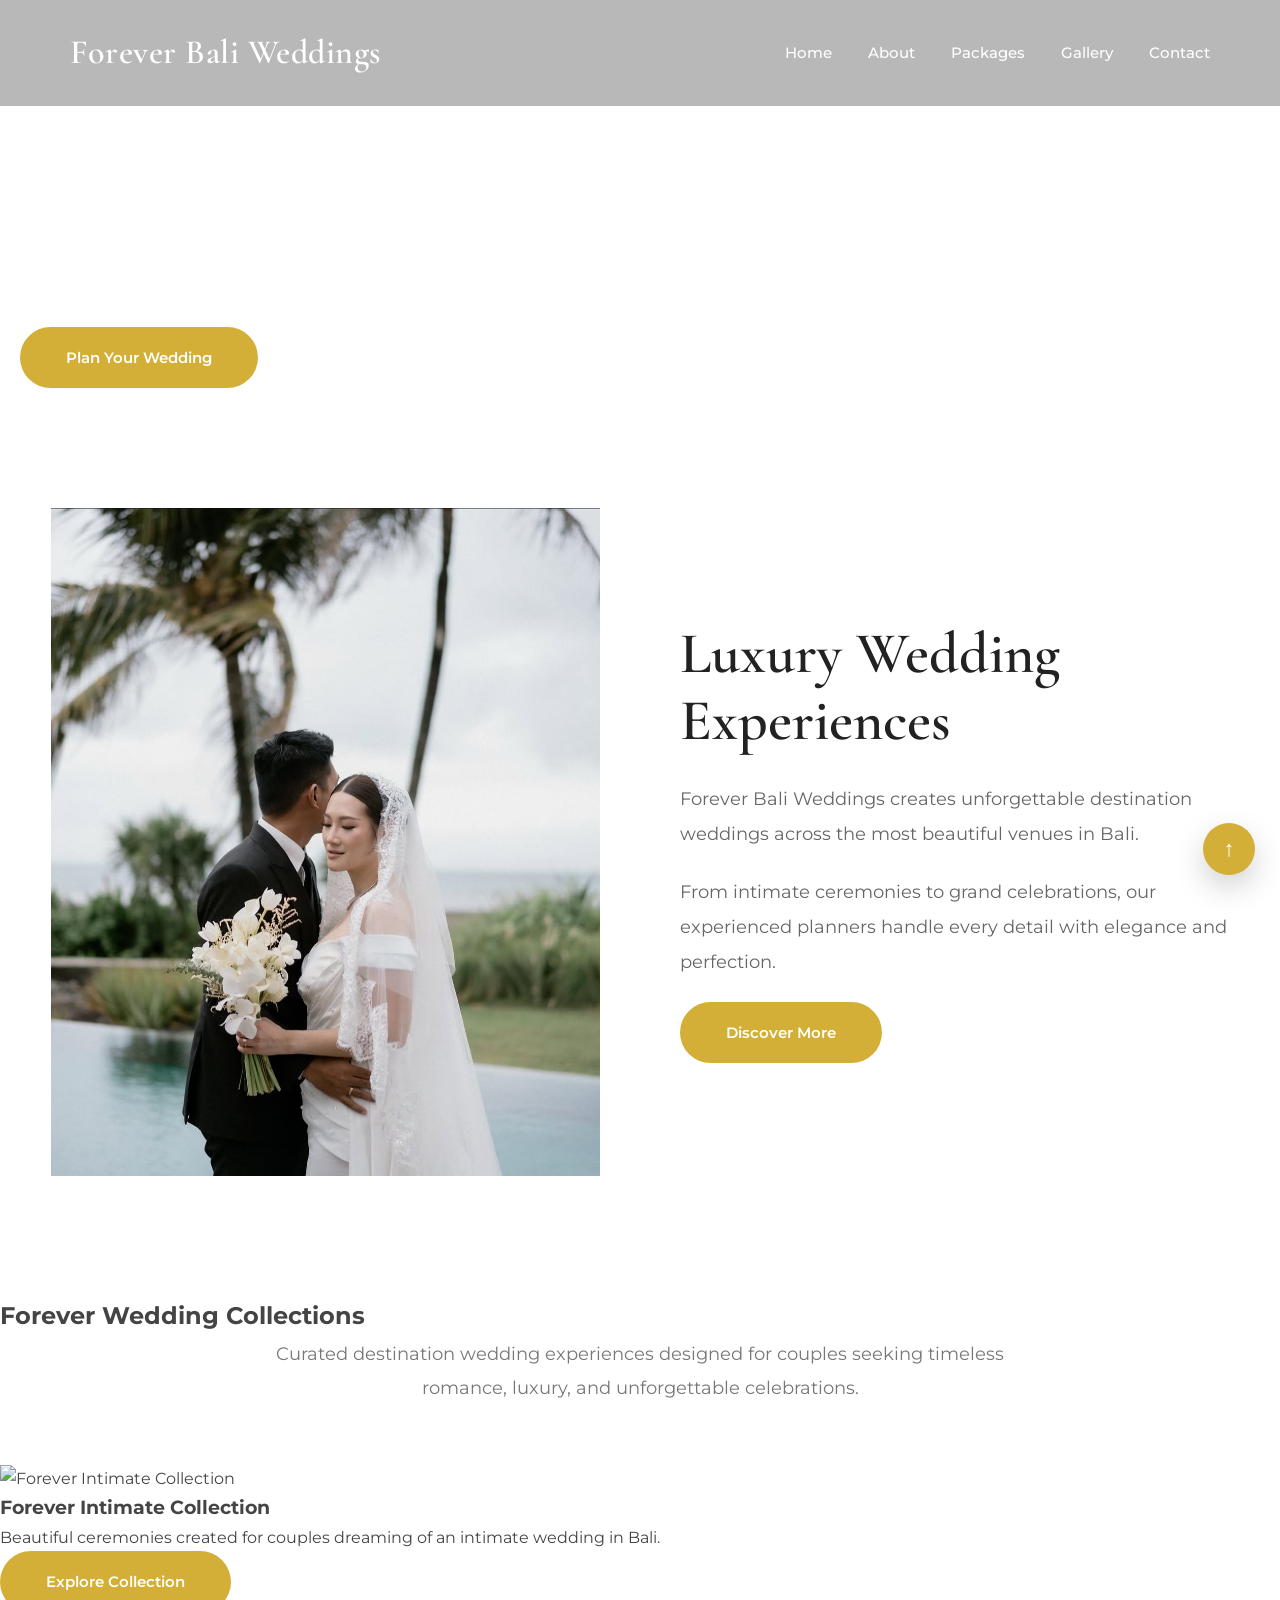
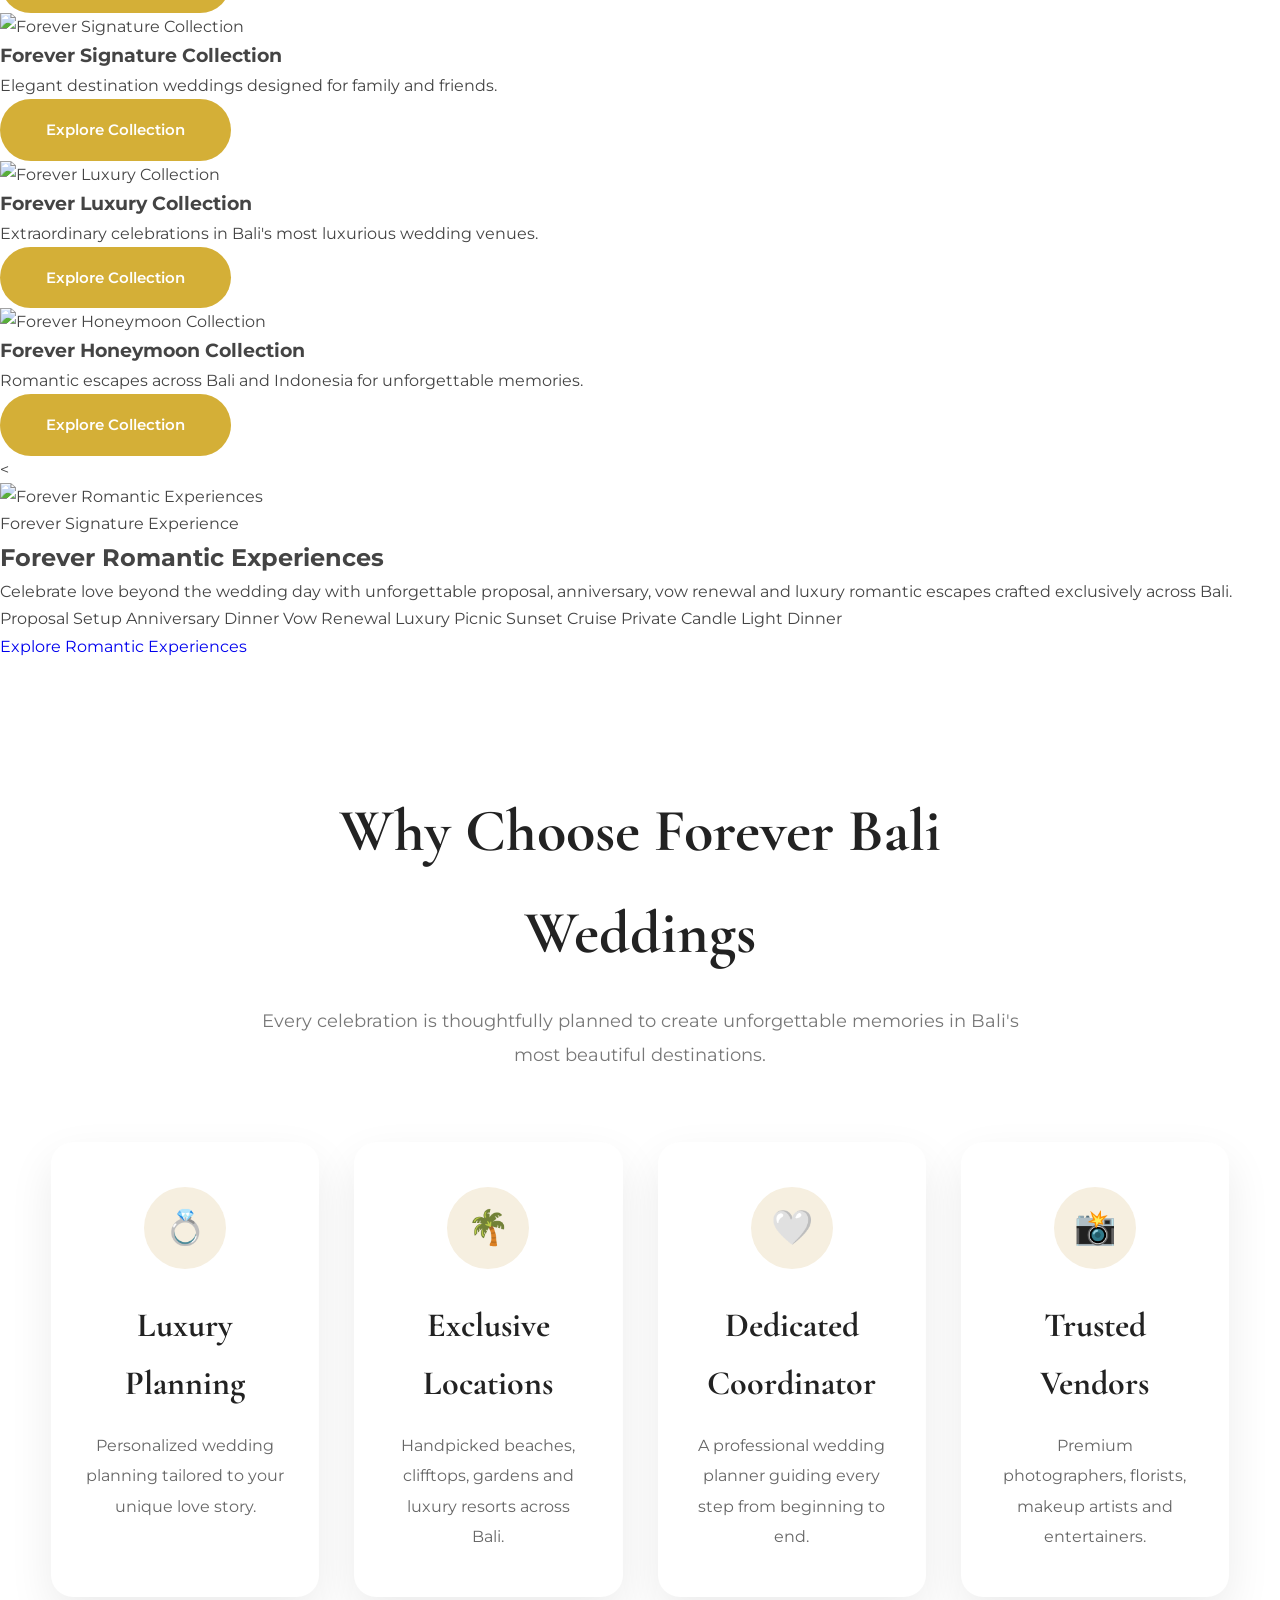
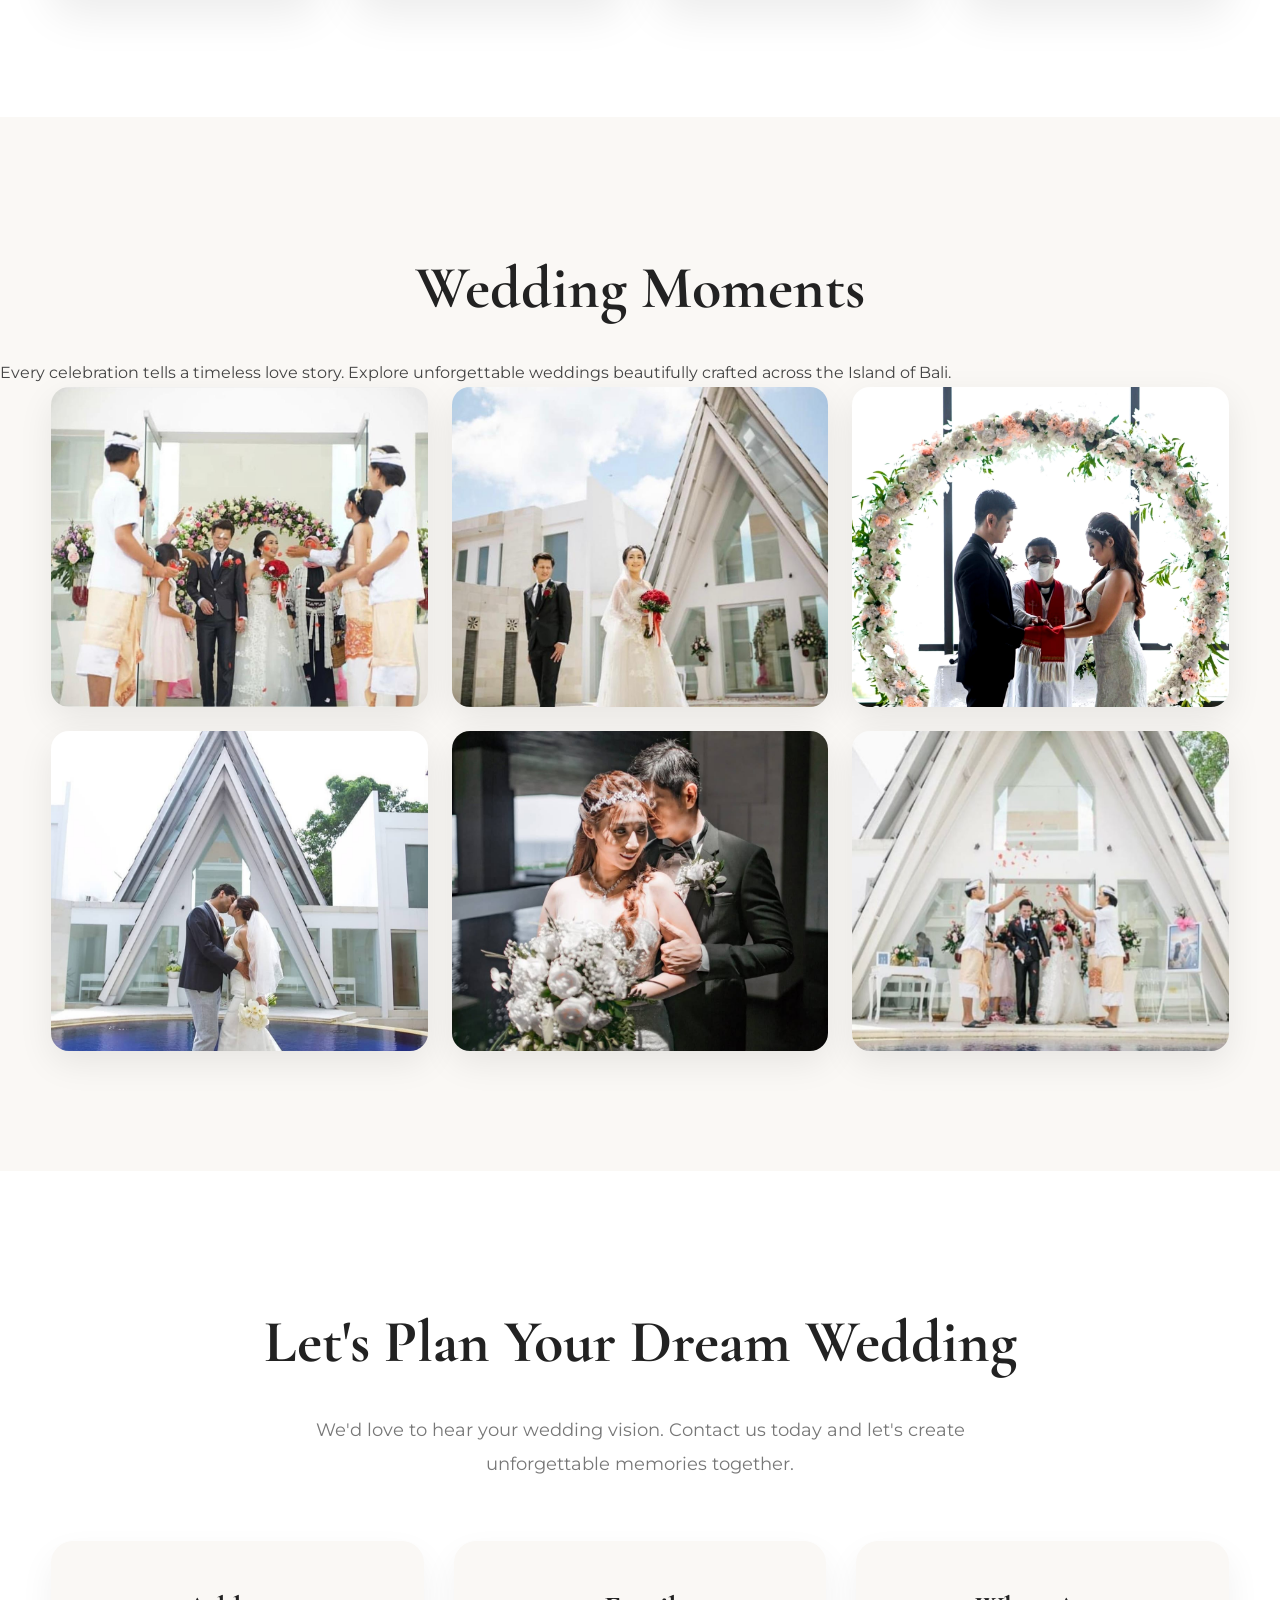
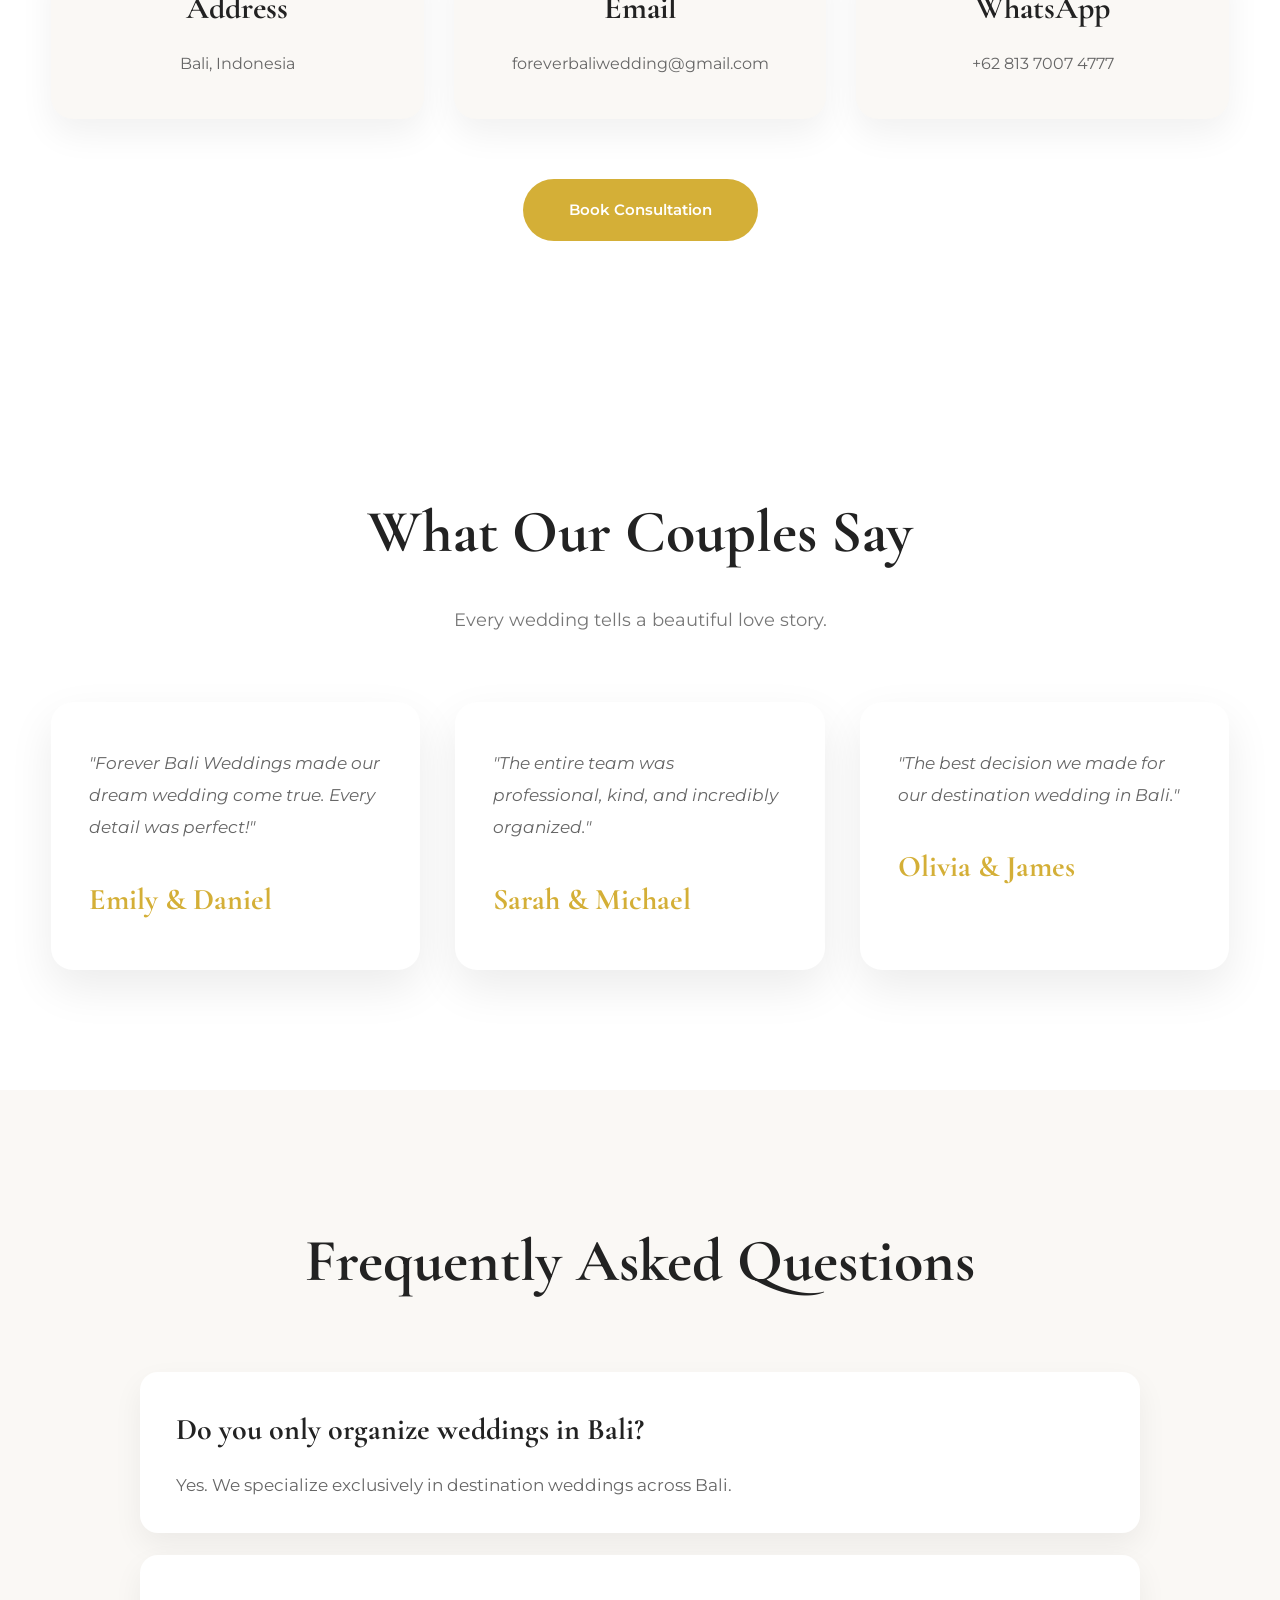
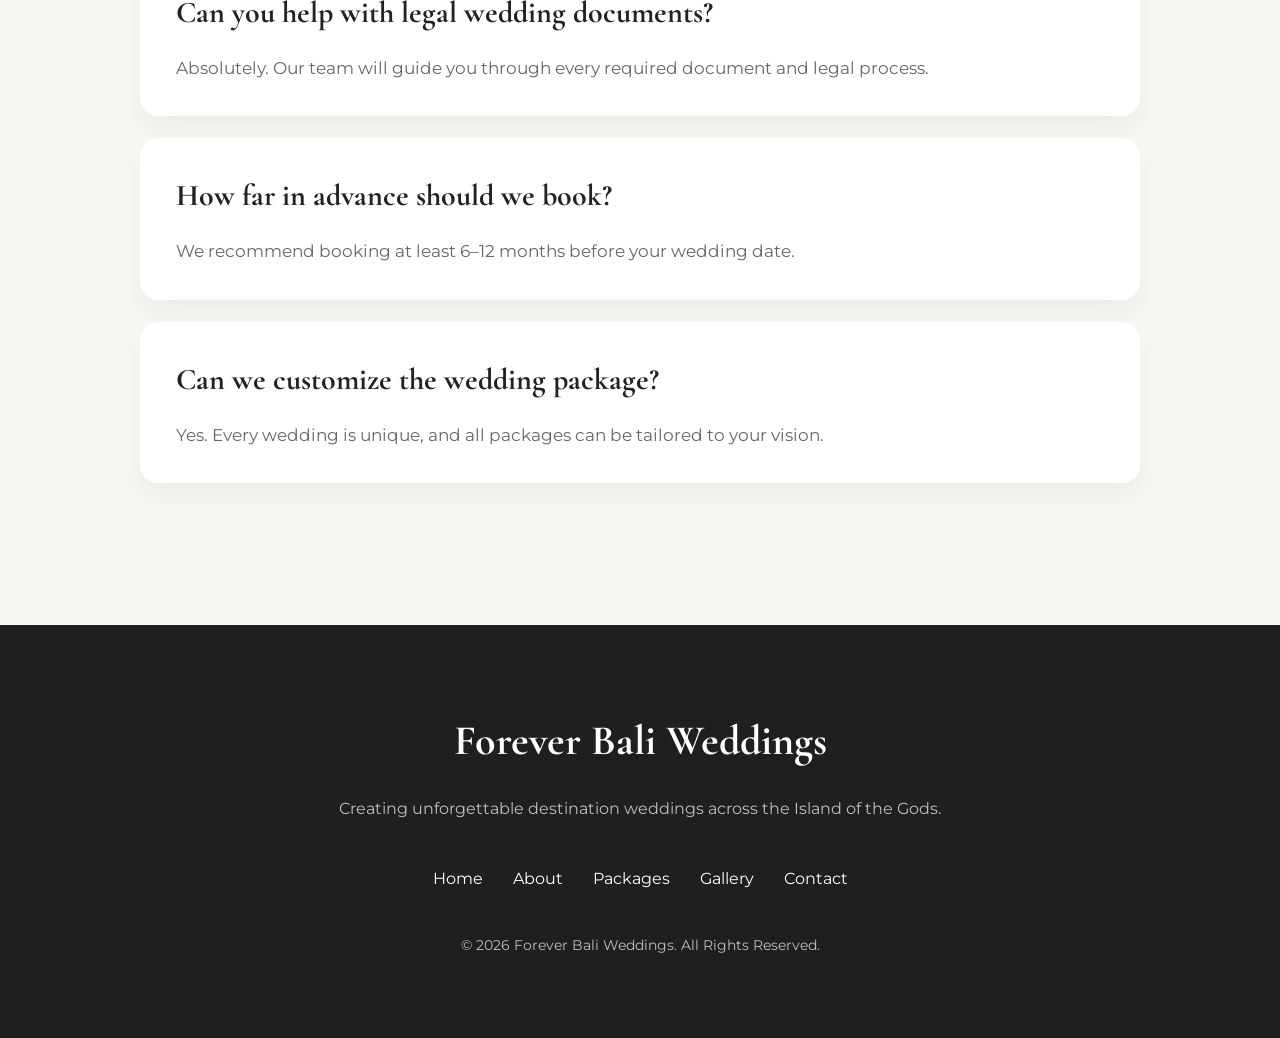
==== index.html @ e39a7206 "Checkpoint from VS Code for cloud agent session" ====
<!DOCTYPE html>
<html lang="en">

<head>
    <meta charset="UTF-8">
    <meta name="viewport" content="width=device-width, initial-scale=1.0">

    <title>Forever Bali Weddings</title>

    <link rel="stylesheet" href="css/style.css">
</head>

<body>

    <!-- =========================
         NAVIGATION
    ========================== -->

    <header class="navbar">

        <a href="index.html" class="logo">
    Forever Bali Weddings
</a>
        </div>

        <nav>

            <a href="#home">Home</a>

            <a href="#about">About</a>

            <a href="#packages">Packages</a>

            <a href="#gallery">Gallery</a>

            <a href="#contact">Contact</a>

        </nav>

    </header>

    <!-- =========================
         HERO
    ========================== -->

    <section class="hero" id="home">

        <div class="overlay"></div>

        <div class="hero-content">

            <h1>
                Forever Bali Weddings
            </h1>

            <p>
                Luxury Wedding Planner in Bali
            </p>

            <a href="https://wa.me/6281370074777?text=Hello%20Forever%20Bali%20Weddings,%20I%20would%20like%20to%20plan%20my%20wedding." class="btn" target="_blank">
    Plan Your Wedding
</a>
            

        </div>

 </section>

<!-- =========================
     ABOUT
========================== -->

<section class="about" id="about">

    <div class="about-container">

        <img src="images/about.avif" alt="Wedding in Bali">

        <div class="about-text">

            <h2>Luxury Wedding Experiences</h2>

            <p>
                Forever Bali Weddings creates unforgettable destination weddings
                across the most beautiful venues in Bali.
            </p>

            <p>
                From intimate ceremonies to grand celebrations,
                our experienced planners handle every detail
                with elegance and perfection.
            </p>

            <a href="#packages" class="btn">
                Discover More
            </a>

        </div>

    </div>

</section>

<!-- ==========================================
     WEDDING COLLECTIONS
========================================== -->

<section class="collections" id="packages">
    <h2>Forever Wedding Collections</h2>

    <p class="collections-subtitle">
        Curated destination wedding experiences designed for couples seeking timeless romance, luxury, and unforgettable celebrations.
    </p>

    <div class="collection-grid">

        <div class="collection-card">

            <img src="images/intimate.jpg" alt="Forever Intimate Collection">

            <div class="collection-content">

                <h3>Forever Intimate Collection</h3>

                <p>
                    Beautiful ceremonies created for couples dreaming of an intimate wedding in Bali.
                </p>

                <a href="intimate.html" class="btn">
                    Explore Collection
                </a>

            </div>

        </div>

        <div class="collection-card">

            <img src="images/signature.jpg" alt="Forever Signature Collection">

            <div class="collection-content">

                <h3>Forever Signature Collection</h3>

                <p>
                    Elegant destination weddings designed for family and friends.
                </p>

                <a href="signature.html" class="btn">
                    Explore Collection
                </a>

            </div>

        </div>

        <div class="collection-card">

            <img src="images/luxury.jpg" alt="Forever Luxury Collection">

            <div class="collection-content">

                <h3>Forever Luxury Collection</h3>

                <p>
                    Extraordinary celebrations in Bali's most luxurious wedding venues.
                </p>

                <a href="luxury.html" class="btn">
                    Explore Collection
                </a>

            </div>

        </div>

        <div class="collection-card">

            <img src="images/honeymoon.jpg" alt="Forever Honeymoon Collection">

            <div class="collection-content">

                <h3>Forever Honeymoon Collection</h3>

                <p>
                    Romantic escapes across Bali and Indonesia for unforgettable memories.
                </p>

                <a href="honeymoon.html" class="btn">
                    Explore Collection
                </a>

            </div>

        </div>

        <!-- Tutup Collection Grid -->

    </div>

</section>

<!-- =========================
     FEATURED ROMANTIC EXPERIENCE
========================== -->

<section class="featured-romantic">

    <<img src="images/romantic-experience.avif"
     alt="Forever Romantic Experiences">
    <div class="featured-overlay">

        <span class="featured-label">
            Forever Signature Experience
        </span>

        <h2>Forever Romantic Experiences</h2>

        <p>
            Celebrate love beyond the wedding day with unforgettable proposal,
            anniversary, vow renewal and luxury romantic escapes crafted
            exclusively across Bali.
        </p>

        <div class="featured-list">

            <span>Proposal Setup</span>
            <span>Anniversary Dinner</span>
            <span>Vow Renewal</span>
            <span>Luxury Picnic</span>
            <span>Sunset Cruise</span>
            <span>Private Candle Light Dinner</span>

        </div>

        <a href="#contact" class="btn-featured">
            Explore Romantic Experiences
        </a>

    </div>

</section>
<!-- ==========================================
     WHY CHOOSE US
========================================== -->

<section class="why-us">

    <div class="section-title">

        <h2>Why Choose Forever Bali Weddings</h2>

        <p>
            Every celebration is thoughtfully planned to create unforgettable memories in Bali's most beautiful destinations.
        </p>

    </div>

    <div class="why-grid">

        <div class="why-card">

            <div class="why-icon">💍</div>

            <h3>Luxury Planning</h3>

            <p>
                Personalized wedding planning tailored to your unique love story.
            </p>

        </div>

        <div class="why-card">

            <div class="why-icon">🌴</div>

            <h3>Exclusive Locations</h3>

            <p>
                Handpicked beaches, clifftops, gardens and luxury resorts across Bali.
            </p>

        </div>

        <div class="why-card">

            <div class="why-icon">🤍</div>

            <h3>Dedicated Coordinator</h3>

            <p>
                A professional wedding planner guiding every step from beginning to end.
            </p>

        </div>

        <div class="why-card">

            <div class="why-icon">📸</div>

            <h3>Trusted Vendors</h3>

            <p>
                Premium photographers, florists, makeup artists and entertainers.
            </p>

        </div>

    </div>

</section>
<section class="gallery" id="gallery">

    <h2>Wedding Moments</h2>

<p class="gallery-subtitle">

    Every celebration tells a timeless love story.
    Explore unforgettable weddings beautifully crafted
    across the Island of Bali.

</p>
    <div class="gallery-grid">

        <img src="images/gallery1.avif" alt="">
        <img src="images/gallery2.avif" alt="">
        <img src="images/gallery3.avif" alt="">
        <img src="images/gallery4.avif" alt="">
        <img src="images/gallery5.avif" alt="">
        <img src="images/gallery6.avif" alt="">

    </div>

</section>
<!-- =========================
     CONTACT
========================== -->

<section class="contact" id="contact">

    <div class="contact-container">

        <h2>Let's Plan Your Dream Wedding</h2>

        <p>
            We'd love to hear your wedding vision.
            Contact us today and let's create unforgettable memories together.
        </p>

        <div class="contact-info">

            <div class="contact-item">
                <h3>Address</h3>
                <p>Bali, Indonesia</p>
            </div>

            <div class="contact-item">
                <h3>Email</h3>
                <p>foreverbaliwedding@gmail.com</p>
            </div>

            <div class="contact-item">
                <h3>WhatsApp</h3>
                <p>+62 813 7007 4777</p>
            </div>

        </div>

        <a href="https://wa.me/6281370074777?text=Hello%20Forever%20Bali%20Weddings,%20I%20am%20interested%20in%20planning%20my%20wedding%20in%20Bali.%20Could%20you%20please%20provide%20more%20information?" class="btn" target="_blank">
    Book Consultation
</a>
            

    </div>

</section>
<!-- =========================
     FOOTER
========================== -->
<!-- =========================
     TESTIMONIALS
========================== -->

<section class="testimonials">

    <h2>What Our Couples Say</h2>

    <p class="testimonial-subtitle">
        Every wedding tells a beautiful love story.
    </p>

    <div class="testimonial-grid">

        <div class="testimonial-card">

            <p>
                "Forever Bali Weddings made our dream wedding come true. Every detail was perfect!"
            </p>

            <h4>
                Emily & Daniel
            </h4>

        </div>

        <div class="testimonial-card">

            <p>
                "The entire team was professional, kind, and incredibly organized."
            </p>

            <h4>
                Sarah & Michael
            </h4>

        </div>

        <div class="testimonial-card">

            <p>
                "The best decision we made for our destination wedding in Bali."
            </p>

            <h4>
                Olivia & James
            </h4>

        </div>

    </div>

</section>
<!-- =========================
     FAQ
========================== -->

<section class="faq">

    <h2>Frequently Asked Questions</h2>

    <div class="faq-container">

        <div class="faq-item">
            <h3>Do you only organize weddings in Bali?</h3>
            <p>
                Yes. We specialize exclusively in destination weddings across Bali.
            </p>
        </div>

        <div class="faq-item">
            <h3>Can you help with legal wedding documents?</h3>
            <p>
                Absolutely. Our team will guide you through every required document and legal process.
            </p>
        </div>

        <div class="faq-item">
            <h3>How far in advance should we book?</h3>
            <p>
                We recommend booking at least 6–12 months before your wedding date.
            </p>
        </div>

        <div class="faq-item">
            <h3>Can we customize the wedding package?</h3>
            <p>
                Yes. Every wedding is unique, and all packages can be tailored to your vision.
            </p>
        </div>

    </div>

</section>
<footer class="footer">

    <h2>Forever Bali Weddings</h2>

    <p>
        Creating unforgettable destination weddings across the Island of the Gods.
    </p>

    <div class="footer-links">

        <a href="#home">Home</a>

        <a href="#about">About</a>

        <a href="#packages">Packages</a>

        <a href="#gallery">Gallery</a>

        <a href="#contact">Contact</a>

    </div>

    <p class="copyright">
        © 2026 Forever Bali Weddings. All Rights Reserved.
    </p>

</footer>
<!-- Back To Top -->

<button id="topBtn">
    ↑
</button>
    <script src="js/script.js"></script>

</body>

</html>
---- css/style.css ----
/* =========================================================
   FOREVER BALI WEDDINGS
   STYLE.CSS
   PART 1
   RESET • NAVBAR • HERO
========================================================= */

@import url('https://fonts.googleapis.com/css2?family=Cormorant+Garamond:wght@400;500;600;700&family=Montserrat:wght@300;400;500;600;700&display=swap');

/* =========================================================
   RESET
========================================================= */

*{
    margin:0;
    padding:0;
    box-sizing:border-box;
}

html{
    scroll-behavior:smooth;
}

body{

    font-family:'Montserrat',sans-serif;

    color:#444;

    background:#ffffff;

    overflow-x:hidden;

    line-height:1.7;

}

img{

    display:block;

    max-width:100%;

}

a{

    text-decoration:none;

}

ul{

    list-style:none;

}

/* =========================================================
   CONTAINER
========================================================= */

.container{

    width:min(1320px,92%);

    margin:auto;

}

/* =========================================================
   NAVBAR
========================================================= */

.navbar{

    position:fixed;

    top:0;

    left:0;

    width:100%;

    z-index:9999;

    display:flex;

    justify-content:space-between;

    align-items:center;

    padding:24px 70px;

    transition:.35s ease;

    background:rgba(0,0,0,.28);

    backdrop-filter:blur(14px);

}

.navbar.scrolled{

    background:#1d1d1d;

    padding:18px 70px;

    box-shadow:0 10px 30px rgba(0,0,0,.18);

}

.logo{

    font-family:'Cormorant Garamond',serif;

    font-size:34px;

    font-weight:600;

    color:#ffffff;

    letter-spacing:.5px;

}

.navbar nav{

    display:flex;

    align-items:center;

    gap:36px;

}

.navbar nav a{

    color:#ffffff;

    font-size:15px;

    font-weight:500;

    transition:.3s;

    position:relative;

}

.navbar nav a::after{

    content:"";

    position:absolute;

    left:0;

    bottom:-8px;

    width:0;

    height:2px;

    background:#D4AF37;

    transition:.35s;

}

.navbar nav a:hover{

    color:#D4AF37;

}

.navbar nav a:hover::after{

    width:100%;

}

/* =========================================================
   HERO
========================================================= */

.hero-intimate{

    position:relative;

    width:100%;

    height:100vh;

    min-height:760px;

    display:flex;

    justify-content:center;

    align-items:center;

    text-align:center;

    background:url("../images/intimate-hero.avif") center center/cover no-repeat;

    overflow:hidden;

}

.hero-intimate::before{

    content:"";

    position:absolute;

    inset:0;

    background:linear-gradient(
        rgba(0,0,0,.35),
        rgba(0,0,0,.45)
    );

}

.hero-content{

    position:relative;

    z-index:2;

    max-width:900px;

    padding:120px 20px 0;

}

.hero-label{

    display:block;

    margin-bottom:28px;

    color:#ffffff;

    font-size:14px;

    font-weight:500;

    letter-spacing:7px;

    text-transform:uppercase;

}

.hero-content h1{

    font-family:'Cormorant Garamond',serif;

    font-size:88px;

    font-weight:600;

    line-height:1.08;

    color:#ffffff;

    margin-bottom:28px;

}

.hero-content p{

    max-width:760px;

    margin:0 auto 42px;

    color:#ffffff;

    font-size:22px;

    line-height:1.9;

    font-weight:300;

}

.btn{

    display:inline-flex;

    align-items:center;

    justify-content:center;

    padding:18px 46px;

    border-radius:50px;

    background:#D4AF37;

    color:#ffffff;

    font-size:15px;

    font-weight:600;

    transition:.35s;

}

.btn:hover{

    background:#B99223;

    transform:translateY(-3px);

    box-shadow:0 12px 28px rgba(0,0,0,.20);

}
/* =========================================================
   ABOUT
========================================================= */

.about{

    padding:120px 0;

    background:#ffffff;

}

.about-container{

    width:min(1280px,92%);

    margin:auto;

    display:grid;

    grid-template-columns:1fr 1fr;

    gap:80px;

    align-items:center;

}

.about-image{

    position:relative;

}

.about-image img{

    width:100%;

    border-radius:22px;

    object-fit:cover;

    box-shadow:0 25px 55px rgba(0,0,0,.12);

}

.about-text h2{

    font-family:'Cormorant Garamond',serif;

    font-size:58px;

    font-weight:600;

    color:#222;

    margin-bottom:28px;

    line-height:1.15;

}

.about-text p{

    font-size:18px;

    color:#666;

    line-height:1.95;

    margin-bottom:22px;

}

/* =========================================================
   PACKAGES
========================================================= */

.packages{

    padding:120px 0;

    background:#faf8f5;

}

.packages h2{

    text-align:center;

    font-family:'Cormorant Garamond',serif;

    font-size:60px;

    color:#222;

    margin-bottom:20px;

}

.package-subtitle{

    max-width:760px;

    margin:0 auto 70px;

    text-align:center;

    font-size:18px;

    line-height:1.9;

    color:#777;

}

.package-grid{

    width:min(1320px,92%);

    margin:auto;

    display:grid;

    grid-template-columns:repeat(auto-fit,minmax(360px,1fr));

    gap:40px;

}

.package-card{

    background:#ffffff;

    border-radius:24px;

    overflow:hidden;

    transition:.35s;

    box-shadow:0 18px 45px rgba(0,0,0,.08);

}

.package-card:hover{

    transform:translateY(-12px);

    box-shadow:0 30px 70px rgba(0,0,0,.14);

}

.package-card img{

    width:100%;

    height:270px;

    object-fit:cover;

    transition:.5s;

}

.package-card:hover img{

    transform:scale(1.05);

}

.package-content{

    padding:36px;

}

.package-content h3{

    font-family:'Cormorant Garamond',serif;

    font-size:38px;

    color:#222;

    margin-bottom:15px;

}

.package-tagline{

    color:#888;

    font-size:16px;

    line-height:1.8;

    margin-bottom:22px;

}

.package-price{

    font-size:44px;

    font-weight:700;

    color:#D4AF37;

    margin-bottom:8px;

}

.package-guest{

    color:#999;

    font-size:15px;

    font-weight:600;

    margin-bottom:28px;

}

.package-content ul{

    padding-left:18px;

    margin-bottom:32px;

}

.package-content li{

    list-style:disc;

    color:#555;

    margin-bottom:12px;

    line-height:1.8;

}

.package-content .btn{

    width:100%;

    justify-content:center;

}
/* =========================================================
   WHY CHOOSE US
========================================================= */

.why-us{

    padding:120px 0;

    background:#ffffff;

}

.section-title{

    width:min(760px,92%);

    margin:0 auto 70px;

    text-align:center;

}

.section-title h2{

    font-family:'Cormorant Garamond',serif;

    font-size:60px;

    color:#222;

    margin-bottom:20px;

}

.section-title p{

    font-size:18px;

    line-height:1.9;

    color:#777;

}

.why-grid{

    width:min(1320px,92%);

    margin:auto;

    display:grid;

    grid-template-columns:repeat(auto-fit,minmax(260px,1fr));

    gap:35px;

}

.why-card{

    background:#ffffff;

    border-radius:22px;

    padding:45px 35px;

    text-align:center;

    transition:.35s;

    box-shadow:0 18px 45px rgba(0,0,0,.08);

}

.why-card:hover{

    transform:translateY(-10px);

    box-shadow:0 28px 65px rgba(0,0,0,.15);

}

.why-icon{

    width:82px;

    height:82px;

    margin:0 auto 28px;

    border-radius:50%;

    display:flex;

    justify-content:center;

    align-items:center;

    font-size:34px;

    background:#f6efe0;

}

.why-card h3{

    font-family:'Cormorant Garamond',serif;

    font-size:34px;

    color:#222;

    margin-bottom:18px;

}

.why-card p{

    color:#666;

    line-height:1.9;

}

/* =========================================================
   GALLERY
========================================================= */

.gallery{

    padding:120px 0;

    background:#faf8f5;

}

.gallery h2{

    text-align:center;

    font-family:'Cormorant Garamond',serif;

    font-size:60px;

    color:#222;

    margin-bottom:20px;

}

.collections-subtitle{

    width:min(760px,92%);

    margin:0 auto 60px;

    text-align:center;

    color:#777;

    font-size:18px;

    line-height:1.9;

}

.gallery-grid{

    width:min(1320px,92%);

    margin:auto;

    display:grid;

    grid-template-columns:repeat(3,1fr);

    gap:24px;

}

.gallery-grid img{

    width:100%;

    height:320px;

    object-fit:cover;

    border-radius:18px;

    transition:.45s;

    cursor:pointer;

    box-shadow:0 12px 35px rgba(0,0,0,.08);

}

.gallery-grid img:hover{

    transform:scale(1.04);

    box-shadow:0 20px 55px rgba(0,0,0,.18);

}
/* =========================================================
   TESTIMONIALS
========================================================= */

.testimonials{

    padding:120px 0;

    background:#ffffff;

}

.testimonials h2{

    text-align:center;

    font-family:'Cormorant Garamond',serif;

    font-size:60px;

    color:#222;

    margin-bottom:20px;

}

.testimonial-subtitle{

    width:min(760px,92%);

    margin:0 auto 65px;

    text-align:center;

    color:#777;

    font-size:18px;

    line-height:1.9;

}

.testimonial-grid{

    width:min(1320px,92%);

    margin:auto;

    display:grid;

    grid-template-columns:repeat(3,1fr);

    gap:35px;

}

.testimonial-card{

    background:#ffffff;

    border-radius:22px;

    padding:45px 38px;

    box-shadow:0 18px 45px rgba(0,0,0,.08);

    transition:.35s;

}

.testimonial-card:hover{

    transform:translateY(-10px);

    box-shadow:0 30px 65px rgba(0,0,0,.15);

}

.testimonial-card p{

    color:#666;

    font-size:17px;

    line-height:1.9;

    font-style:italic;

    margin-bottom:30px;

}

.testimonial-card h4{

    font-family:'Cormorant Garamond',serif;

    font-size:30px;

    color:#D4AF37;

}

/* =========================================================
   FAQ
========================================================= */

.faq{

    padding:120px 0;

    background:#faf8f5;

}

.faq h2{

    text-align:center;

    font-family:'Cormorant Garamond',serif;

    font-size:60px;

    color:#222;

    margin-bottom:60px;

}

.faq-container{

    width:min(1000px,92%);

    margin:auto;

}

.faq-item{

    background:#ffffff;

    border-radius:18px;

    padding:32px 36px;

    margin-bottom:22px;

    box-shadow:0 12px 30px rgba(0,0,0,.06);

    transition:.3s;

}

.faq-item:hover{

    transform:translateX(6px);

    box-shadow:0 18px 40px rgba(0,0,0,.10);

}

.faq-item h3{

    font-family:'Cormorant Garamond',serif;

    font-size:30px;

    color:#222;

    margin-bottom:14px;

}

.faq-item p{

    color:#666;

    line-height:1.9;

    font-size:17px;

}
/* =========================================================
   CONTACT
========================================================= */

.contact{

    padding:120px 0;

    background:#ffffff;

}

.contact-container{

    width:min(1200px,92%);

    margin:auto;

    text-align:center;

}

.contact-container h2{

    font-family:'Cormorant Garamond',serif;

    font-size:60px;

    color:#222;

    margin-bottom:20px;

}

.contact-container>p{

    max-width:720px;

    margin:0 auto 60px;

    font-size:18px;

    color:#777;

    line-height:1.9;

}

.contact-info{

    display:grid;

    grid-template-columns:repeat(3,1fr);

    gap:30px;

    margin-bottom:60px;

}

.contact-item{

    background:#faf8f5;

    border-radius:22px;

    padding:40px 30px;

    transition:.35s;

    box-shadow:0 15px 35px rgba(0,0,0,.06);

}

.contact-item:hover{

    transform:translateY(-8px);

    box-shadow:0 24px 55px rgba(0,0,0,.12);

}

.contact-item h3{

    font-family:'Cormorant Garamond',serif;

    font-size:32px;

    color:#222;

    margin-bottom:15px;

}

.contact-item p{

    color:#666;

    line-height:1.8;

}

/* =========================================================
   FOOTER
========================================================= */

.footer{

    background:#1f1f1f;

    color:#ffffff;

    text-align:center;

    padding:80px 30px;

}

.footer h2{

    font-family:'Cormorant Garamond',serif;

    font-size:42px;

    margin-bottom:18px;

}

.footer p{

    color:#bfbfbf;

    line-height:1.9;

}

.footer-links{

    margin:40px 0;

    display:flex;

    justify-content:center;

    flex-wrap:wrap;

    gap:30px;

}

.footer-links a{

    color:#ffffff;

    transition:.3s;

}

.footer-links a:hover{

    color:#D4AF37;

}

.copyright{

    margin-top:35px;

    font-size:14px;

    color:#888;

}

/* =========================================================
   BACK TO TOP
========================================================= */

#topBtn{

    position:fixed;

    right:25px;

    bottom:25px;

    width:52px;

    height:52px;

    border:none;

    border-radius:50%;

    background:#D4AF37;

    color:#fff;

    font-size:22px;

    cursor:pointer;

    display:flex;

    justify-content:center;

    align-items:center;

    box-shadow:0 12px 30px rgba(0,0,0,.18);

    transition:.3s;

    z-index:999;

}

#topBtn:hover{

    background:#bb9523;

    transform:translateY(-4px);

}

/* =========================================================
   RESPONSIVE
========================================================= */

@media (max-width:992px){

.navbar{

padding:20px 30px;

flex-direction:column;

gap:18px;

}

.navbar nav{

flex-wrap:wrap;

justify-content:center;

gap:20px;

}

.hero-content h1{

font-size:60px;

}

.hero-content p{

font-size:19px;

}

.about-container{

grid-template-columns:1fr;

gap:50px;

}

.about-text{

text-align:center;

}

.gallery-grid{

grid-template-columns:repeat(2,1fr);

}

.testimonial-grid{

grid-template-columns:1fr;

}

.contact-info{

grid-template-columns:1fr;

}

}

@media (max-width:768px){

.hero-intimate{

min-height:760px;

}

.hero-content{

padding-top:130px;

}

.hero-label{

font-size:12px;

letter-spacing:4px;

}

.hero-content h1{

font-size:44px;

}

.hero-content p{

font-size:17px;

}

.section-title h2,

.packages h2,

.gallery h2,

.testimonials h2,

.faq h2,

.contact-container h2{

font-size:42px;

}

.gallery-grid{

grid-template-columns:1fr;

}

.package-grid{

grid-template-columns:1fr;

}

.about,

.packages,

.gallery,

.testimonials,

.faq,

.contact{

padding:90px 25px;

}

.logo{

font-size:28px;

}

.navbar{

padding:18px 20px;

}
}
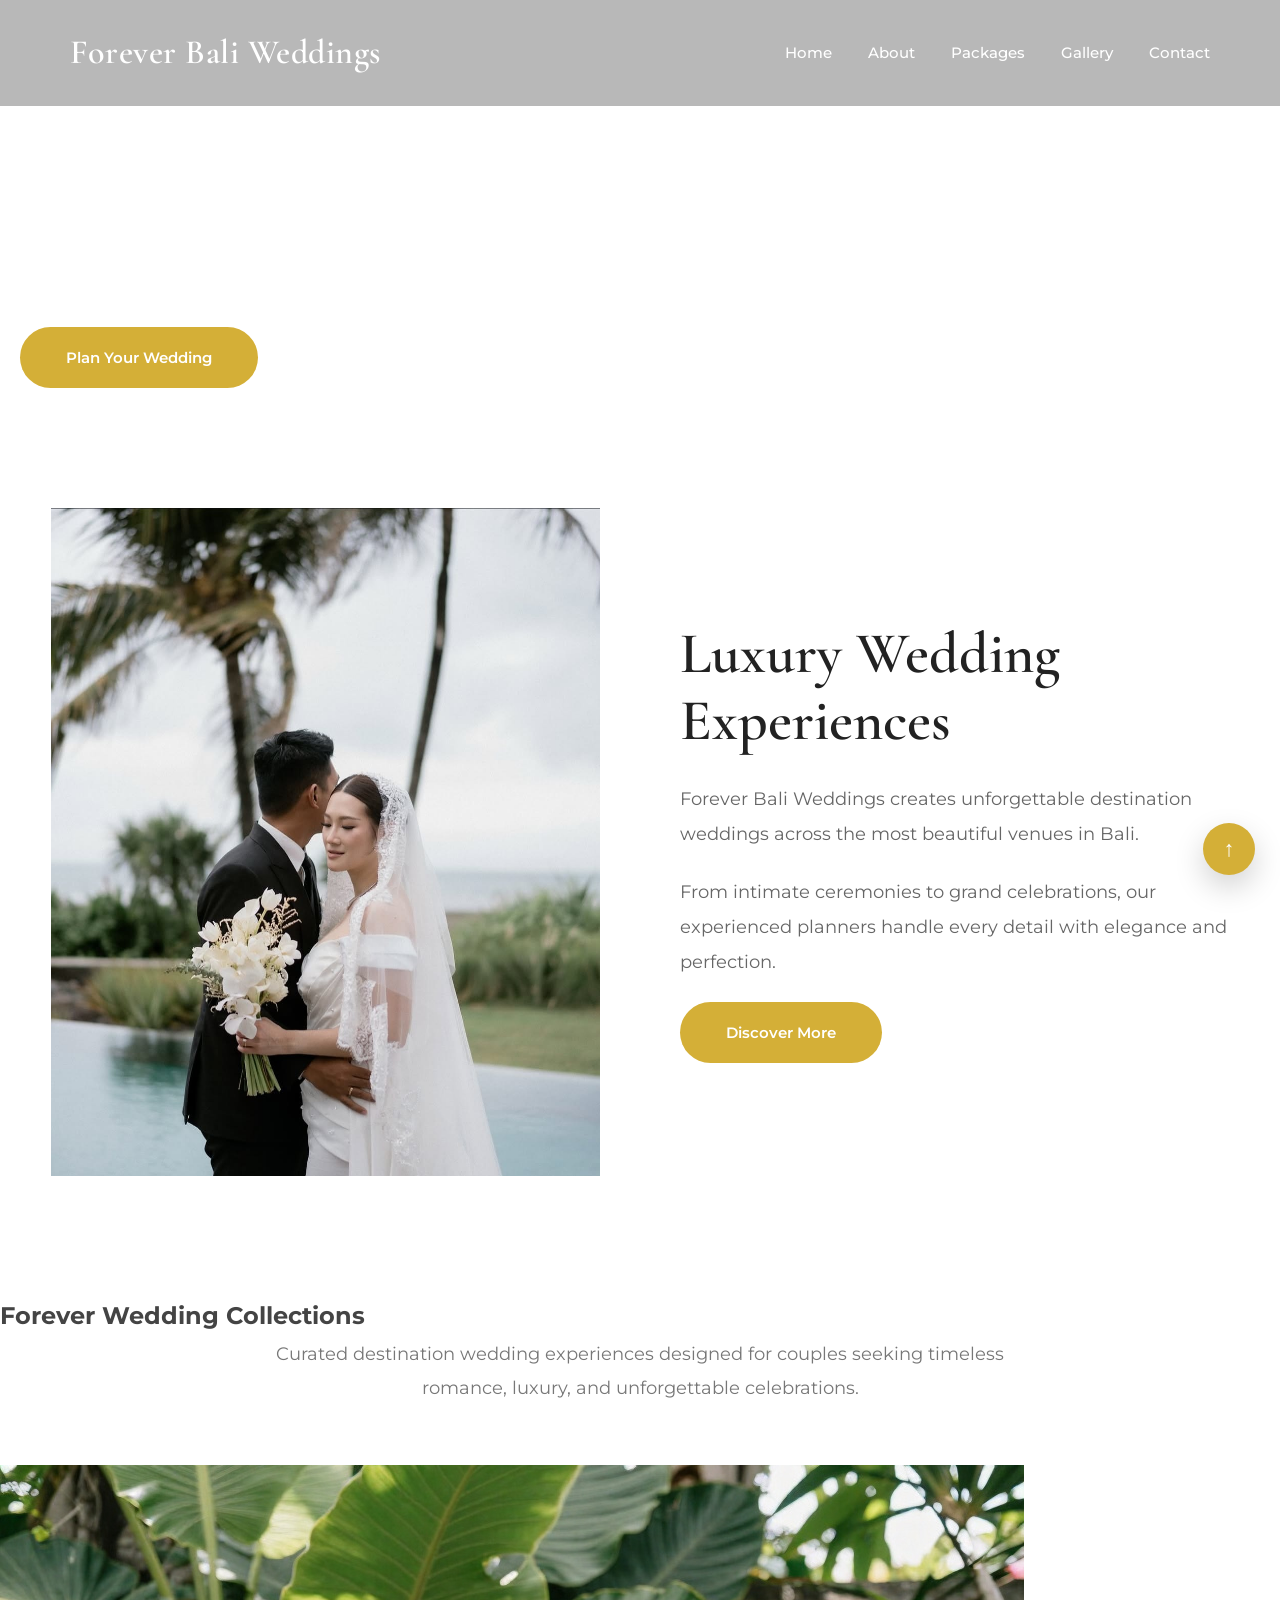
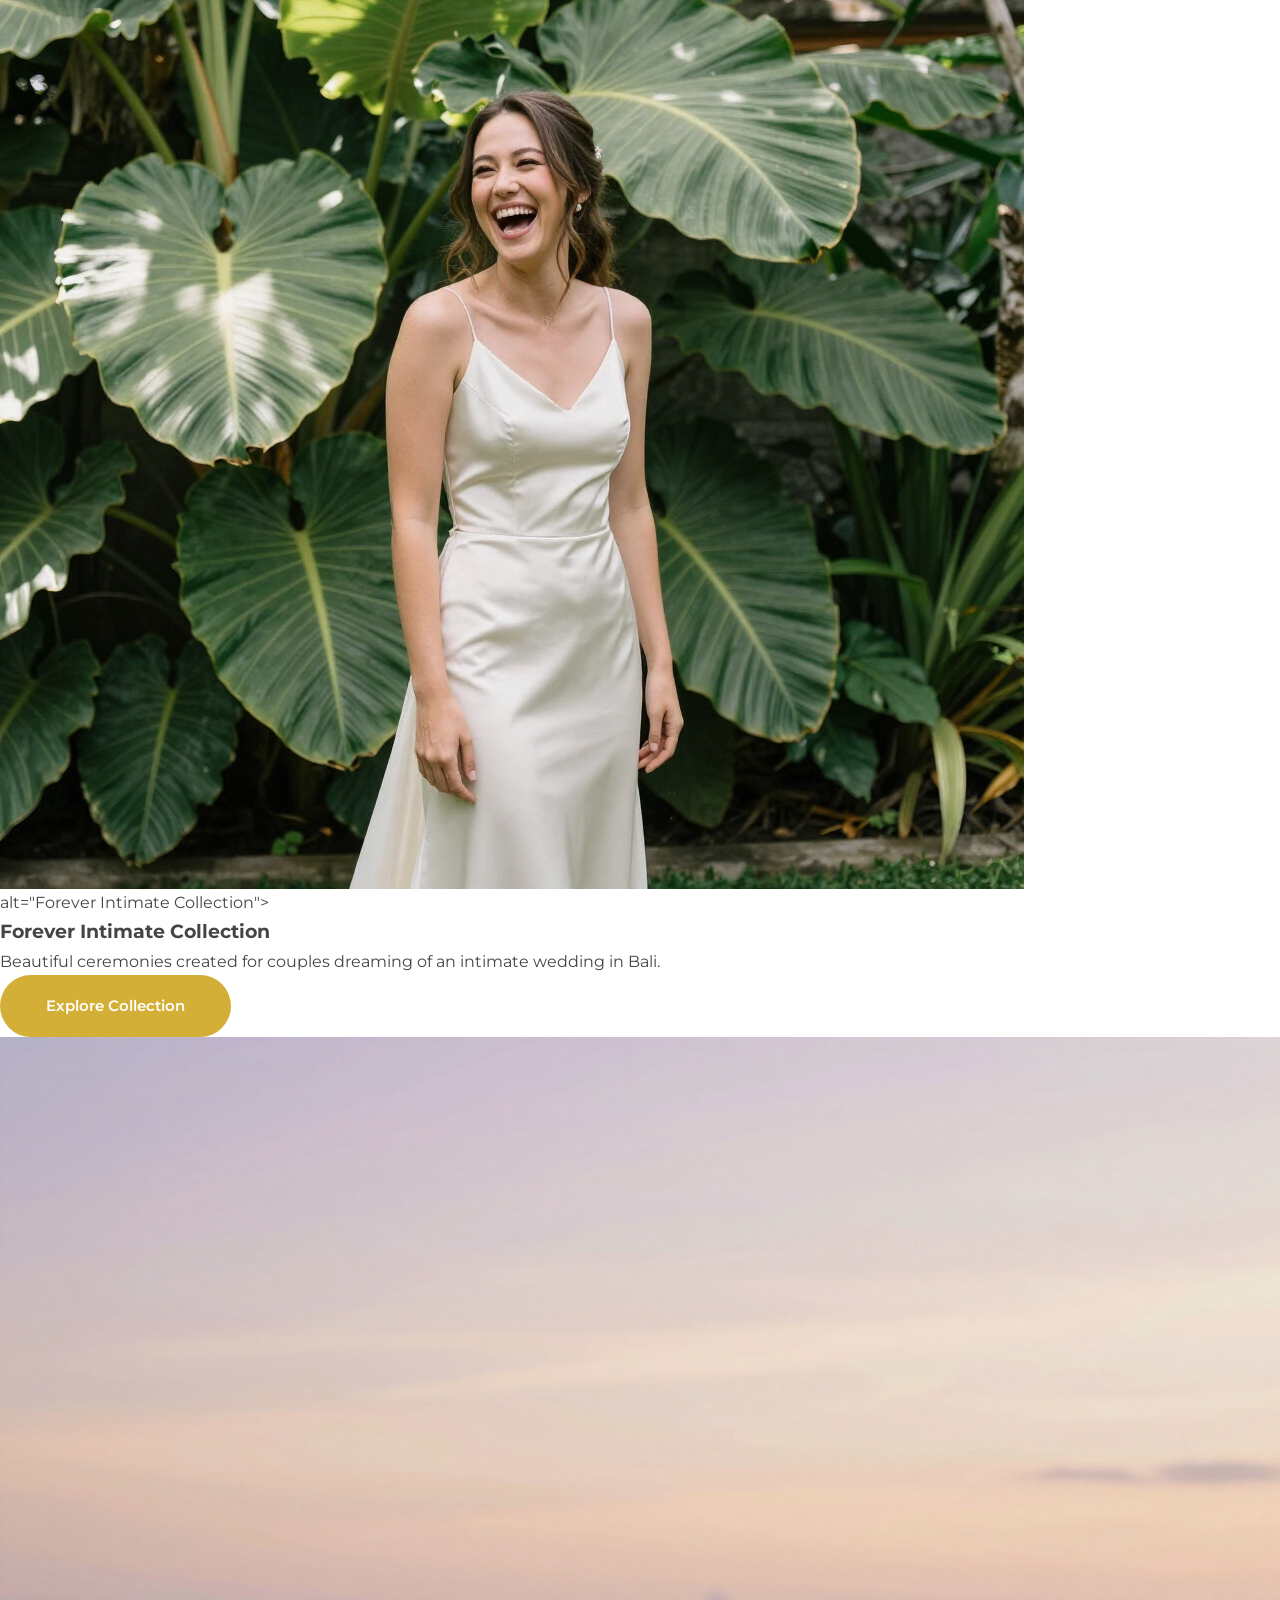
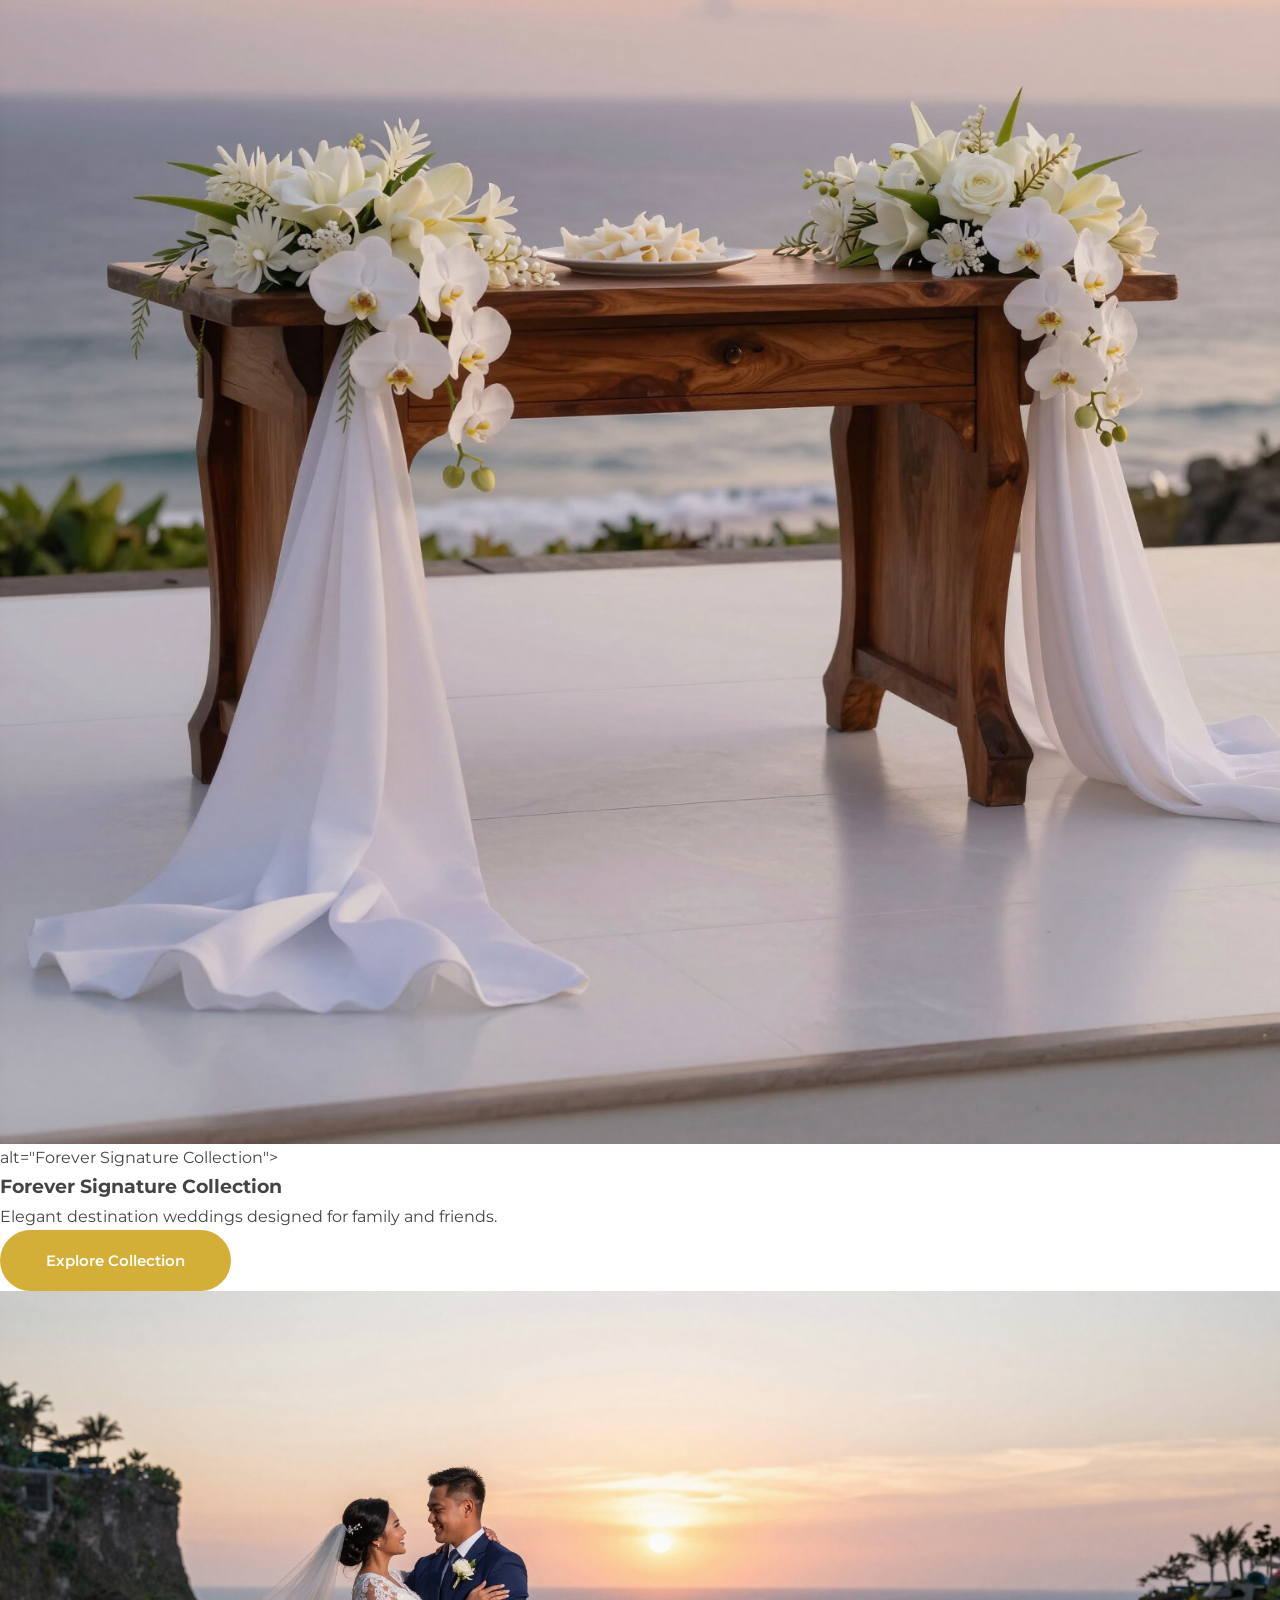
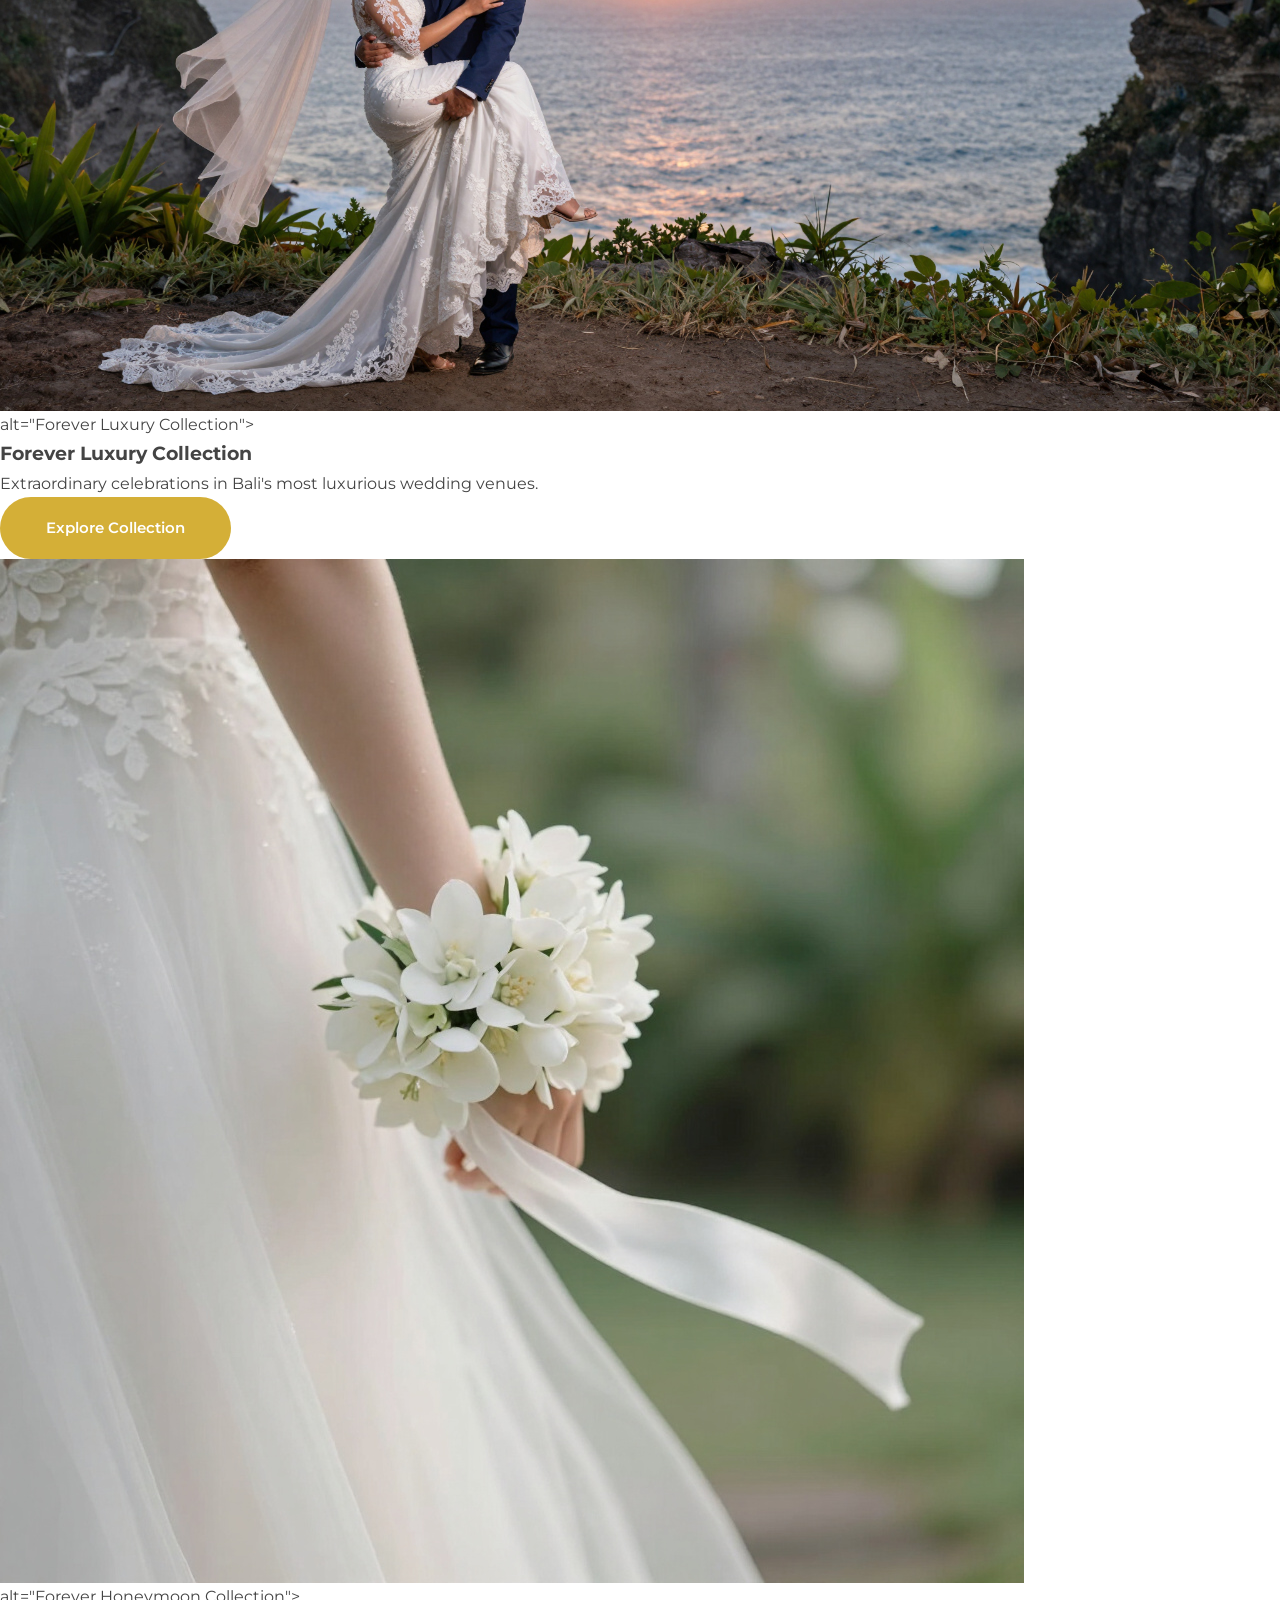
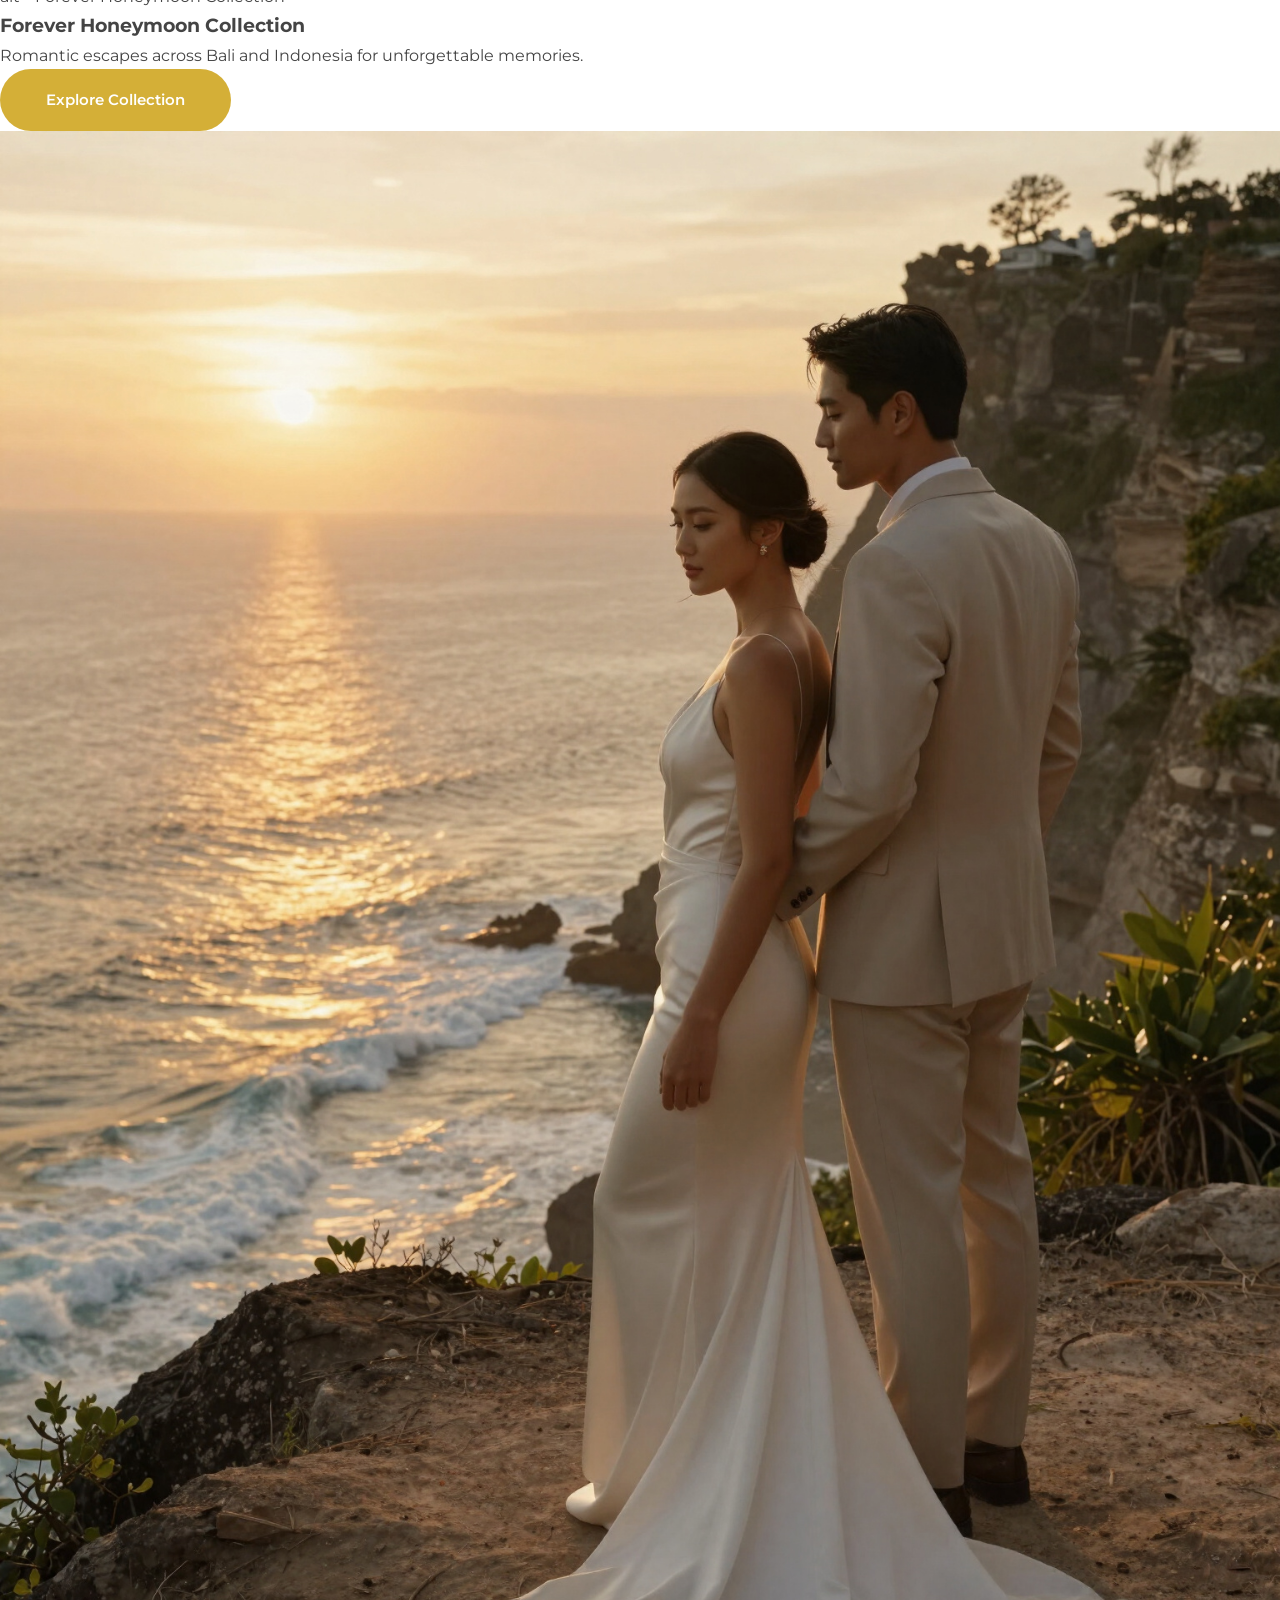
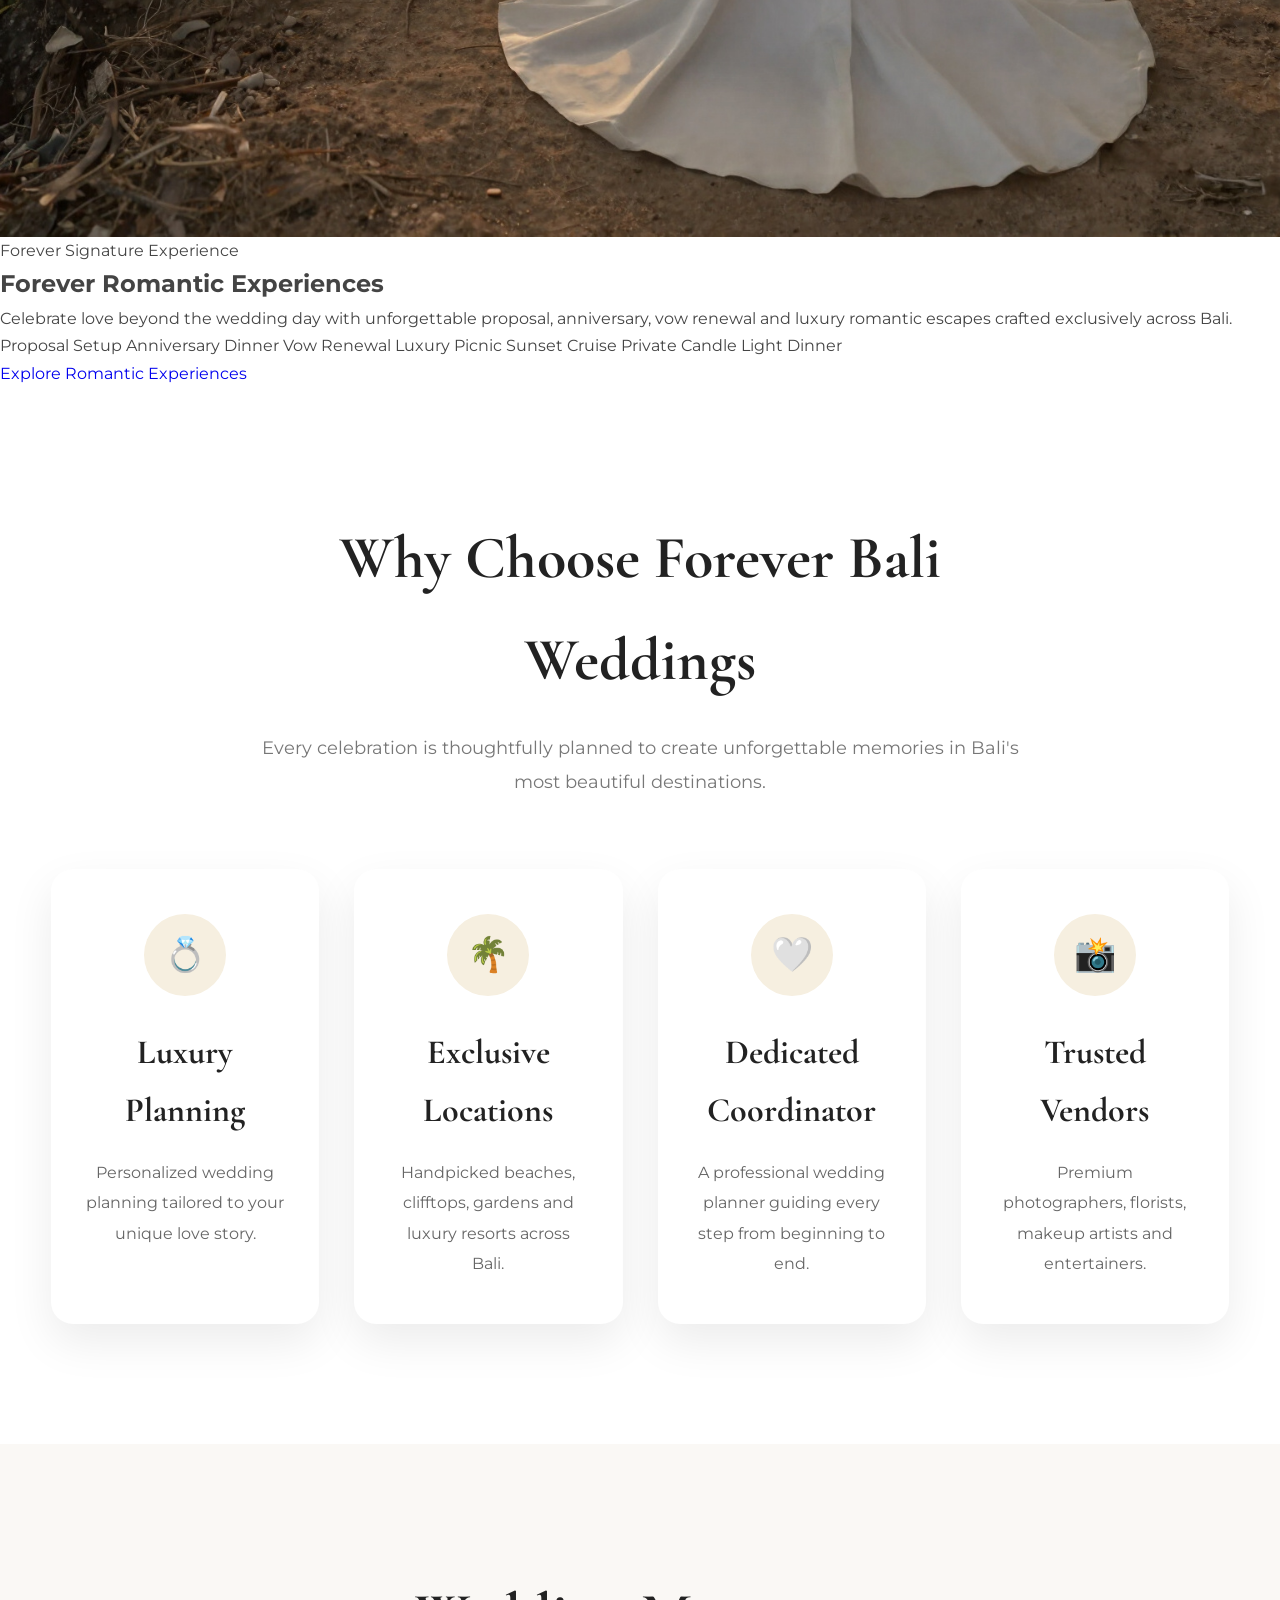
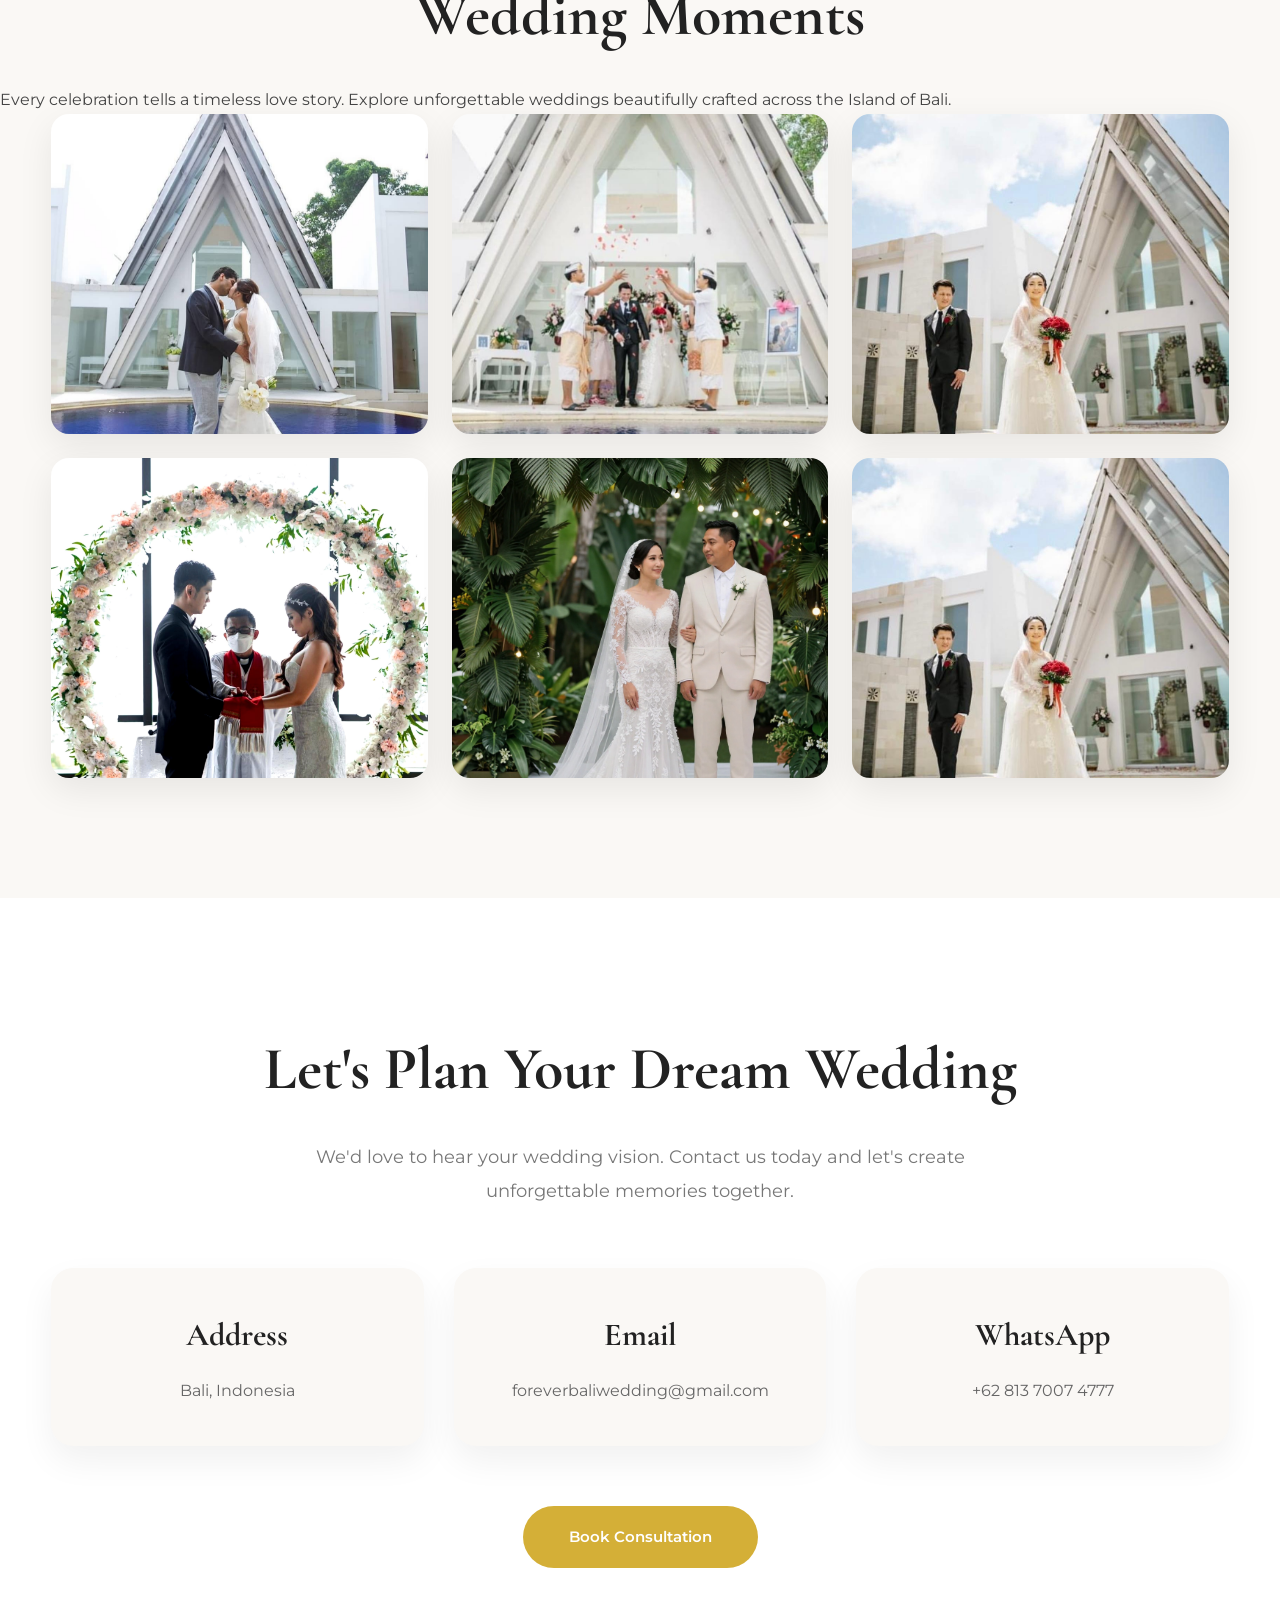
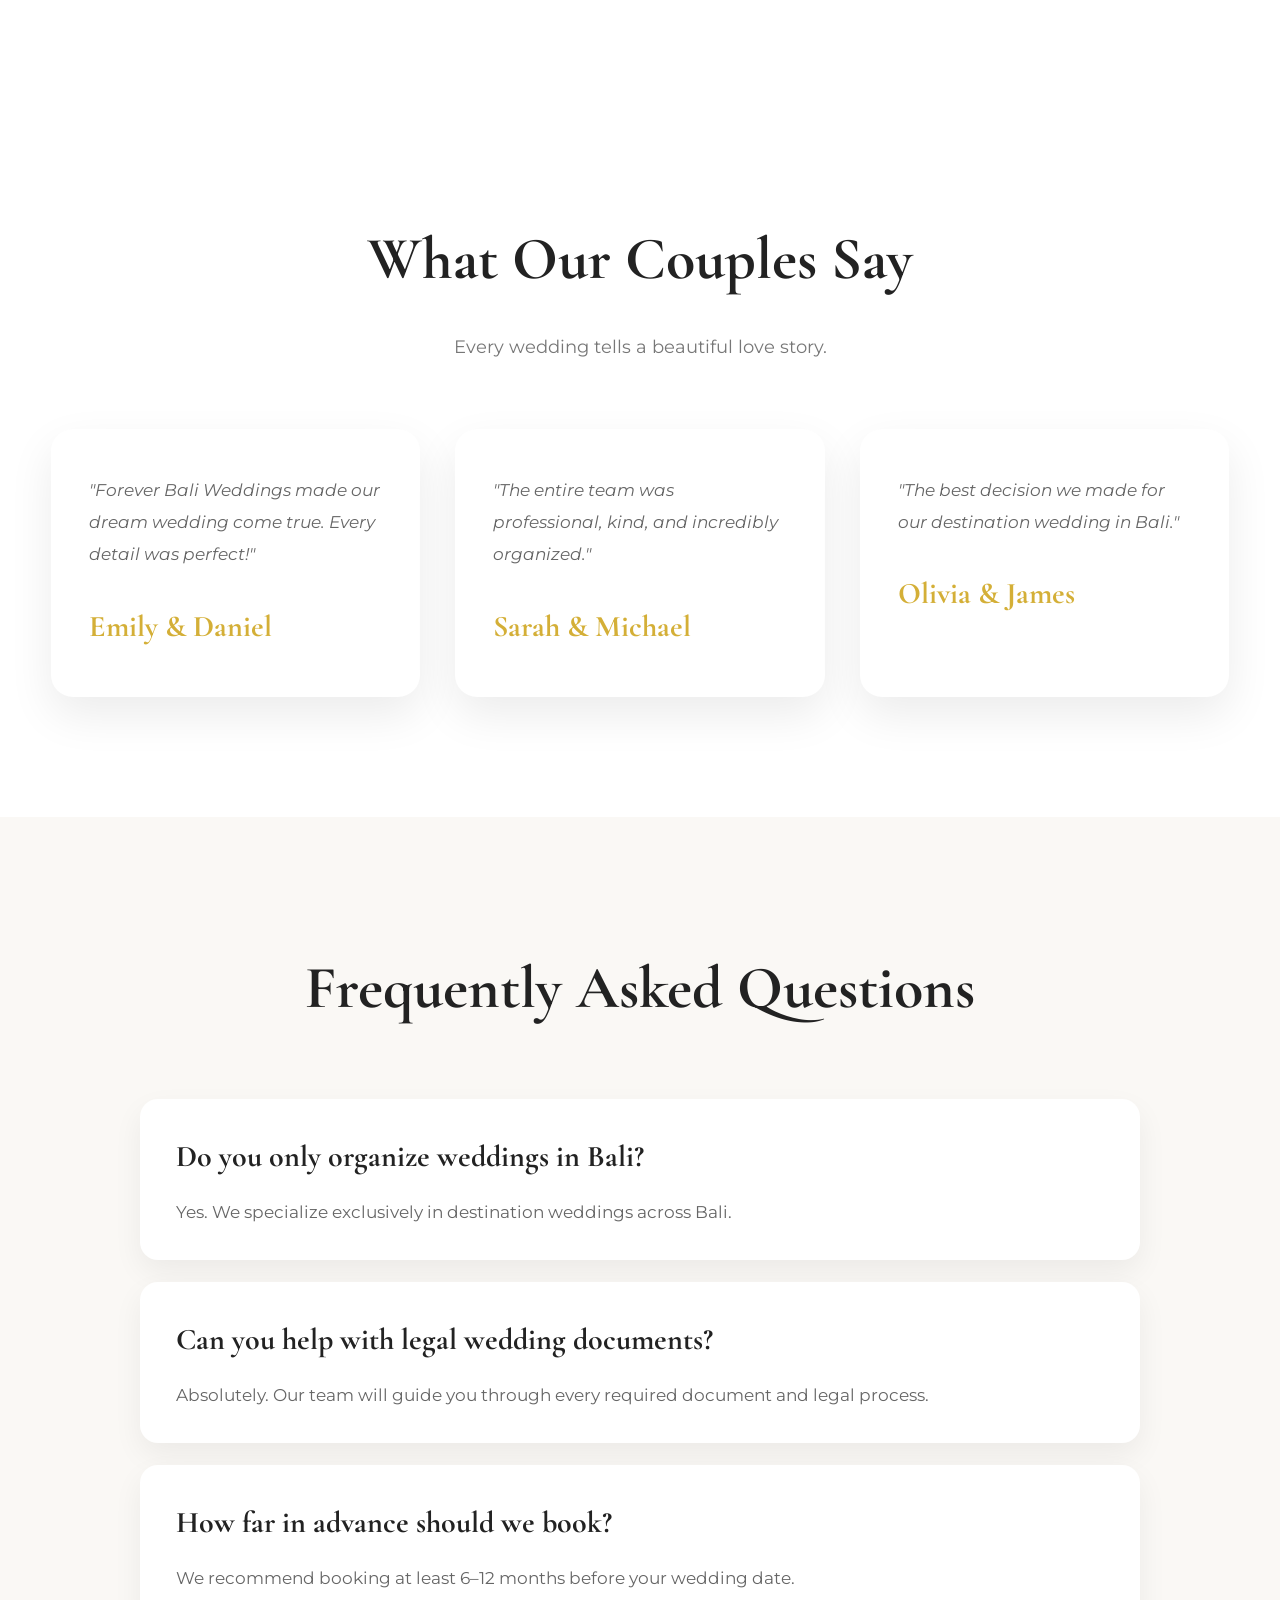
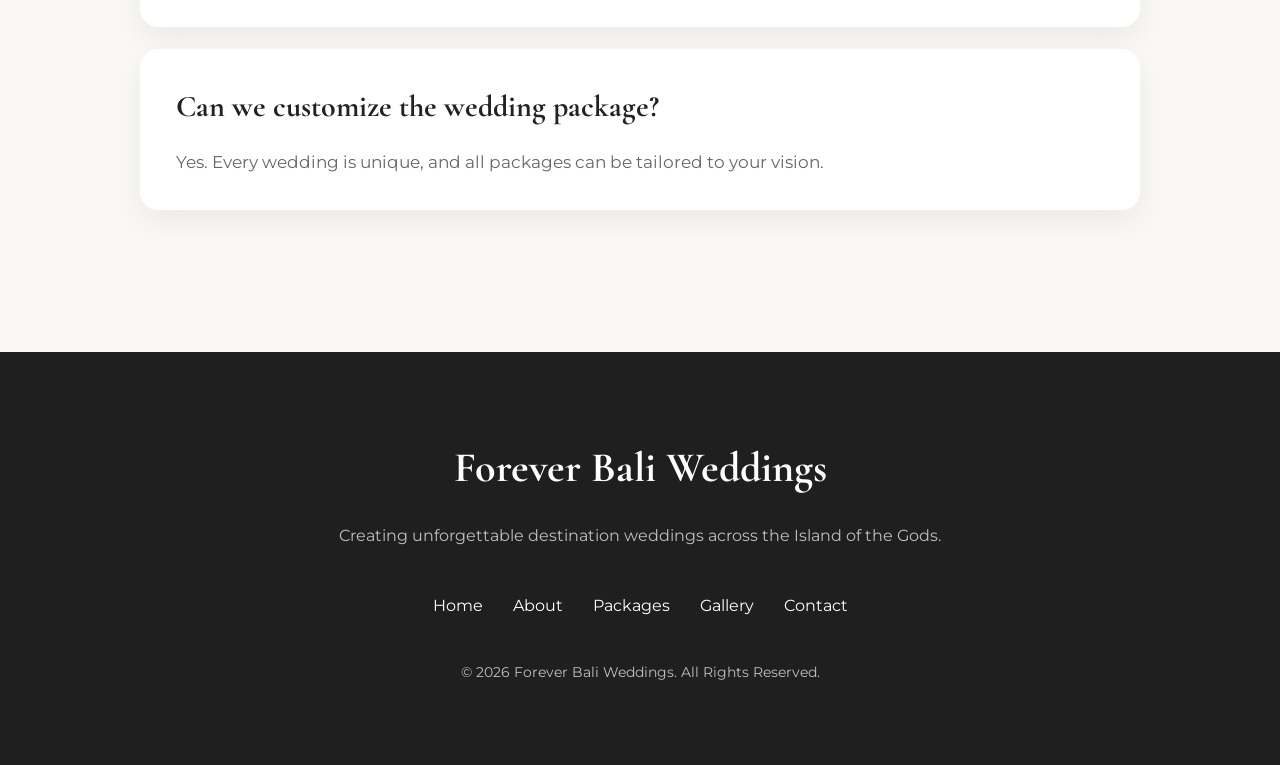
==== commit a7ebfe2c: "Fix image paths" ====
--- a/index.html
+++ b/index.html
@@ -21,7 +21,7 @@
         <a href="index.html" class="logo">
     Forever Bali Weddings
 </a>
-        </div>
+        
 
         <nav>
 
@@ -116,7 +116,7 @@
 
         <div class="collection-card">
 
-            <img src="images/intimate.jpg" alt="Forever Intimate Collection">
+            <img src="images/intimate.jpg" alt="Forever Intimate Collection"> alt="Forever Intimate Collection">
 
             <div class="collection-content">
 
@@ -136,7 +136,7 @@
 
         <div class="collection-card">
 
-            <img src="images/signature.jpg" alt="Forever Signature Collection">
+            <img src="images/signature.jpg" alt="Forever Signature Collection"> alt="Forever Signature Collection">
 
             <div class="collection-content">
 
@@ -156,7 +156,7 @@
 
         <div class="collection-card">
 
-            <img src="images/luxury.jpg" alt="Forever Luxury Collection">
+            <img src="images/luxury.jpg" alt="Forever Luxury Collection"> alt="Forever Luxury Collection">
 
             <div class="collection-content">
 
@@ -176,7 +176,7 @@
 
         <div class="collection-card">
 
-            <img src="images/honeymoon.jpg" alt="Forever Honeymoon Collection">
+            <img src="images/honeymoon.jpg" alt="Forever Honeymoon Collection"> alt="Forever Honeymoon Collection">
 
             <div class="collection-content">
 
@@ -206,7 +206,7 @@
 
 <section class="featured-romantic">
 
-    <<img src="images/romantic-experience.avif"
+    <img src="images/romantic-experience.avif"
      alt="Forever Romantic Experiences">
     <div class="featured-overlay">
 
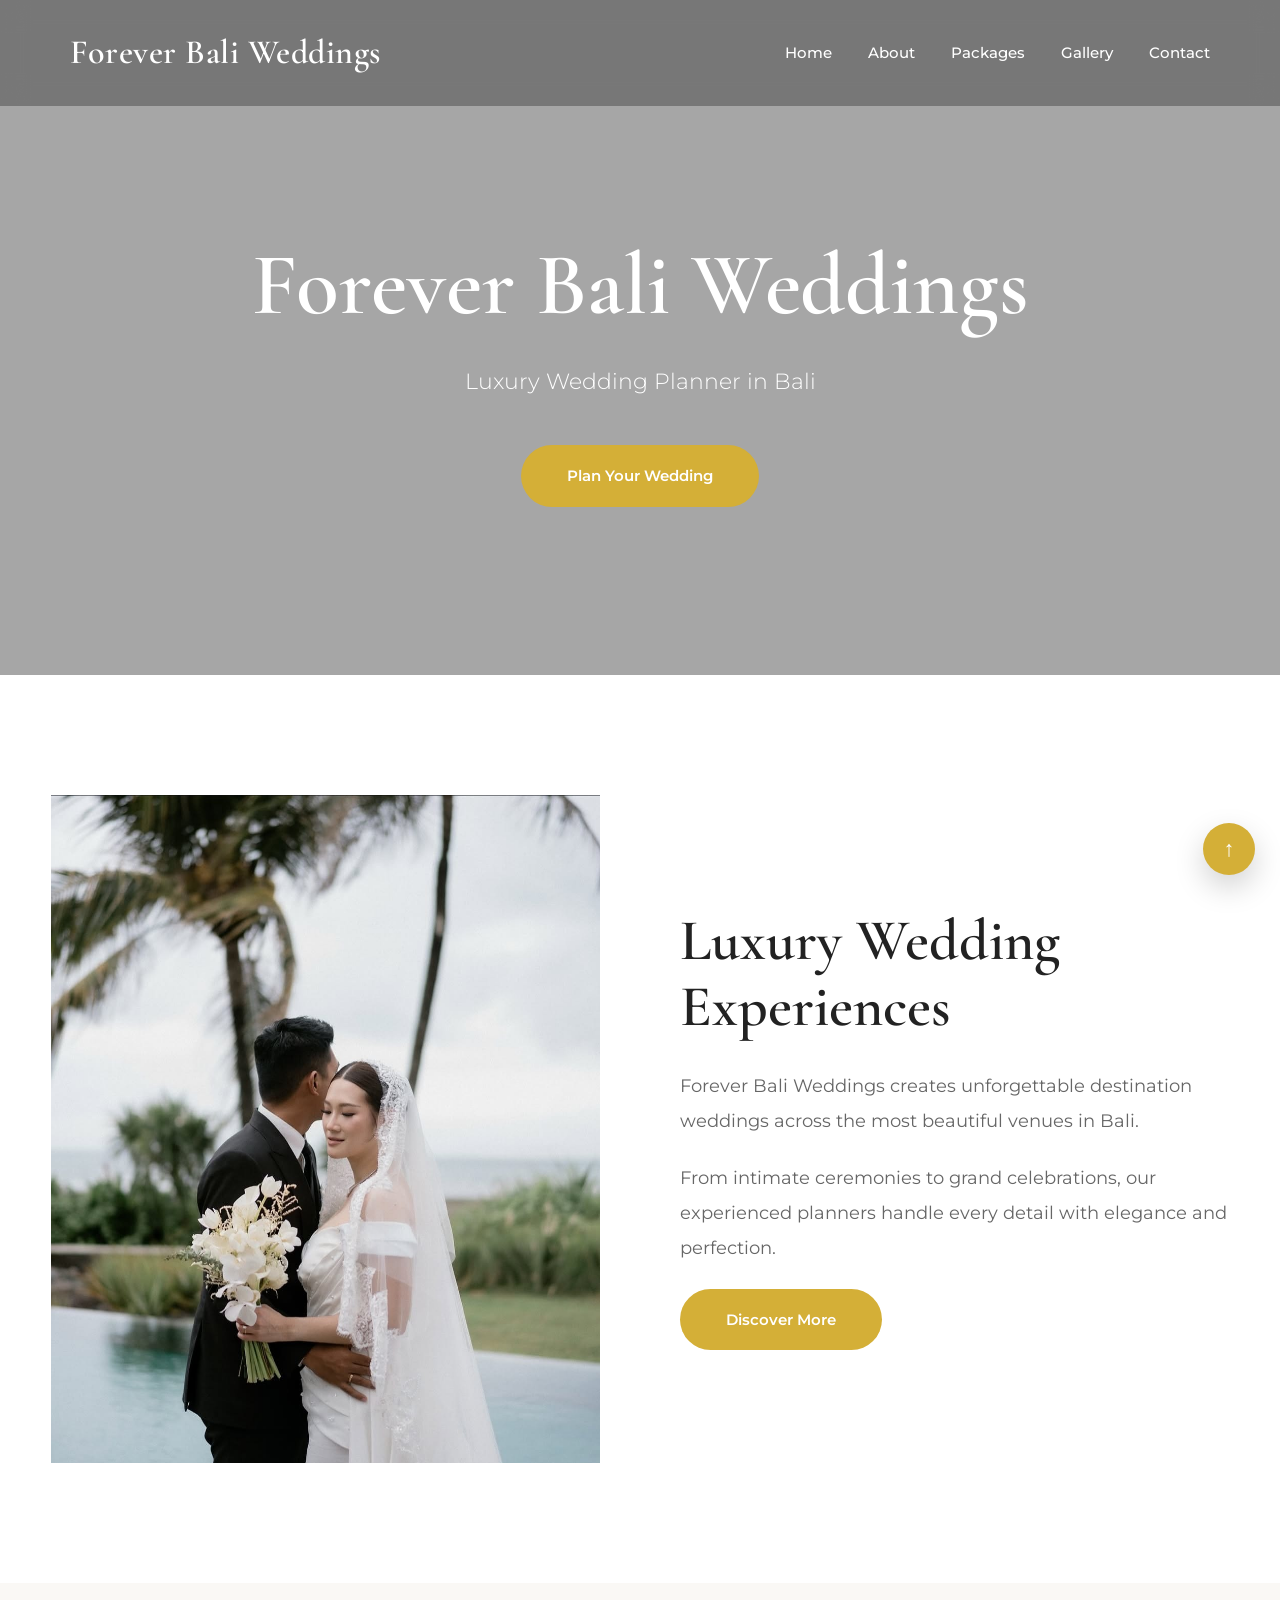
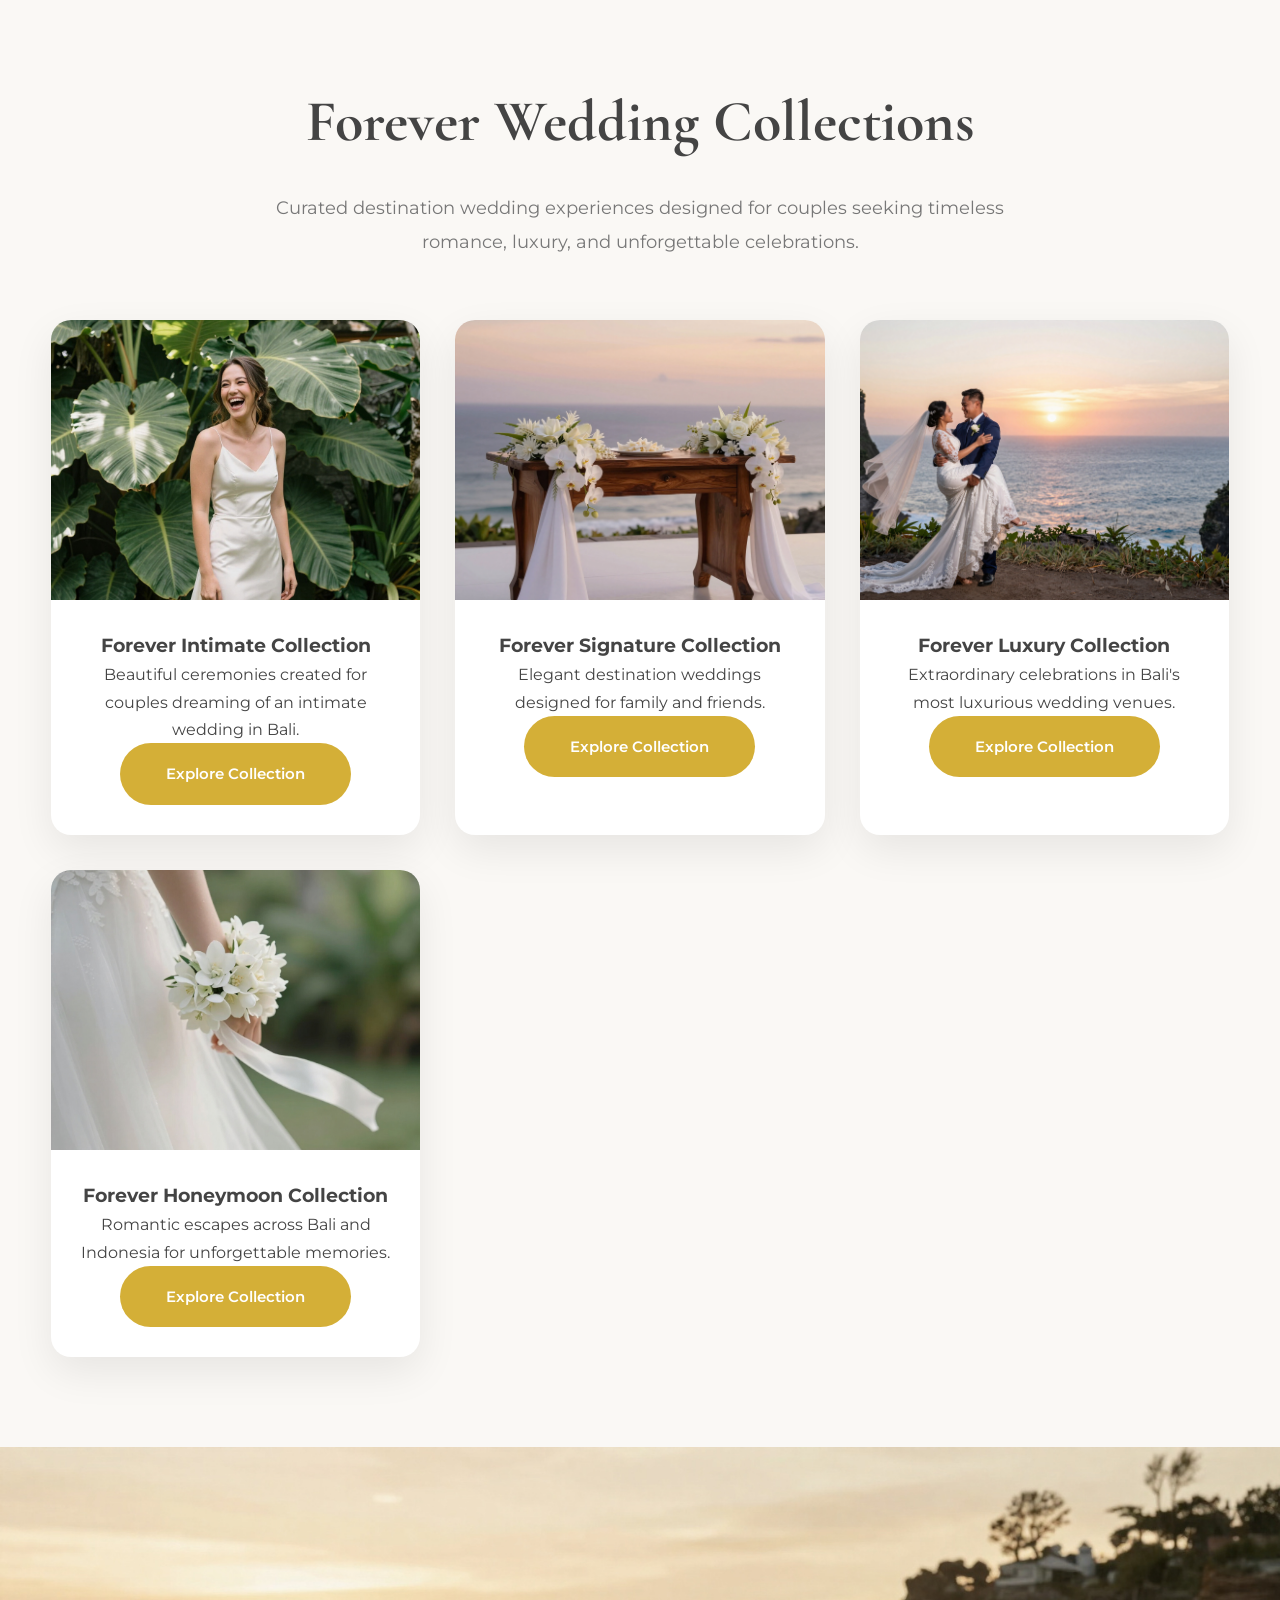
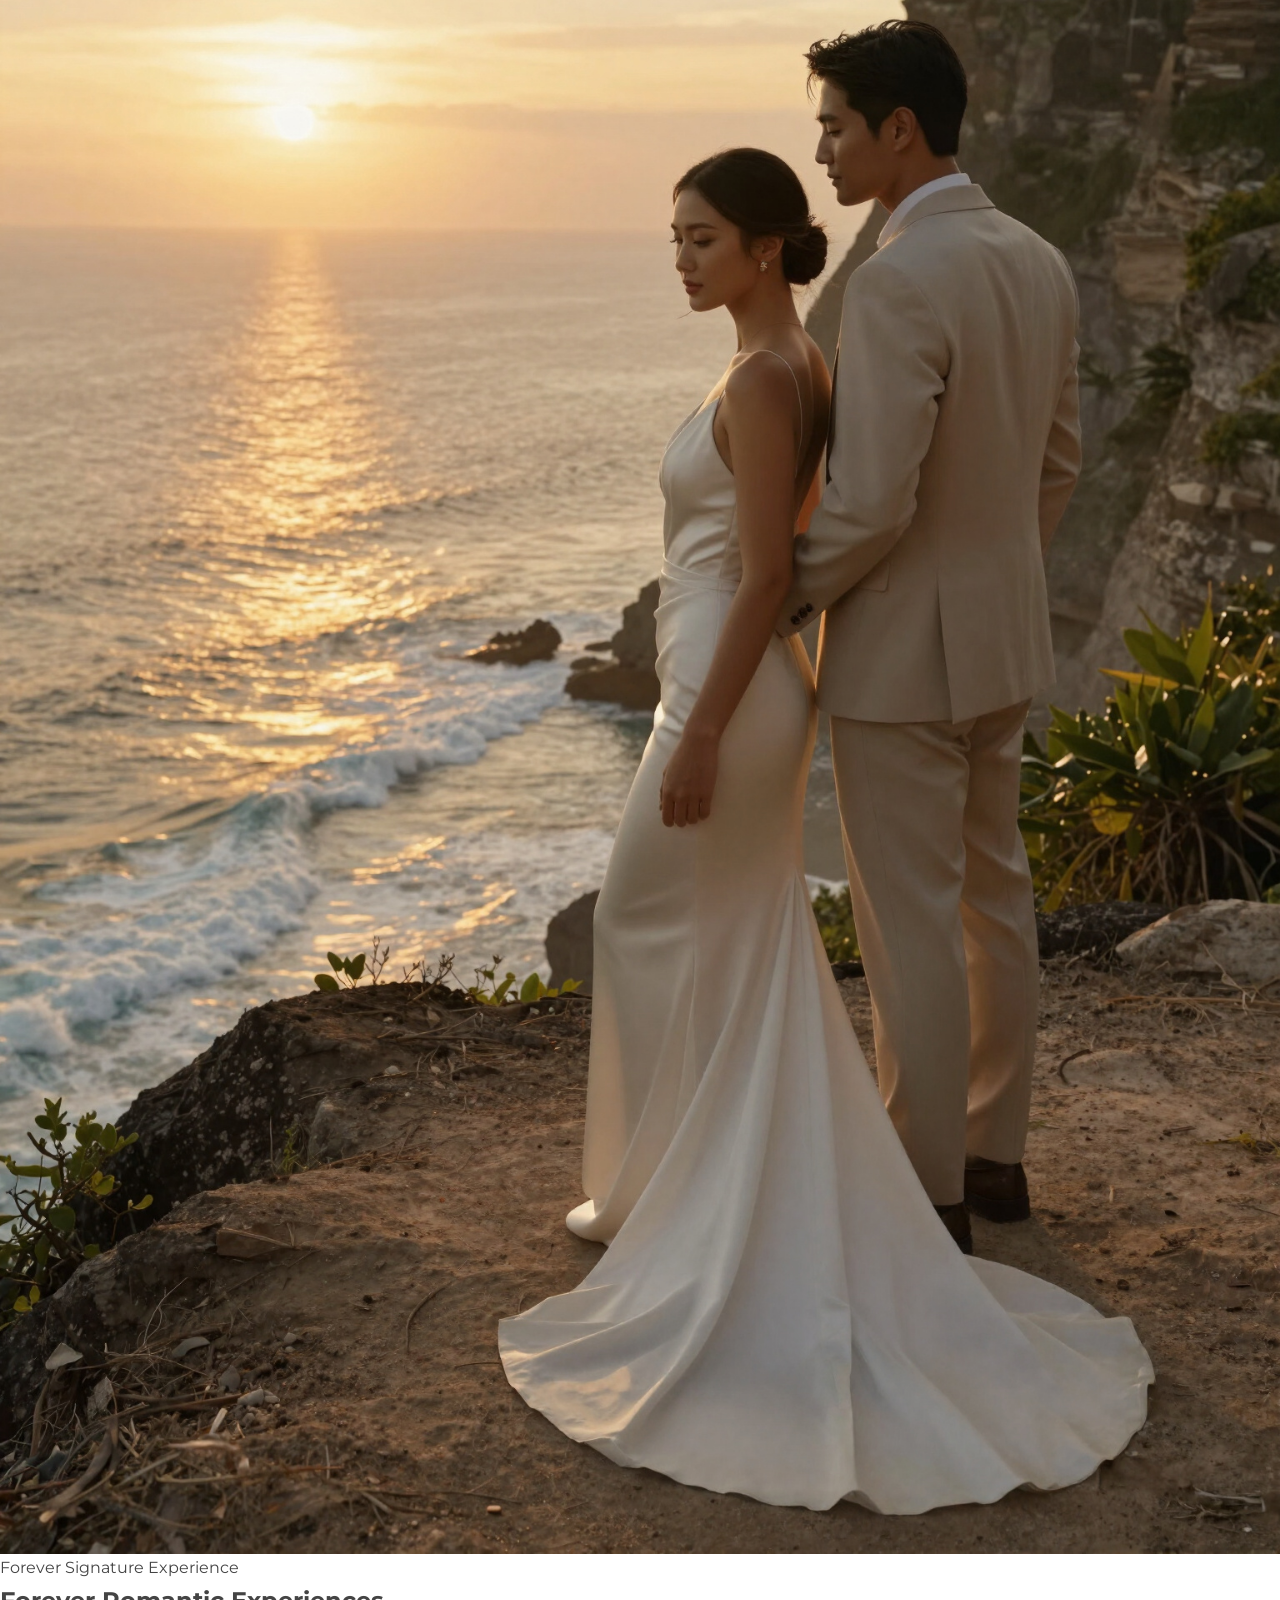
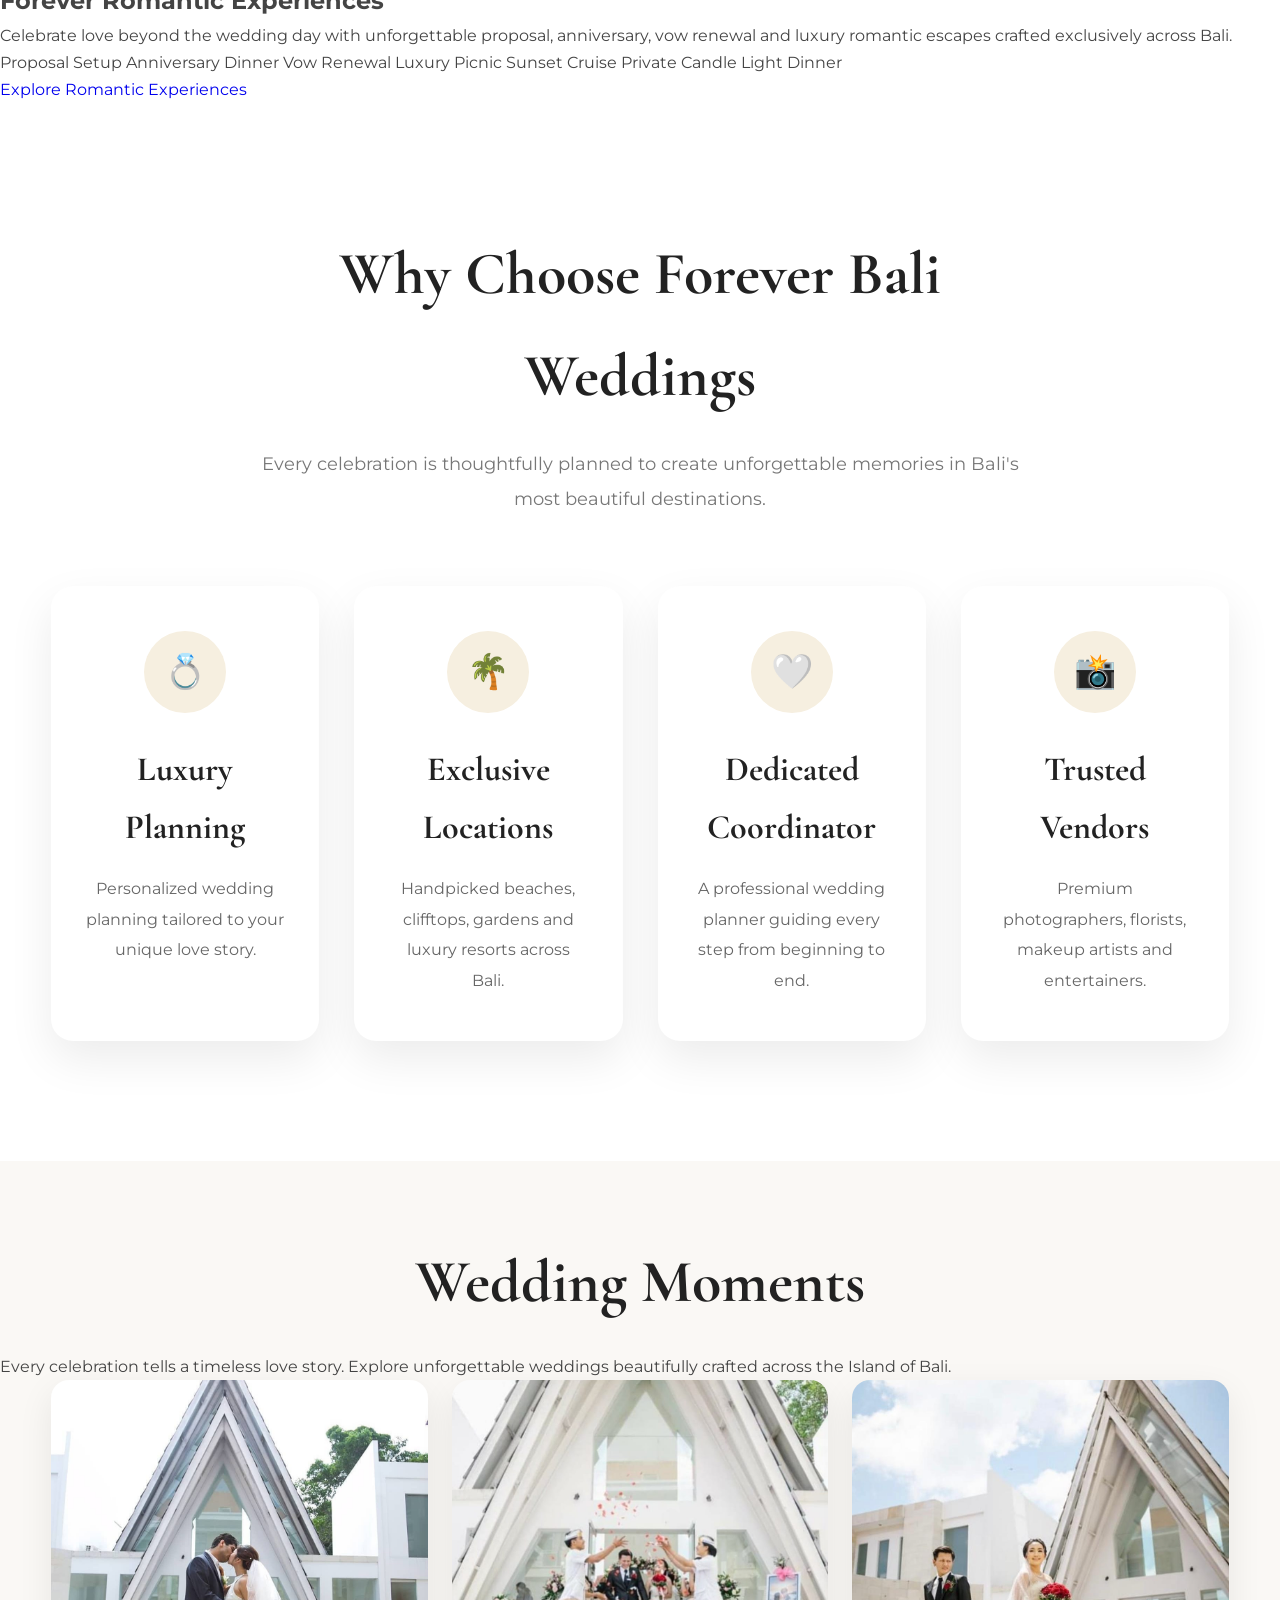
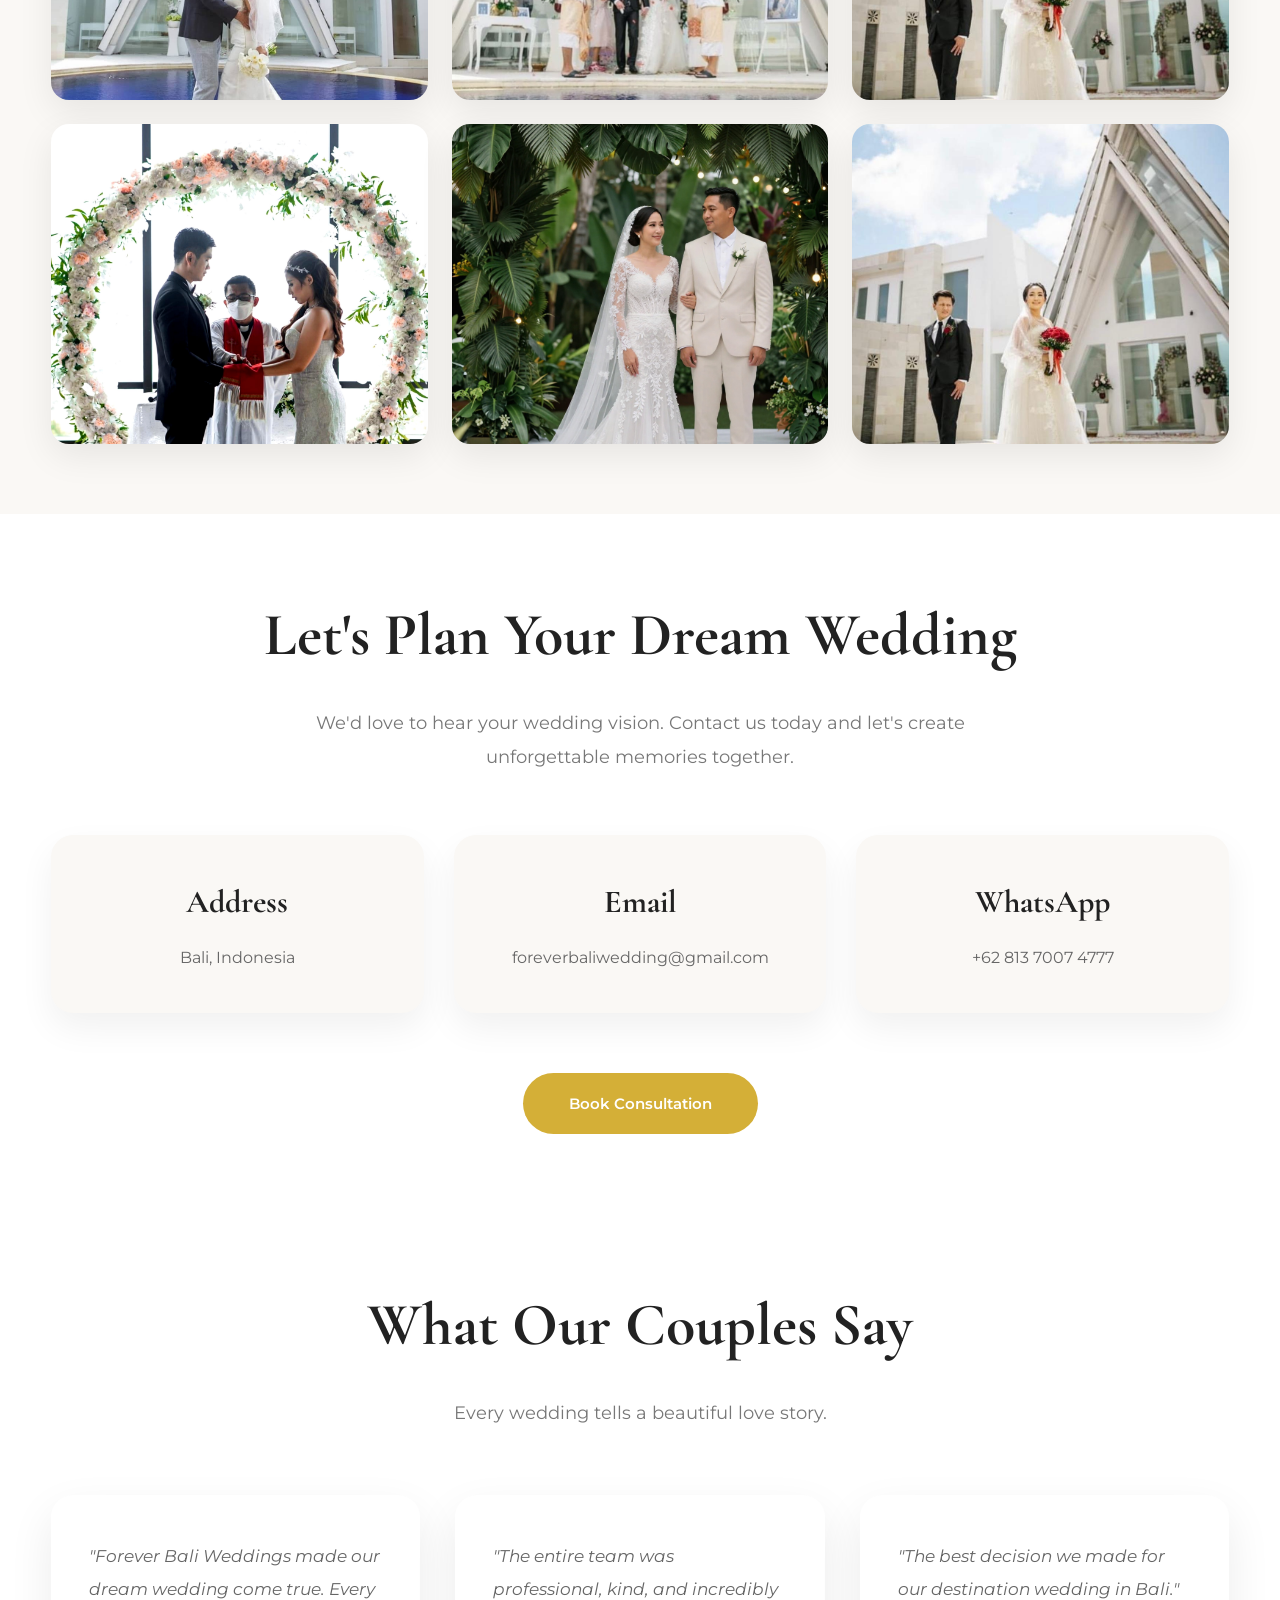
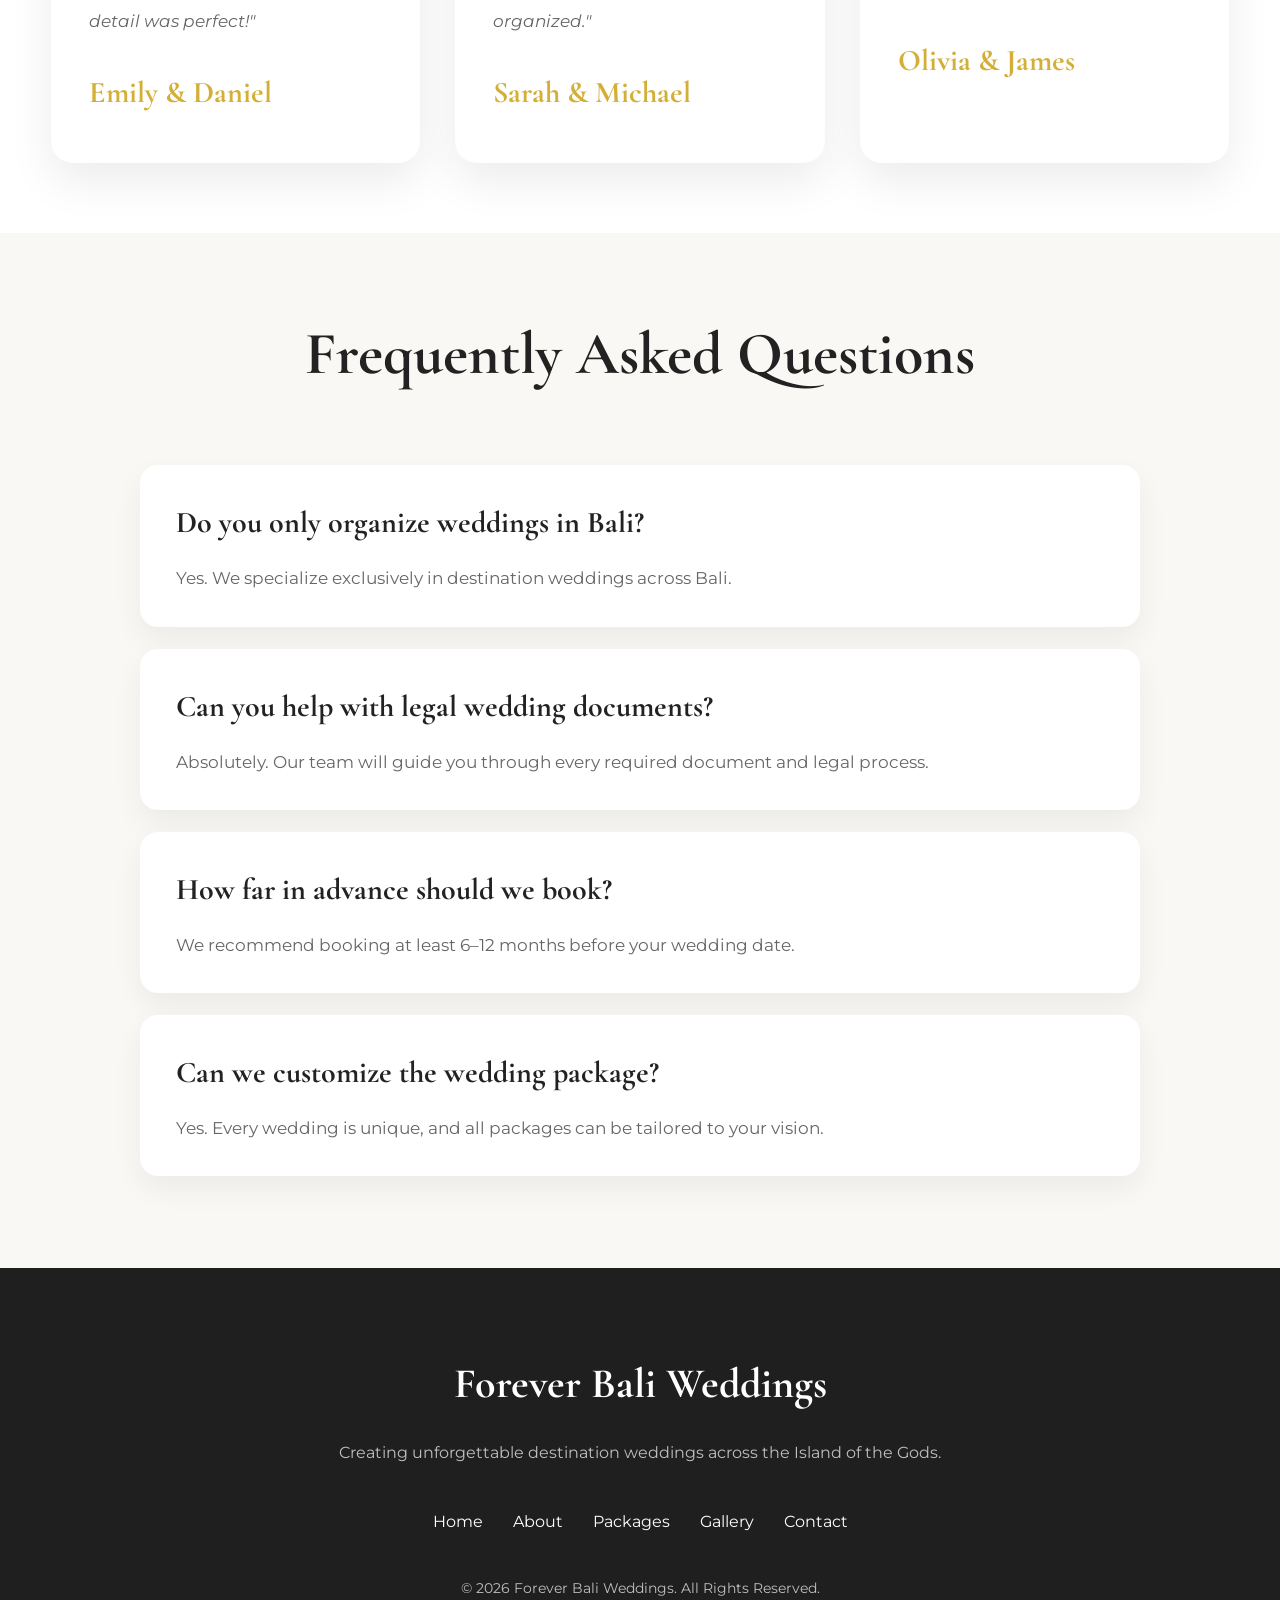
==== commit 0006ce16: "Resize hero section" ====
--- a/index.html
+++ b/index.html
@@ -116,7 +116,7 @@
 
         <div class="collection-card">
 
-            <img src="images/intimate.jpg" alt="Forever Intimate Collection"> alt="Forever Intimate Collection">
+            <img src="images/intimate.jpg" alt="Forever Intimate Collection">
 
             <div class="collection-content">
 
@@ -136,7 +136,7 @@
 
         <div class="collection-card">
 
-            <img src="images/signature.jpg" alt="Forever Signature Collection"> alt="Forever Signature Collection">
+            <img src="images/signature.jpg" alt="Forever Signature Collection">
 
             <div class="collection-content">
 
@@ -156,7 +156,7 @@
 
         <div class="collection-card">
 
-            <img src="images/luxury.jpg" alt="Forever Luxury Collection"> alt="Forever Luxury Collection">
+            <img src="images/luxury.jpg" alt="Forever Luxury Collection">
 
             <div class="collection-content">
 
@@ -176,7 +176,7 @@
 
         <div class="collection-card">
 
-            <img src="images/honeymoon.jpg" alt="Forever Honeymoon Collection"> alt="Forever Honeymoon Collection">
+            <img src="images/honeymoon.jpg" alt="Forever Honeymoon Collection">
 
             <div class="collection-content">
 
--- a/css/style.css
+++ b/css/style.css
@@ -189,9 +189,9 @@
 
     width:100%;
 
-    height:100vh;
-
-    min-height:760px;
+    height:85vh;
+
+    min-height:700px;
 
     display:flex;
 
@@ -230,7 +230,7 @@
 
     max-width:900px;
 
-    padding:120px 20px 0;
+    padding:70px 20px 0;
 
 }
 
@@ -698,7 +698,7 @@
 
 .gallery{
 
-    padding:120px 0;
+    padding:70px 0;
 
     background:#faf8f5;
 
@@ -779,7 +779,7 @@
 
 .testimonials{
 
-    padding:120px 0;
+    padding:70px 0;
 
     background:#ffffff;
 
@@ -881,7 +881,7 @@
 
 .faq{
 
-    padding:120px 0;
+    padding:70px 0;
 
     background:#faf8f5;
 
@@ -960,7 +960,7 @@
 
 .contact{
 
-    padding:120px 0;
+    padding:70px 0;
 
     background:#ffffff;
 
@@ -1339,4 +1339,111 @@
 padding:18px 20px;
 
 }
+}
+.hero{
+
+    position:relative;
+
+    width:100%;
+
+    height:75vh;
+
+    min-height:520px;
+    
+    display:flex;
+
+    justify-content:center;
+
+    align-items:center;
+
+    text-align:center;
+
+    background:url("../images/hero.avif") center center/cover no-repeat;
+
+}
+
+.hero .overlay{
+
+    position:absolute;
+
+    inset:0;
+
+    background:rgba(0,0,0,.35);
+
+}
+
+.hero-content{
+
+    position:relative;
+
+    z-index:2;
+
+}
+.collections{
+
+    padding:90px 0;
+
+    background:#faf8f5;
+
+}
+
+.collections h2{
+
+    text-align:center;
+
+    font-family:'Cormorant Garamond',serif;
+
+    font-size:58px;
+
+    margin-bottom:20px;
+
+}
+
+.collections-subtitle{
+
+    max-width:760px;
+
+    margin:0 auto 60px;
+
+    text-align:center;
+
+}
+.collection-grid{
+
+    width:min(1320px,92%);
+
+    margin:auto;
+
+    display:grid;
+
+    grid-template-columns:repeat(auto-fit,minmax(300px,1fr));
+
+    gap:35px;
+
+}
+.collection-card{
+
+    background:white;
+
+    border-radius:20px;
+
+    overflow:hidden;
+
+    box-shadow:0 15px 40px rgba(0,0,0,.08);
+
+}.collection-card img{
+
+    width:100%;
+
+    height:280px;
+
+    object-fit:cover;
+
+}
+.collection-content{
+
+    padding:30px;
+
+    text-align:center;
+
 }
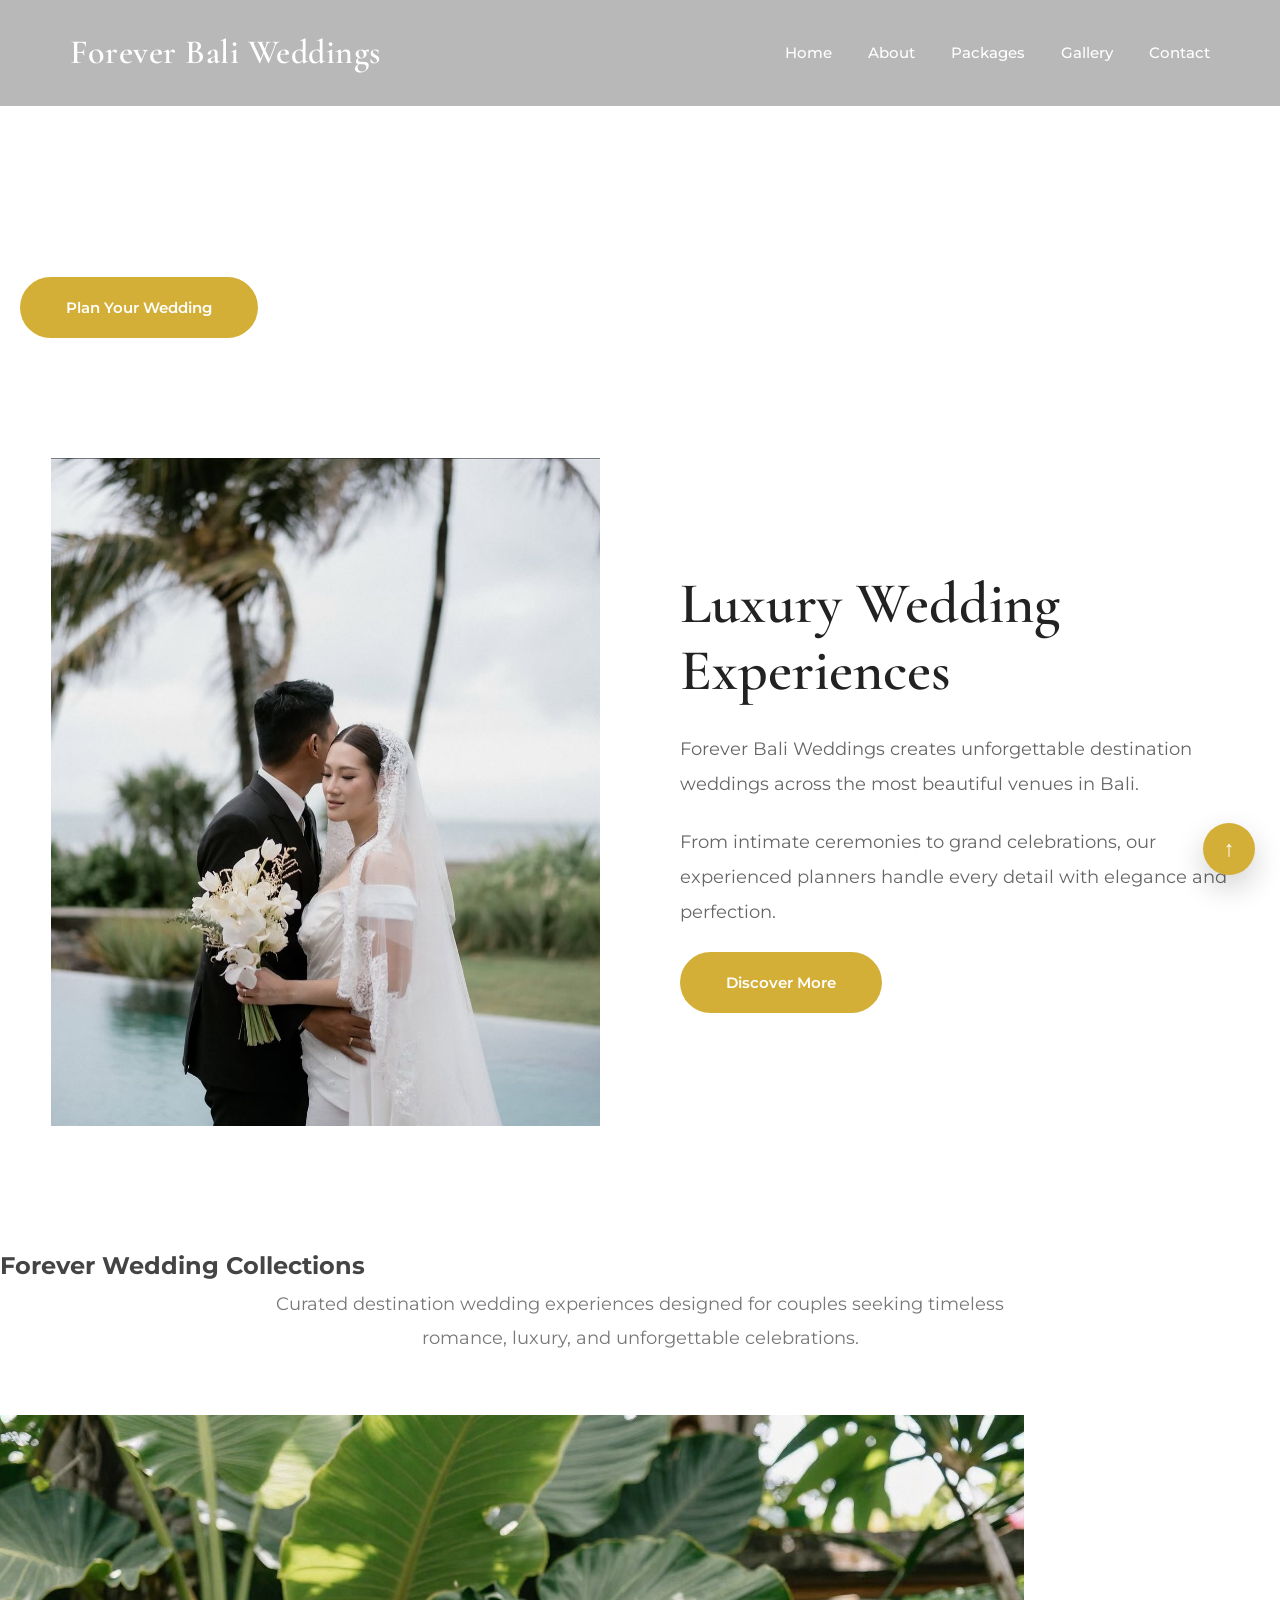
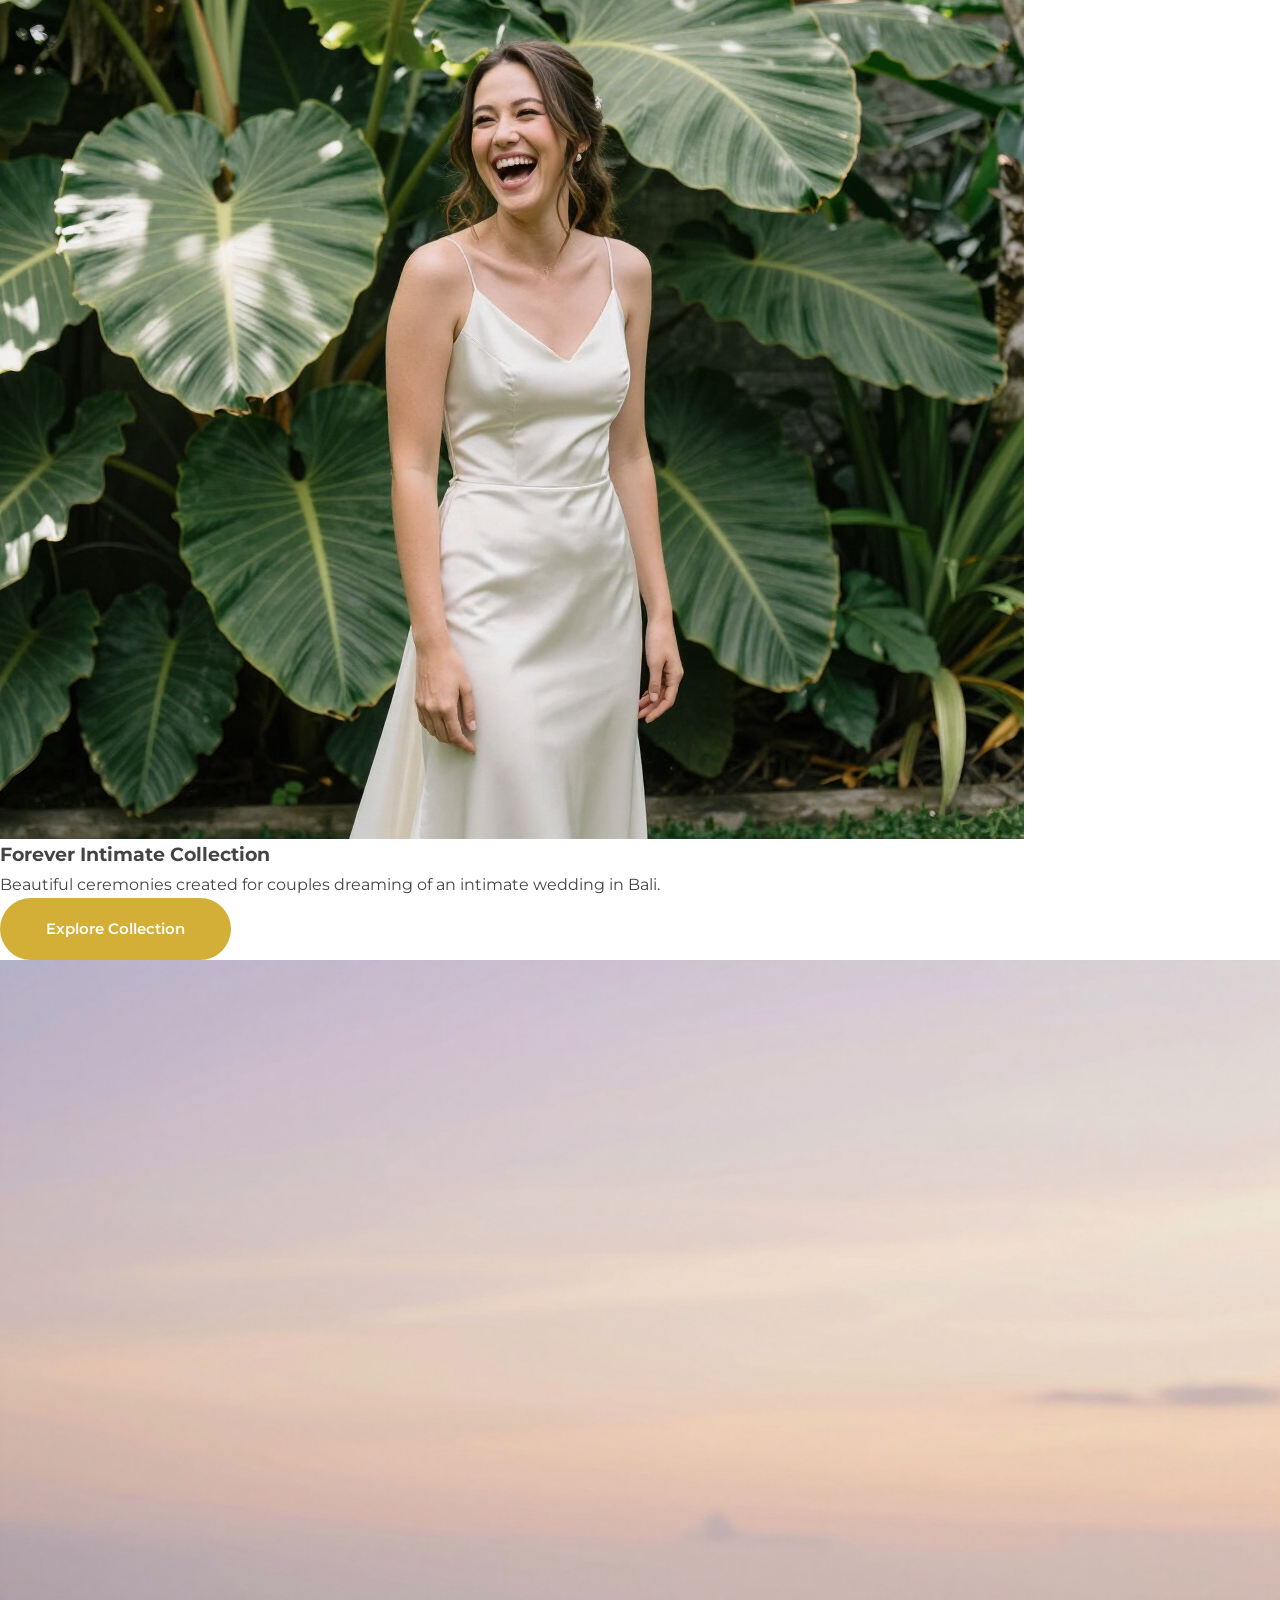
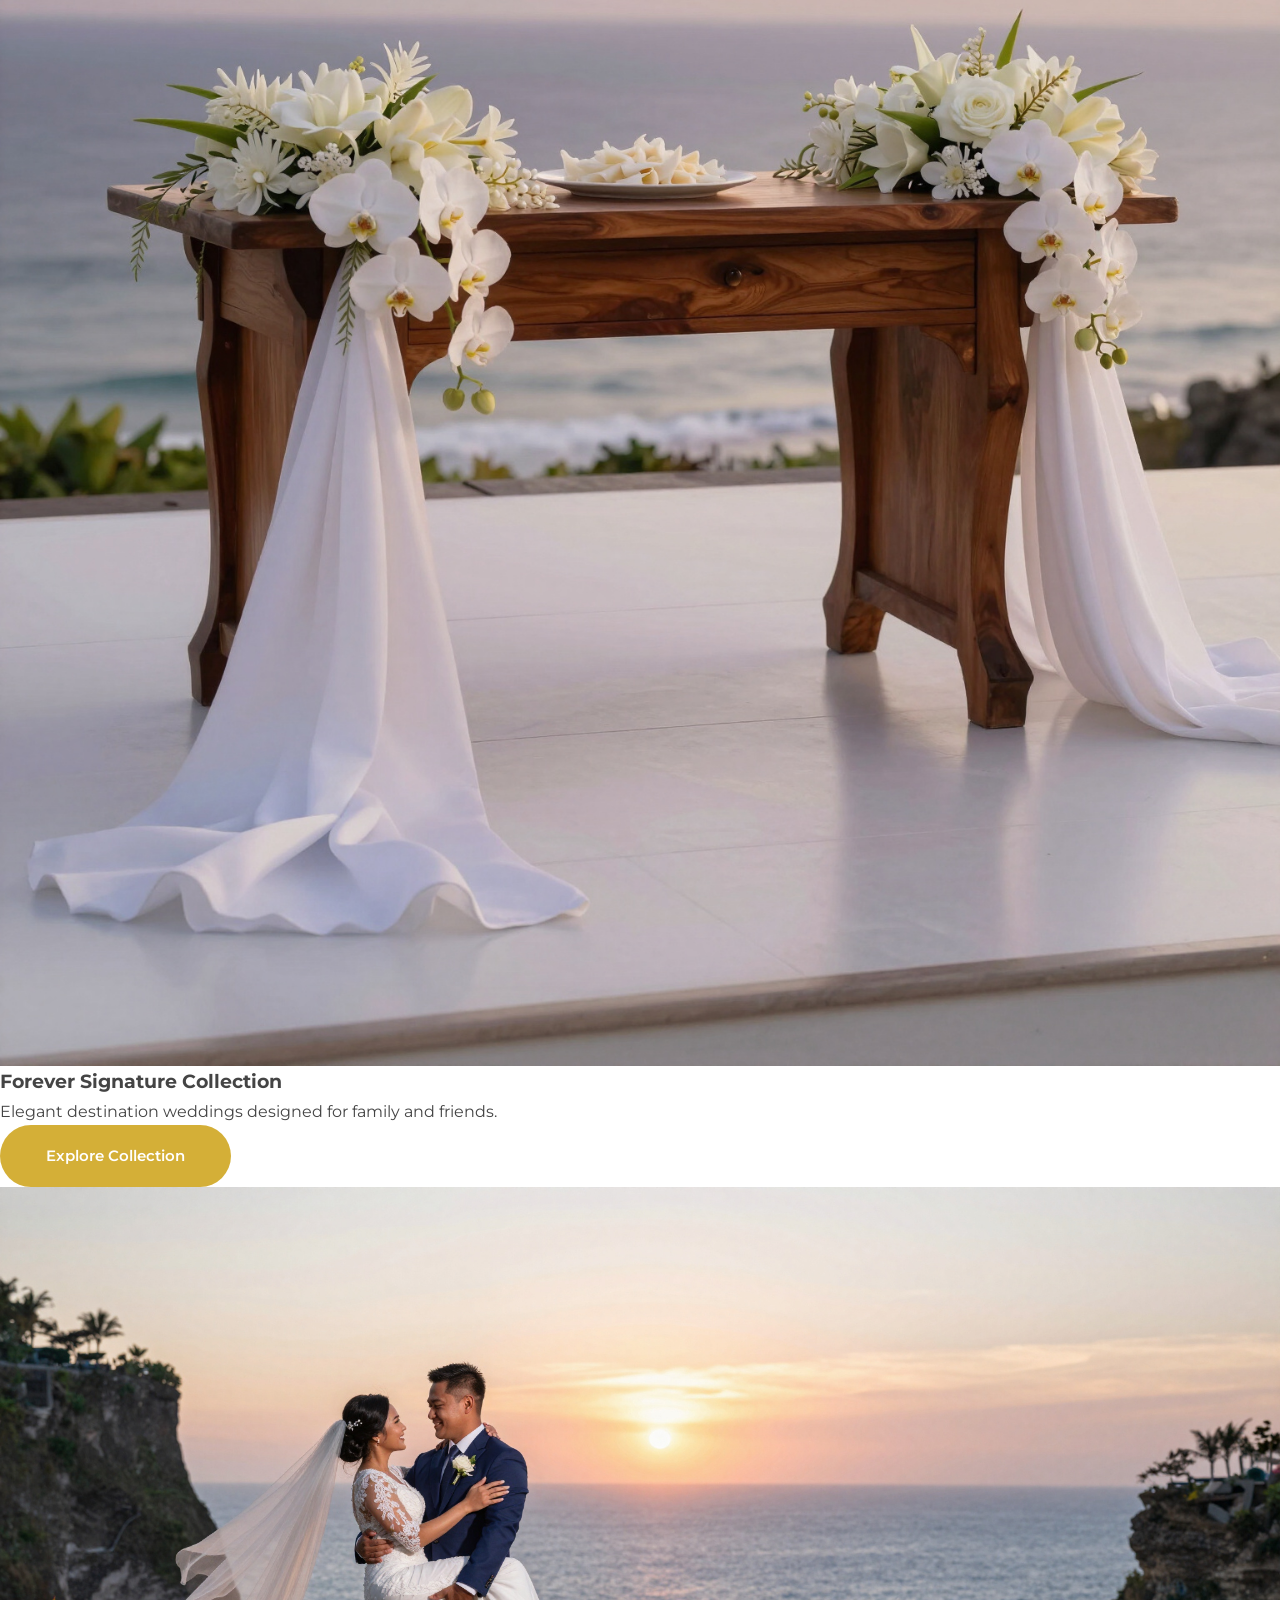
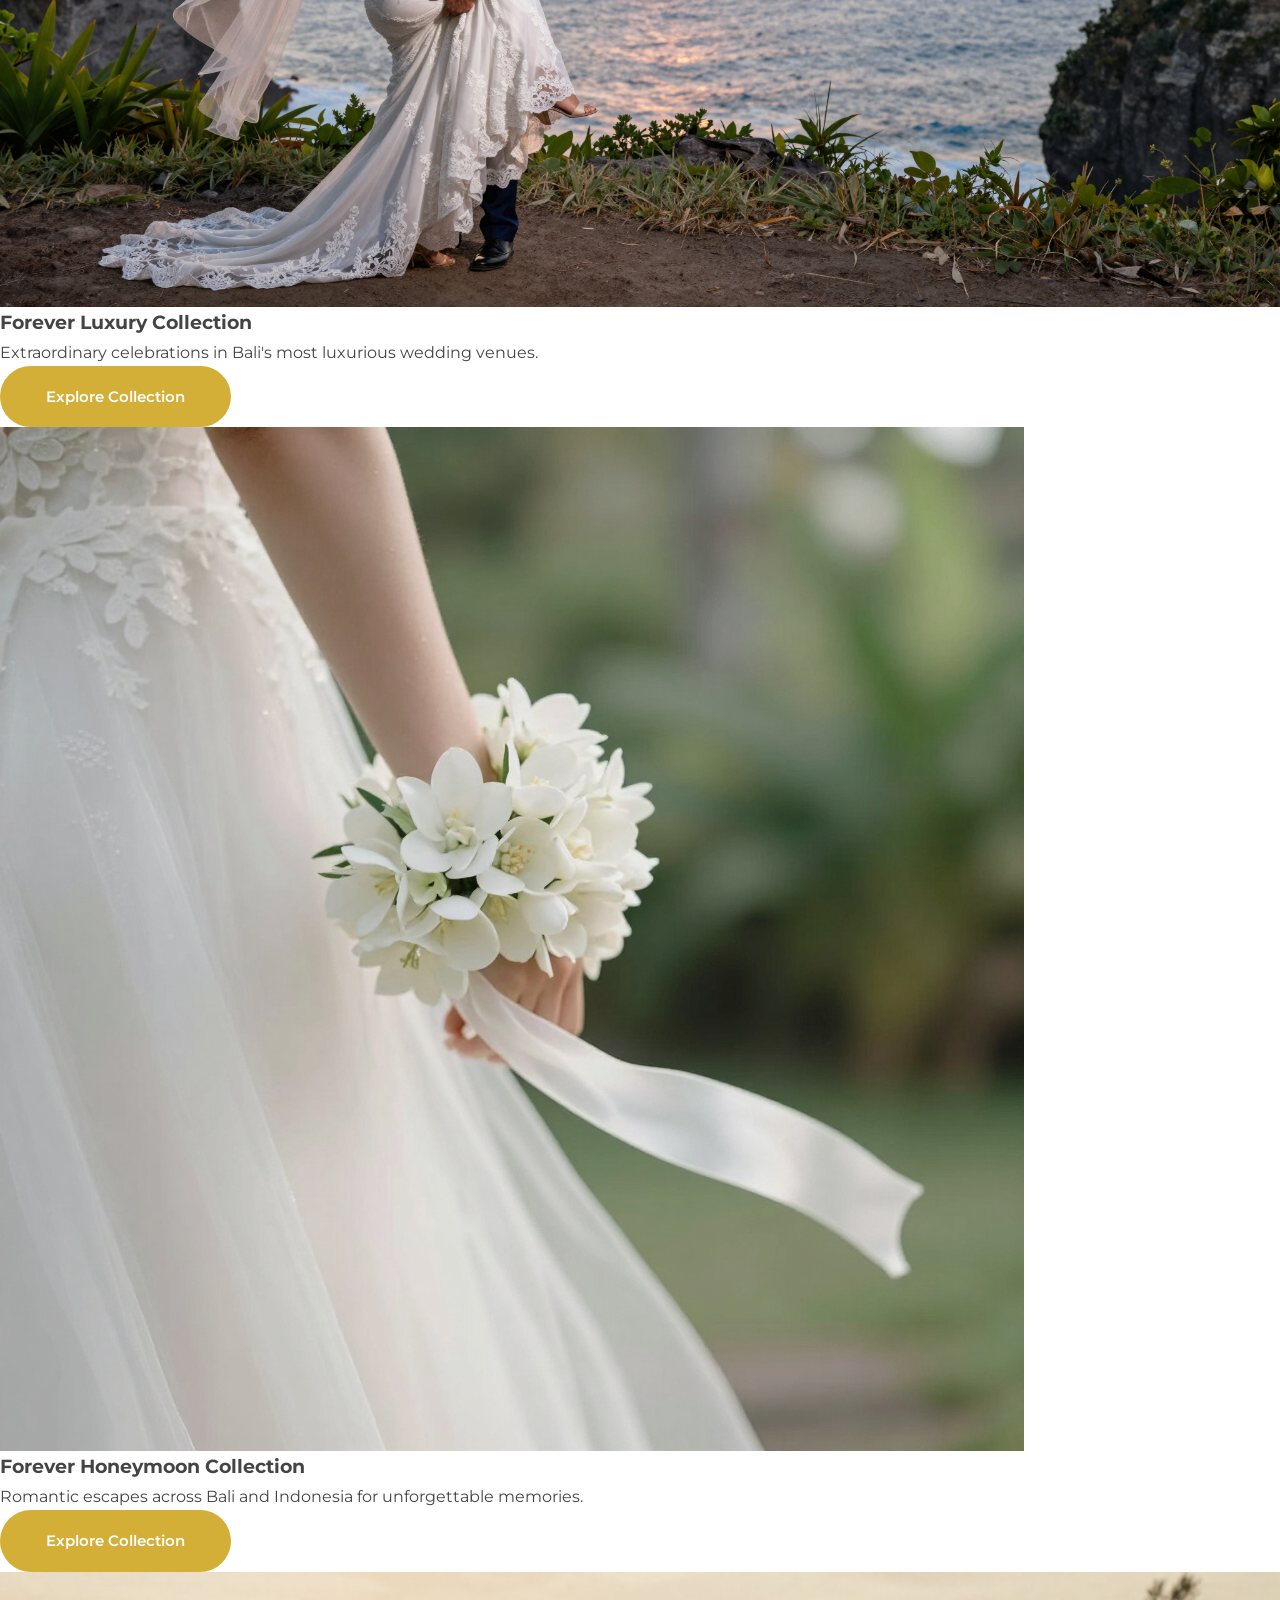
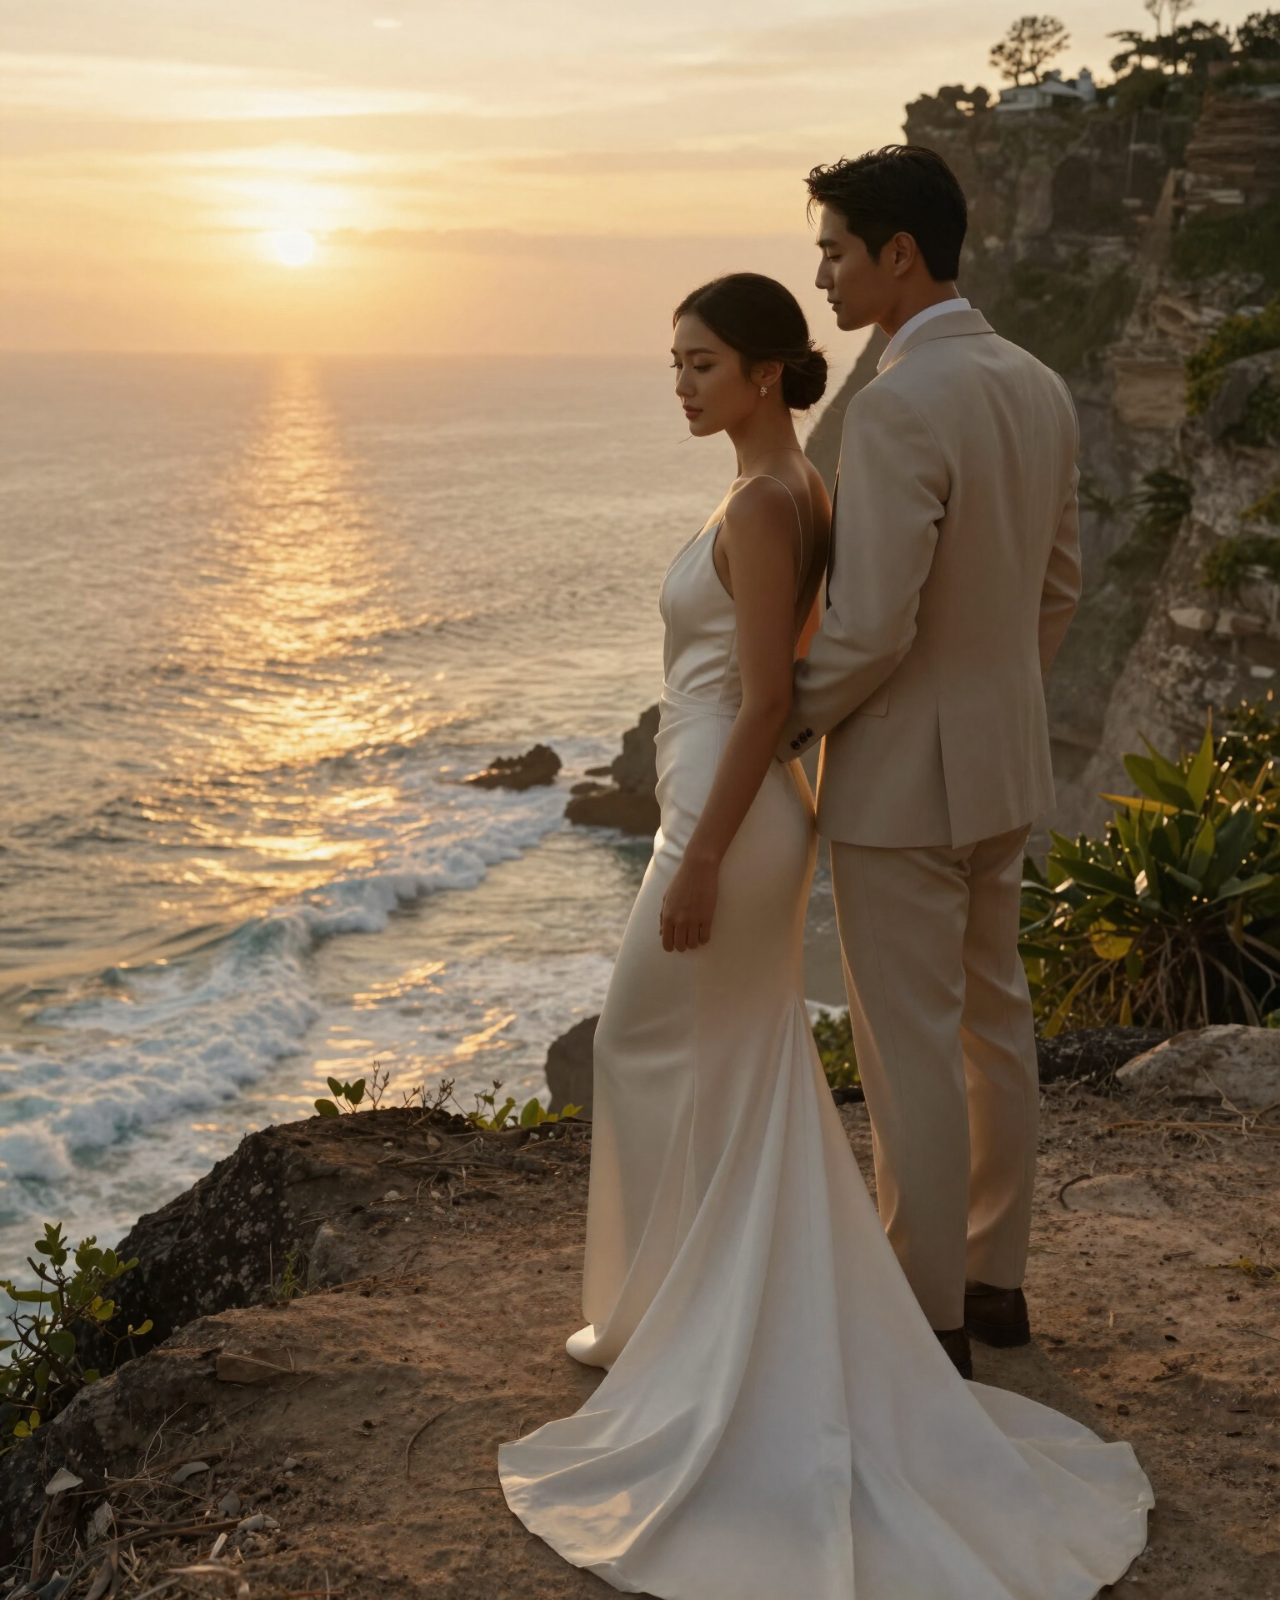
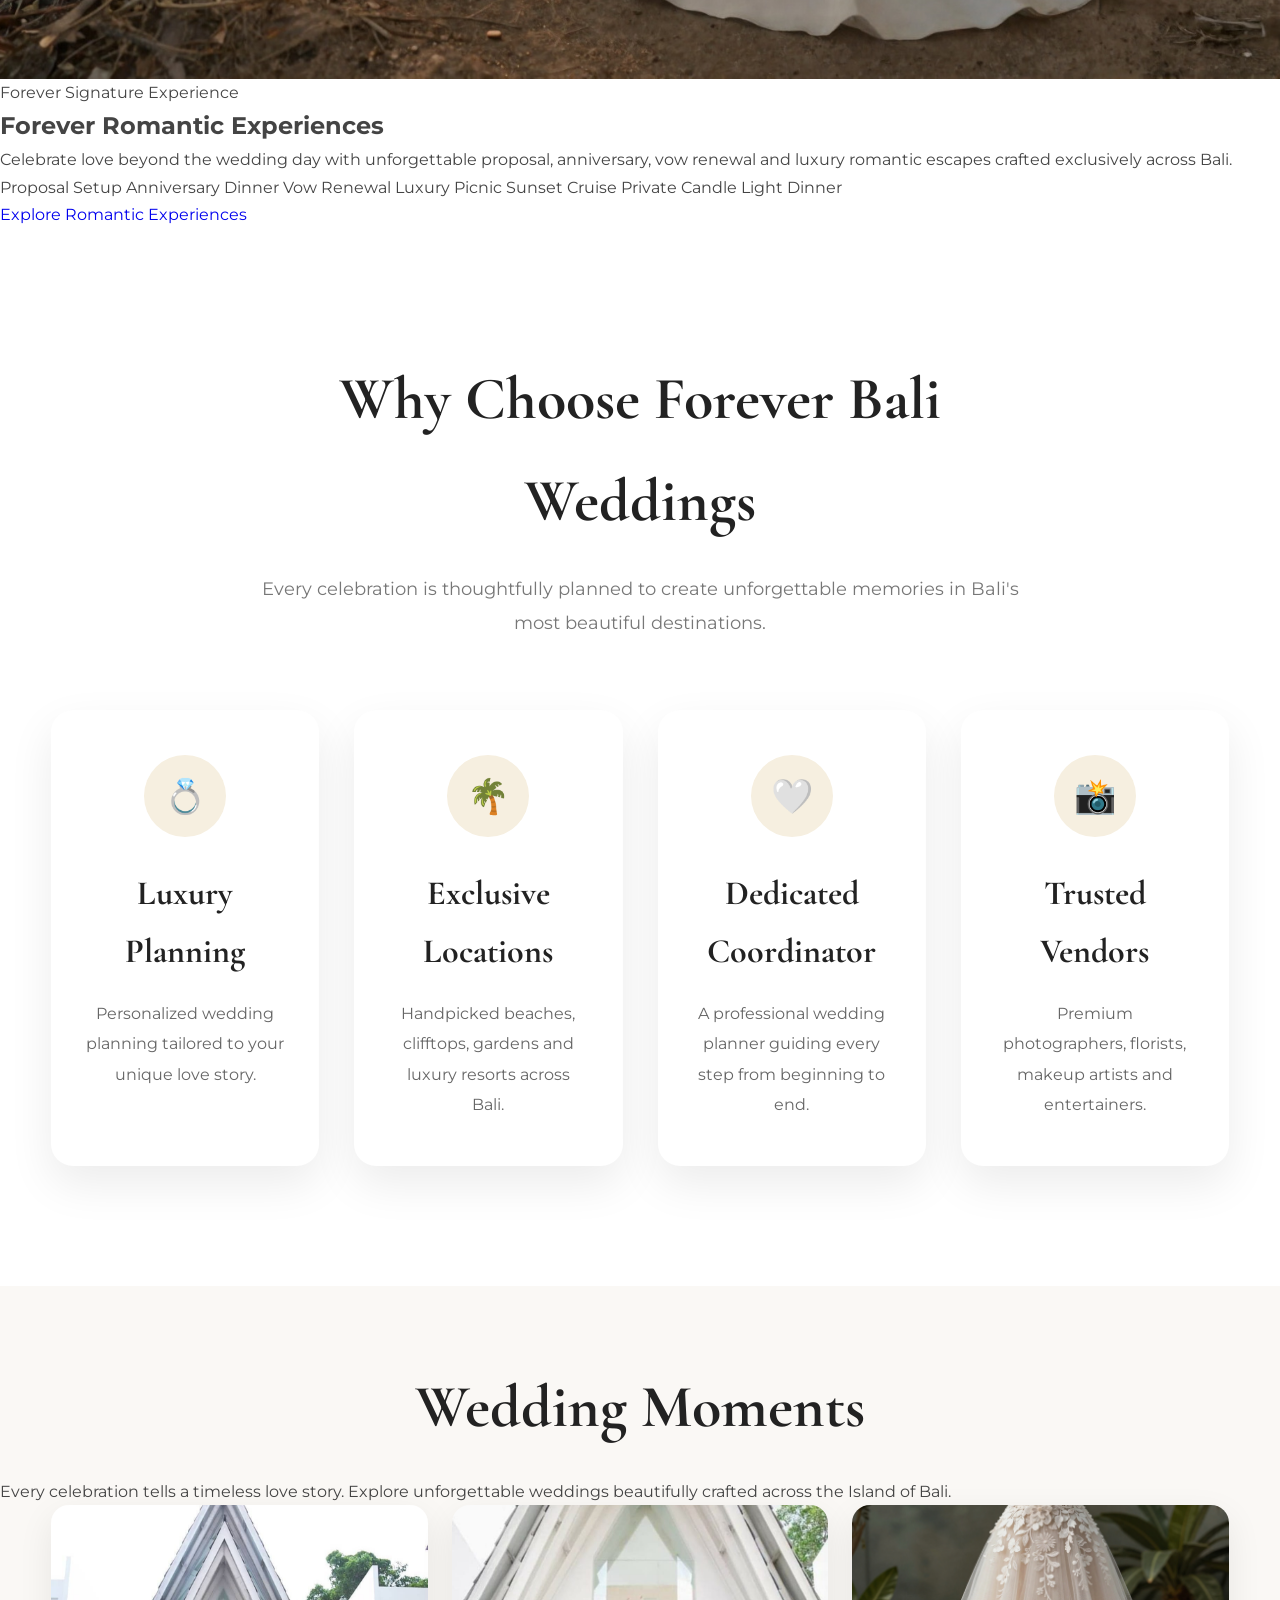
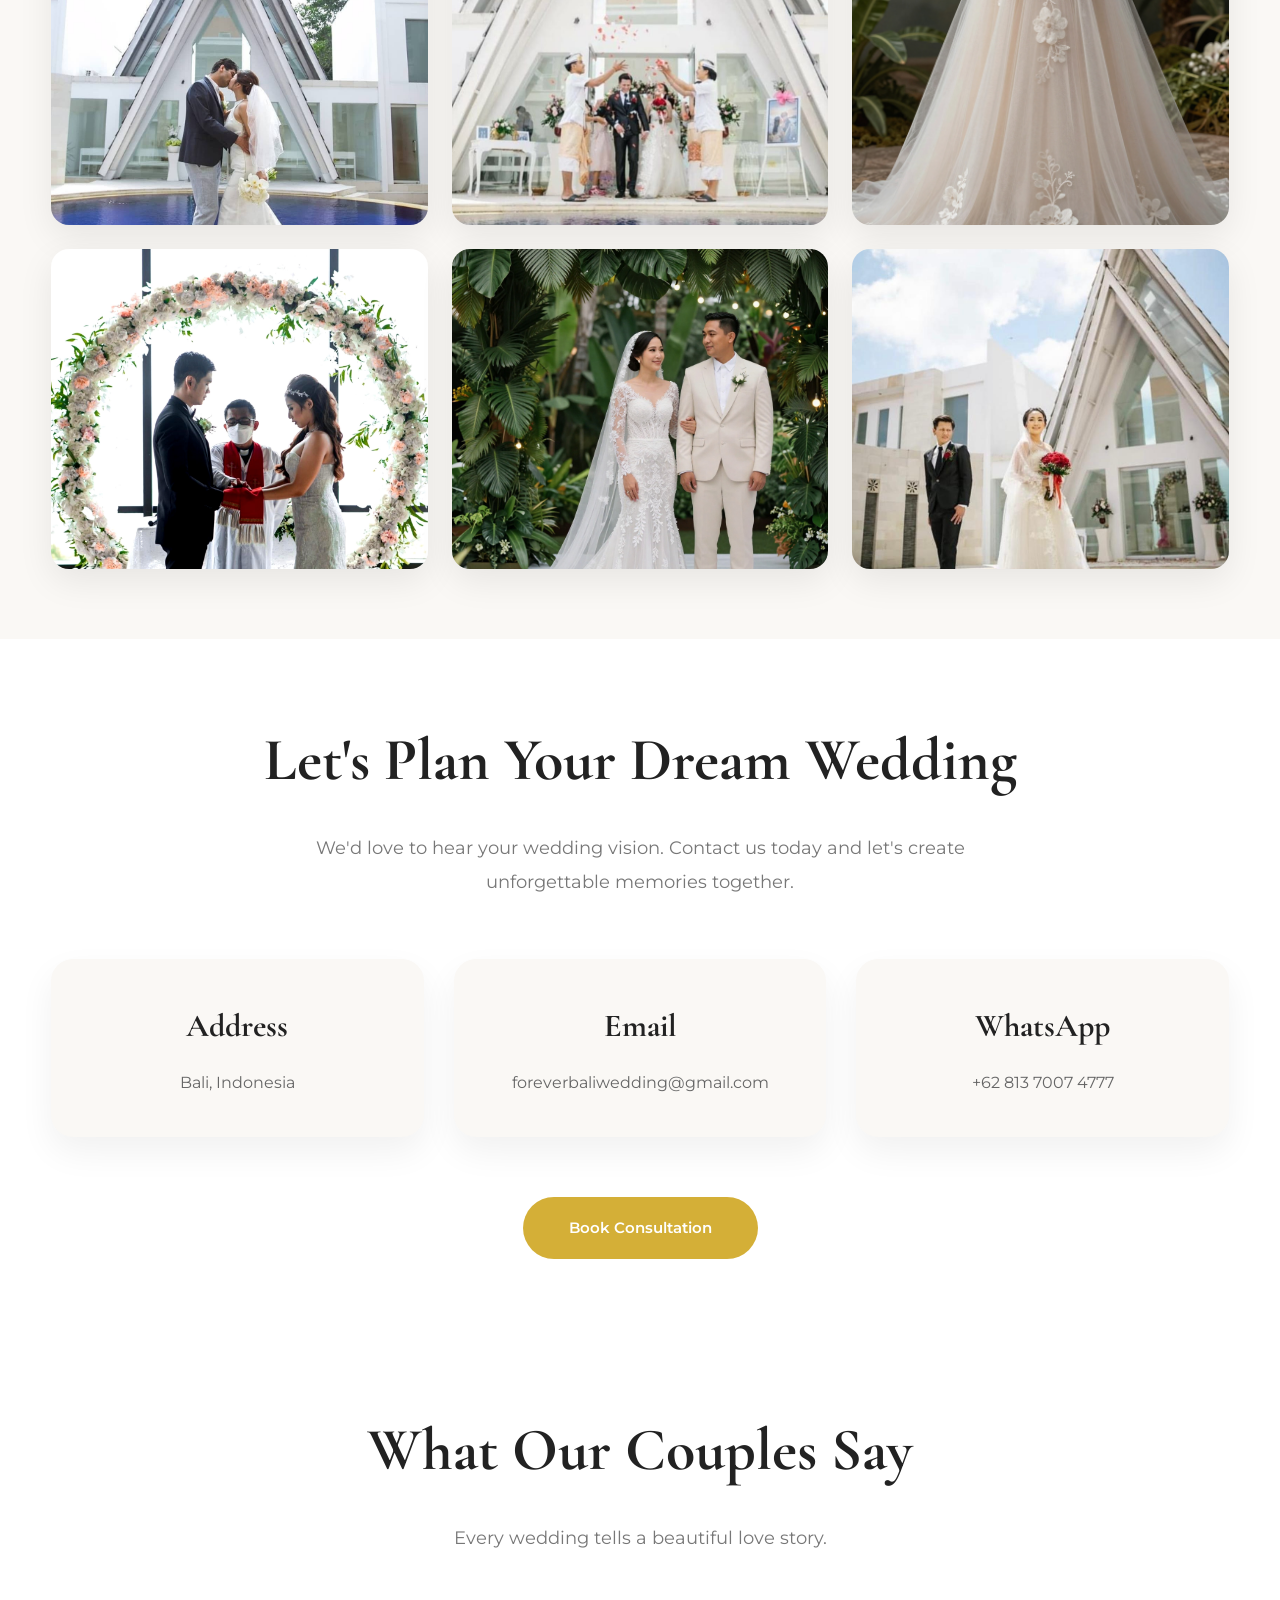
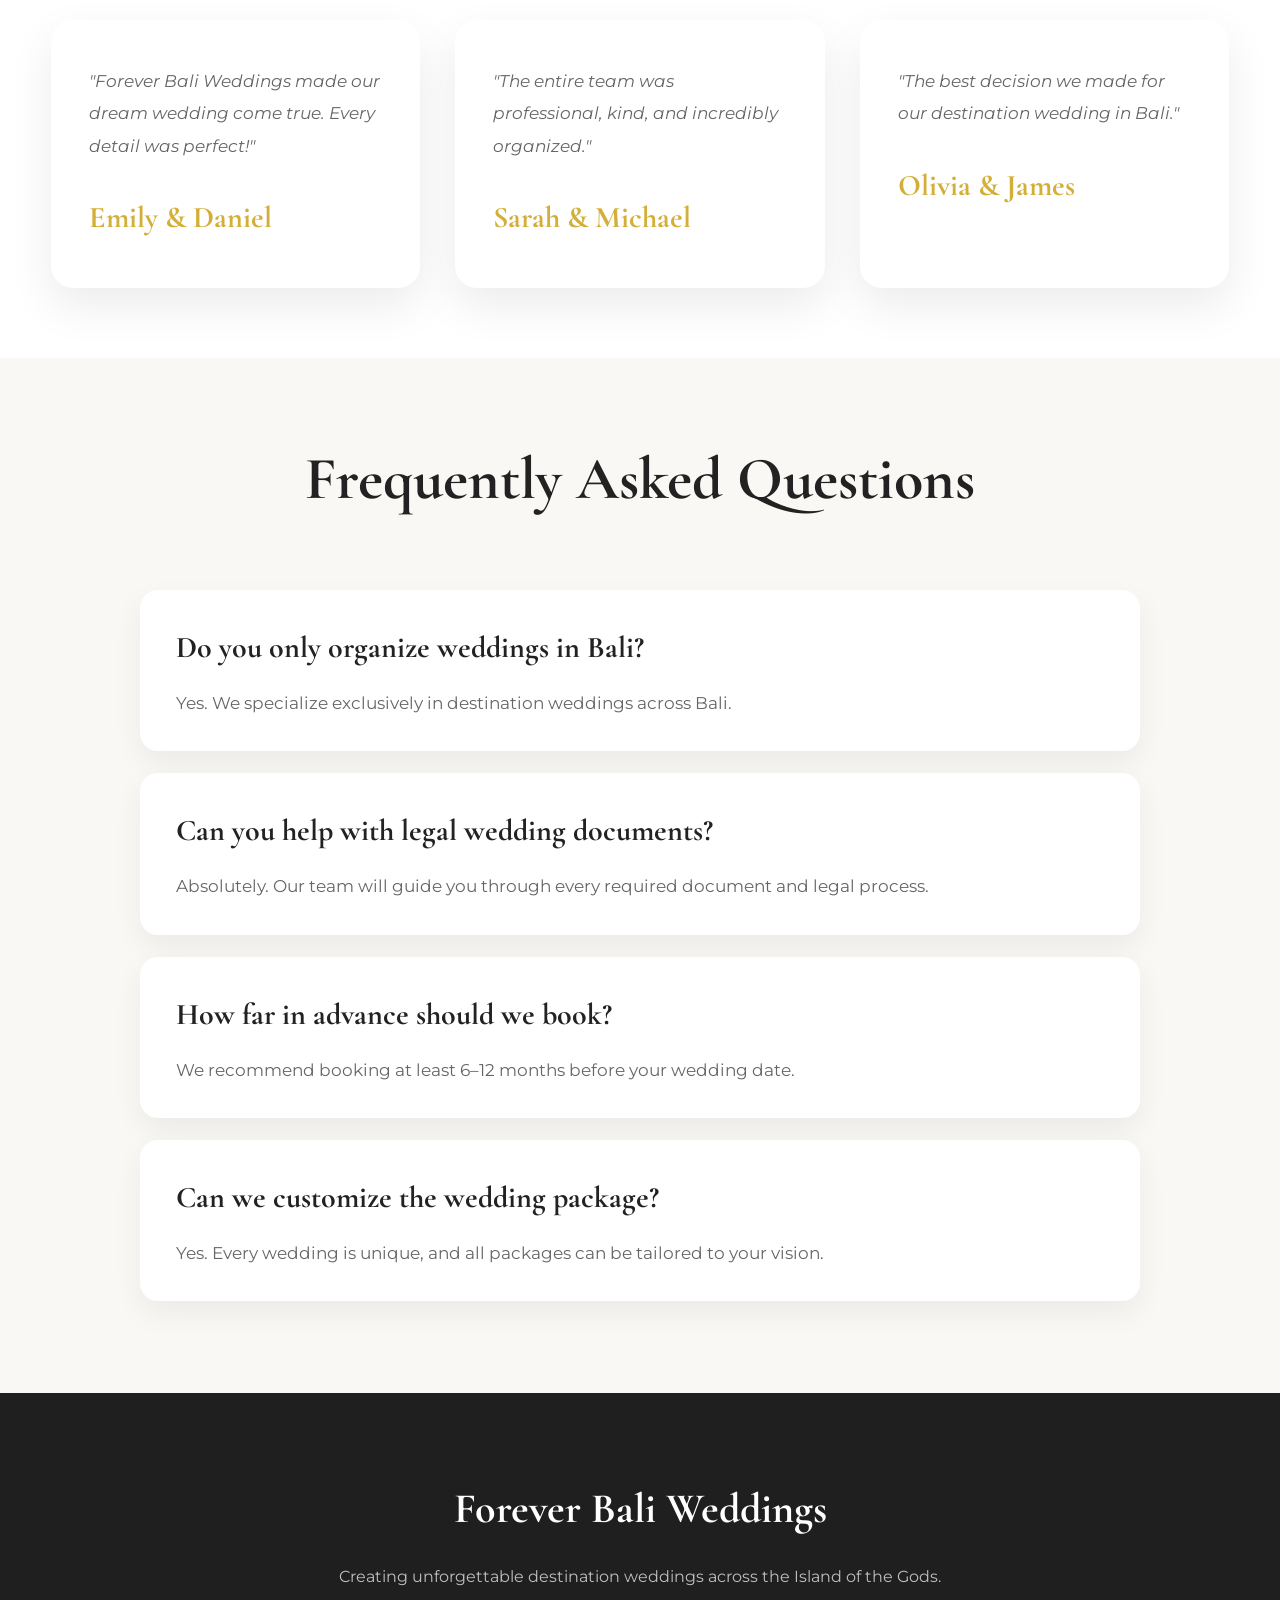
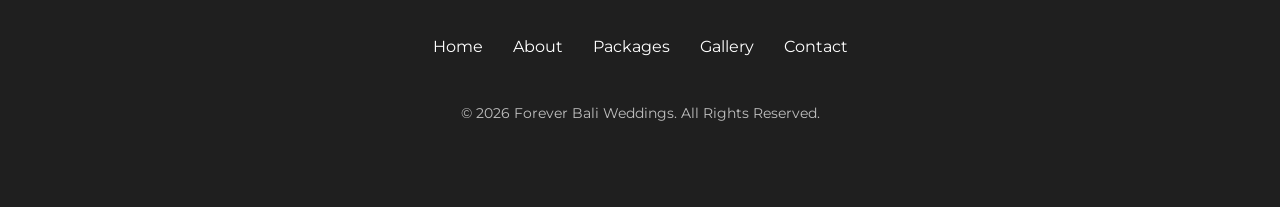
==== commit df12c552: "fix homepage layout" ====
--- a/index.html
+++ b/index.html
@@ -7,7 +7,9 @@
 
     <title>Forever Bali Weddings</title>
 
-    <link rel="stylesheet" href="css/style.css">
+    <link rel="stylesheet" href="css/style.css?v=20260810">
+<style>body{outline:15px solid red !important}</style>
+
 </head>
 
 <body>
--- a/css/style.css
+++ b/css/style.css
@@ -392,181 +392,111 @@
 }
 
 /* =========================================================
-   PACKAGES
+   PACKAGES — SCOPED
+   Changes here affect ONLY the Packages section
 ========================================================= */
 
-.packages{
-
-    padding:120px 0;
-
-    background:#faf8f5;
-
-}
-
-.packages h2{
-
-    text-align:center;
-
-    font-family:'Cormorant Garamond',serif;
-
-    font-size:60px;
-
-    color:#222;
-
-    margin-bottom:20px;
-
-}
-
-.package-subtitle{
-
-    max-width:760px;
-
-    margin:0 auto 70px;
-
-    text-align:center;
-
-    font-size:18px;
-
-    line-height:1.9;
-
-    color:#777;
-
-}
-
-.package-grid{
-
-    width:min(1320px,92%);
-
-    margin:auto;
-
-    display:grid;
-
-    grid-template-columns:repeat(auto-fit,minmax(360px,1fr));
-
-    gap:40px;
-
-}
-
-.package-card{
-
-    background:#ffffff;
-
-    border-radius:24px;
-
-    overflow:hidden;
-
-    transition:.35s;
-
-    box-shadow:0 18px 45px rgba(0,0,0,.08);
-
-}
-
-.package-card:hover{
-
-    transform:translateY(-12px);
-
-    box-shadow:0 30px 70px rgba(0,0,0,.14);
-
-}
-
-.package-card img{
-
-    width:100%;
-
-    height:270px;
-
-    object-fit:cover;
-
-    transition:.5s;
-
-}
-
-.package-card:hover img{
-
-    transform:scale(1.05);
-
-}
-
-.package-content{
-
-    padding:36px;
-
-}
-
-.package-content h3{
-
-    font-family:'Cormorant Garamond',serif;
-
-    font-size:38px;
-
-    color:#222;
-
-    margin-bottom:15px;
-
-}
-
-.package-tagline{
-
-    color:#888;
-
-    font-size:16px;
-
-    line-height:1.8;
-
-    margin-bottom:22px;
-
-}
-
-.package-price{
-
-    font-size:44px;
-
-    font-weight:700;
-
-    color:#D4AF37;
-
-    margin-bottom:8px;
-
-}
-
-.package-guest{
-
-    color:#999;
-
-    font-size:15px;
-
-    font-weight:600;
-
-    margin-bottom:28px;
-
-}
-
-.package-content ul{
-
-    padding-left:18px;
-
-    margin-bottom:32px;
-
-}
-
-.package-content li{
-
-    list-style:disc;
-
-    color:#555;
-
-    margin-bottom:12px;
-
-    line-height:1.8;
-
-}
-
-.package-content .btn{
-
-    width:100%;
-
-    justify-content:center;
-
+.packages {
+    padding: 120px 0;
+    background: #faf8f5;
+}
+
+.packages h2 {
+    text-align: center;
+    font-family: 'Cormorant Garamond', serif;
+    font-size: 60px;
+    color: #222;
+    margin-bottom: 20px;
+}
+
+.packages .package-subtitle {
+    max-width: 760px;
+    margin: 0 auto 70px;
+    text-align: center;
+    font-size: 18px;
+    line-height: 1.9;
+    color: #777;
+}
+
+.packages .package-grid {
+    width: min(1320px, 92%);
+    margin: auto;
+    display: grid;
+    grid-template-columns: repeat(auto-fit, minmax(360px, 1fr));
+    gap: 40px;
+}
+
+.packages .package-card {
+    background: #ffffff;
+    border-radius: 24px;
+    overflow: hidden;
+    transition: .35s;
+    box-shadow: 0 18px 45px rgba(0, 0, 0, .08);
+}
+
+.packages .package-card:hover {
+    transform: translateY(-12px);
+    box-shadow: 0 30px 70px rgba(0, 0, 0, .14);
+}
+
+.packages .package-card img {
+    width: 100%;
+    height: 270px;
+    object-fit: cover;
+    transition: .5s;
+}
+
+.packages .package-card:hover img {
+    transform: scale(1.05);
+}
+
+.packages .package-content {
+    padding: 36px;
+}
+
+.packages .package-content h3 {
+    font-family: 'Cormorant Garamond', serif;
+    font-size: 38px;
+    color: #222;
+    margin-bottom: 15px;
+}
+
+.packages .package-tagline {
+    color: #888;
+    font-size: 16px;
+    line-height: 1.8;
+    margin-bottom: 22px;
+}
+
+.packages .package-price {
+    font-size: 44px;
+    font-weight: 700;
+    color: #D4AF37;
+    margin-bottom: 8px;
+}
+
+.packages .package-guest {
+    color: #999;
+    font-size: 15px;
+    font-weight: 600;
+    margin-bottom: 28px;
+}
+
+.packages .package-content ul {
+    padding-left: 18px;
+    margin-bottom: 32px;
+}
+
+.packages .package-content li {
+    list-style: disc;
+    color: #555;
+    margin-bottom: 12px;
+    line-height: 1.8;
+}
+
+.packages .package-content .btn {
+    width: 100%;
+    justify-content: center;
 }
 /* =========================================================
    WHY CHOOSE US
@@ -1307,26 +1237,26 @@
 }
 
 .package-grid{
-
-grid-template-columns:1fr;
-
-}
-
-.about,
-
-.packages,
-
-.gallery,
-
-.testimonials,
-
-.faq,
-
-.contact{
-
-padding:90px 25px;
-
-}
+    display:grid;
+    grid-template-columns:repeat(2,minmax(0,1fr));
+    gap:24px;
+    width:100%;
+    max-width:1400px;
+    margin:0 auto;
+    align-items:stretch;
+}
+.package-card{
+    height:100%;
+}
+
+@media (max-width:768px){
+
+    .package-grid{
+        grid-template-columns:1fr;
+    }
+
+}
+
 
 .logo{
 
@@ -1339,7 +1269,7 @@
 padding:18px 20px;
 
 }
-}
+
 .hero{
 
     position:relative;
@@ -1379,71 +1309,785 @@
     z-index:2;
 
 }
+/* ===========================
+   COLLECTIONS
+=========================== */
+
 .collections{
-
     padding:90px 0;
-
     background:#faf8f5;
-
 }
 
 .collections h2{
-
     text-align:center;
-
-    font-family:'Cormorant Garamond',serif;
-
+    font-family:'Cormorant Garamond', serif;
     font-size:58px;
-
     margin-bottom:20px;
-
 }
 
 .collections-subtitle{
-
     max-width:760px;
-
     margin:0 auto 60px;
-
     text-align:center;
-
-}
+}
+
+/* GRID */
 .collection-grid{
-
     width:min(1320px,92%);
-
     margin:auto;
-
     display:grid;
-
-    grid-template-columns:repeat(auto-fit,minmax(300px,1fr));
-
+    grid-template-columns:repeat(2,1fr);
     gap:35px;
-
-}
+}
+
+/* CARD */
 .collection-card{
-
     background:white;
-
     border-radius:20px;
-
     overflow:hidden;
-
     box-shadow:0 15px 40px rgba(0,0,0,.08);
-
-}.collection-card img{
-
+}
+
+/* IMAGE */
+.collection-card img{
     width:100%;
-
-    height:280px;
-
+    aspect-ratio:4 / 3;
+    height:auto;
     object-fit:cover;
-
-}
+    display:block;
+}
+
+/* CONTENT */
 .collection-content{
-
     padding:30px;
-
     text-align:center;
-
-}+}
+body{
+    background:white;
+}
+/* ==========================
+   FOOTER
+========================== */
+
+.footer{
+    background:#111;
+    color:#fff;
+    padding:50px 20px;
+    text-align:center;
+    margin-top:80px;
+}
+
+.footer p{
+    margin:0;
+    color:#ccc;
+    font-size:15px;
+    letter-spacing:1px;
+}
+/* ==========================
+   FOOTER
+========================== */
+
+.footer{
+    background:#1f1f1f;
+    color:#ffffff;
+    text-align:center;
+    padding:40px 20px;
+    margin-top:60px;
+}
+
+.footer p{
+    margin:0;
+    font-size:15px;
+    letter-spacing:0.5px;
+}
+/* =========================================
+   FOREVER WEDDING COLLECTIONS - REFINEMENT
+   ========================================= */
+
+.collections {
+  padding: 100px 6%;
+  background: #faf8f5;
+}
+
+.collections .section-title {
+  max-width: 760px;
+  margin: 0 auto 55px;
+  text-align: center;
+}
+
+.collections .section-title h2 {
+  margin-bottom: 16px;
+}
+
+.collections .section-title p {
+  max-width: 680px;
+  margin: 0 auto;
+  line-height: 1.8;
+}
+
+/* Collection grid */
+.collection-grid {
+  width: 100%;
+  max-width: 1180px;
+  margin: 0 auto;
+  display: grid;
+  grid-template-columns: repeat(3, minmax(0, 1fr));
+  gap: 28px;
+  align-items: stretch;
+}
+
+/* Individual card */
+.collection-card {
+  display: flex;
+  flex-direction: column;
+  background: #ffffff;
+  border-radius: 4px;
+  overflow: hidden;
+  box-shadow: 0 10px 35px rgba(0,0,0,0.07);
+  transition: transform 0.3s ease, box-shadow 0.3s ease;
+  min-width: 0;
+}
+
+.collection-card:hover {
+  transform: translateY(-6px);
+  box-shadow: 0 18px 45px rgba(0,0,0,0.11);
+}
+
+/* Card image */
+.collection-card > img {
+  display: block;
+  width: 100%;
+  height: 360px;
+  object-fit: cover;
+}
+
+/* Card content */
+.collection-content {
+  display: flex;
+  flex-direction: column;
+  flex: 1;
+  padding: 30px 28px 32px;
+  text-align: center;
+}
+
+.collection-content h3 {
+  margin: 0 0 14px;
+  font-size: 22px;
+  line-height: 1.3;
+}
+
+.collection-content p {
+  margin: 0 0 24px;
+  line-height: 1.7;
+  color: #666;
+}
+
+.collection-content .btn {
+  margin-top: auto;
+  align-self: center;
+}
+
+/* Prevent collections from becoming one giant section */
+.collections + section {
+  margin-top: 0;
+}
+
+/* Tablet */
+@media (max-width: 900px) {
+  .collection-grid {
+    grid-template-columns: repeat(2, minmax(0, 1fr));
+  }
+
+  .collection-card:last-child {
+    grid-column: 1 / -1;
+    max-width: 430px;
+    width: 100%;
+    justify-self: center;
+  }
+}
+
+/* Mobile */
+@media (max-width: 600px) {
+  .collections {
+    padding: 70px 20px;
+  }
+
+  .collection-grid {
+    grid-template-columns: 1fr;
+    gap: 24px;
+  }
+
+  .collection-card:last-child {
+    grid-column: auto;
+    max-width: none;
+  }
+
+  .collection-card > img {
+    height: 280px;
+  }
+
+  .collection-content {
+    padding: 26px 22px 30px;
+  }
+}
+
+
+/* =========================================
+   FINAL FIX - FOREVER WEDDING COLLECTIONS
+   ========================================= */
+
+.collections {
+    width: 100%;
+    height: auto;
+    min-height: 0;
+    padding: 90px 6%;
+    margin: 0;
+    overflow: visible;
+}
+
+.collections .collection-grid {
+    width: 100%;
+    max-width: 1200px;
+    margin: 40px auto 0;
+    display: grid;
+    grid-template-columns: repeat(3, minmax(0, 1fr));
+    gap: 30px;
+    align-items: stretch;
+}
+
+.collections .collection-card {
+    width: 100%;
+    max-width: none;
+    min-width: 0;
+    height: 100%;
+    margin: 0;
+    display: flex;
+    flex-direction: column;
+    overflow: hidden;
+}
+
+.collections .collection-card:last-child {
+    grid-column: auto;
+    max-width: none;
+}
+
+.collections .collection-card > img {
+    display: block;
+    width: 100%;
+    height: 300px;
+    min-height: 300px;
+    object-fit: cover;
+}
+
+.collections .collection-content {
+    flex: 1;
+    display: flex;
+    flex-direction: column;
+    padding: 28px 26px 30px;
+}
+
+.collections .collection-content h3 {
+    margin: 0 0 12px;
+}
+
+.collections .collection-content p {
+    margin: 0 0 22px;
+    flex: 1;
+}
+
+.collections .collection-content .btn {
+    align-self: flex-start;
+    margin-top: auto;
+}
+
+/* Keep the next homepage section clearly separated */
+.collections + section {
+    position: relative;
+    clear: both;
+    margin-top: 0;
+}
+
+/* Tablet */
+@media (max-width: 900px) {
+    .collections .collection-grid {
+        grid-template-columns: repeat(2, minmax(0, 1fr));
+    }
+}
+
+/* Mobile */
+@media (max-width: 600px) {
+    .collections {
+        padding: 70px 20px;
+    }
+
+    .collections .collection-grid {
+        grid-template-columns: 1fr;
+        gap: 24px;
+        margin-top: 30px;
+    }
+
+    .collections .collection-card > img {
+        height: 260px;
+        min-height: 260px;
+    }
+}
+
+
+/* =========================================
+   HOMEPAGE LAYOUT FIX
+   ========================================= */
+
+* {
+  box-sizing: border-box;
+}
+
+html,
+body {
+  margin: 0;
+  padding: 0;
+  width: 100%;
+  overflow-x: hidden;
+}
+
+img {
+  display: block;
+  max-width: 100%;
+}
+
+.hero,
+.hero-section {
+  width: 100%;
+  max-width: 100%;
+  overflow: hidden;
+}
+
+.hero img,
+.hero-section img {
+  width: 100%;
+  max-width: 100%;
+  height: 75vh;
+  object-fit: cover;
+  object-position: center;
+}
+
+.collections {
+  width: 100%;
+  max-width: 1200px;
+  margin: 0 auto;
+  padding: 90px 40px;
+}
+
+.collection-grid {
+  width: 100%;
+  max-width: 1200px;
+  margin: 40px auto 0;
+  display: grid;
+  grid-template-columns: repeat(3, minmax(0, 1fr));
+  gap: 30px;
+}
+
+.collection-card {
+  width: 100%;
+  max-width: 100%;
+  min-width: 0;
+  overflow: hidden;
+  border-radius: 18px;
+}
+
+.collection-card > img {
+  display: block;
+  width: 100%;
+  height: 320px;
+  max-width: 100%;
+  object-fit: cover;
+  object-position: center;
+}
+
+.collection-content {
+  width: 100%;
+  padding: 30px;
+}
+
+.why-us {
+  width: 100%;
+  overflow: hidden;
+}
+
+.why-grid {
+  width: 100%;
+  max-width: 1200px;
+  margin: 40px auto;
+  display: grid;
+  grid-template-columns: repeat(4, minmax(0, 1fr));
+  gap: 24px;
+}
+
+.why-card {
+  width: 100%;
+  min-width: 0;
+  padding: 35px;
+}
+
+/* Desktop container */
+.container {
+  width: min(1200px, calc(100% - 80px));
+  margin-left: auto;
+  margin-right: auto;
+}
+
+/* Mobile */
+@media (max-width: 900px) {
+  .collection-grid {
+    grid-template-columns: repeat(2, minmax(0, 1fr));
+  }
+
+  .why-grid {
+    grid-template-columns: repeat(2, minmax(0, 1fr));
+  }
+
+  .hero img,
+  .hero-section img {
+    height: 65vh;
+  }
+}
+
+@media (max-width: 600px) {
+  .container {
+    width: calc(100% - 40px);
+  }
+
+  .collections {
+    padding: 60px 20px;
+  }
+
+  .collection-grid {
+    grid-template-columns: 1fr;
+    gap: 24px;
+  }
+
+  .why-grid {
+    grid-template-columns: 1fr;
+    gap: 20px;
+  }
+
+  .collection-card > img {
+    height: 260px;
+  }
+
+  .hero img,
+  .hero-section img {
+    height: 60vh;
+  }
+}
+
+/* =========================================================
+   FINAL HOMEPAGE LAYOUT FIX
+   ========================================================= */
+
+html, body {
+  width: 100%;
+  max-width: 100%;
+  margin: 0;
+  padding: 0;
+  overflow-x: hidden;
+}
+
+img {
+  max-width: 100%;
+  display: block;
+}
+
+.hero,
+.hero-section,
+.hero-banner {
+  width: 100%;
+  max-width: 100%;
+  position: relative;
+  overflow: hidden;
+}
+
+.hero img,
+.hero-section img,
+.hero-banner img {
+  width: 100%;
+  max-width: 100%;
+  height: 70vh;
+  min-height: 500px;
+  object-fit: cover;
+  object-position: center;
+}
+
+.collections,
+.collections-section {
+  width: 100%;
+  max-width: 1200px;
+  margin-left: auto;
+  margin-right: auto;
+  padding: 90px 40px;
+  box-sizing: border-box;
+}
+
+.collection-grid,
+.collections .collection-grid {
+  width: 100%;
+  display: grid;
+  grid-template-columns: repeat(3, minmax(0, 1fr));
+  gap: 30px;
+  box-sizing: border-box;
+}
+
+.collection-card {
+  width: 100%;
+  min-width: 0;
+  box-sizing: border-box;
+  overflow: hidden;
+  border-radius: 18px;
+}
+
+.collection-card img {
+  width: 100%;
+  height: 300px;
+  object-fit: cover;
+}
+
+.collection-content {
+  width: 100%;
+  box-sizing: border-box;
+  padding: 28px;
+}
+
+.why-us,
+.contact-container,
+.faq-container {
+  width: 100%;
+  max-width: 1200px;
+  margin-left: auto;
+  margin-right: auto;
+  box-sizing: border-box;
+}
+
+.why-grid {
+  width: 100%;
+  display: grid;
+  grid-template-columns: repeat(3, minmax(0, 1fr));
+  gap: 24px;
+  box-sizing: border-box;
+}
+
+.why-card {
+  min-width: 0;
+  box-sizing: border-box;
+}
+
+@media (max-width: 900px) {
+  .collection-grid,
+  .why-grid {
+    grid-template-columns: repeat(2, minmax(0, 1fr));
+  }
+}
+
+@media (max-width: 600px) {
+  .collections,
+  .collections-section {
+    padding: 60px 20px;
+  }
+
+  .collection-grid,
+  .why-grid {
+    grid-template-columns: 1fr;
+  }
+
+  .hero img,
+  .hero-section img,
+  .hero-banner img {
+    height: 60vh;
+    min-height: 420px;
+  }
+}
+
+
+/* =========================================================
+   FINAL HOMEPAGE LAYOUT FIX - FOREVER BALI WEDDINGS
+   ========================================================= */
+
+html,
+body {
+    margin: 0 !important;
+    padding: 0 !important;
+    width: 100% !important;
+    max-width: 100% !important;
+    overflow-x: hidden !important;
+}
+
+body {
+    background: #f8f5ef !important;
+}
+
+/* Semua gambar tidak boleh meluber */
+img {
+    max-width: 100% !important;
+    box-sizing: border-box !important;
+}
+
+/* HERO */
+.hero,
+.hero-section {
+    position: relative !important;
+    width: 100% !important;
+    max-width: 100% !important;
+    min-height: 680px !important;
+    height: 78vh !important;
+    overflow: hidden !important;
+    box-sizing: border-box !important;
+}
+
+.hero img,
+.hero-section img,
+.hero-image {
+    display: block !important;
+    width: 100% !important;
+    height: 100% !important;
+    max-width: 100% !important;
+    object-fit: cover !important;
+    object-position: center center !important;
+}
+
+/* HERO CONTENT */
+.hero-content {
+    position: absolute !important;
+    z-index: 5 !important;
+    left: 50% !important;
+    top: 50% !important;
+    transform: translate(-50%, -50%) !important;
+    width: min(900px, calc(100% - 48px)) !important;
+    max-width: 900px !important;
+    box-sizing: border-box !important;
+    text-align: center !important;
+}
+
+/* SECTION UMUM */
+section {
+    width: 100% !important;
+    max-width: 100% !important;
+    box-sizing: border-box !important;
+    overflow: hidden !important;
+}
+
+/* COLLECTIONS */
+.collections {
+    width: 100% !important;
+    max-width: 1200px !important;
+    margin-left: auto !important;
+    margin-right: auto !important;
+    padding-left: 40px !important;
+    padding-right: 40px !important;
+    box-sizing: border-box !important;
+}
+
+.collection-grid {
+    width: 100% !important;
+    max-width: 1120px !important;
+    margin: 35px auto 0 !important;
+    display: grid !important;
+    grid-template-columns: repeat(3, minmax(0, 1fr)) !important;
+    gap: 28px !important;
+    box-sizing: border-box !important;
+}
+
+.collection-card {
+    width: 100% !important;
+    min-width: 0 !important;
+    box-sizing: border-box !important;
+    overflow: hidden !important;
+}
+
+.collection-card img {
+    display: block !important;
+    width: 100% !important;
+    height: 320px !important;
+    max-width: 100% !important;
+    object-fit: cover !important;
+    object-position: center !important;
+}
+
+.collection-content {
+    width: 100% !important;
+    box-sizing: border-box !important;
+}
+
+/* WHY US */
+.why-us {
+    width: 100% !important;
+    box-sizing: border-box !important;
+}
+
+.why-grid {
+    width: min(1100px, calc(100% - 80px)) !important;
+    margin: 40px auto !important;
+    display: grid !important;
+    grid-template-columns: repeat(4, minmax(0, 1fr)) !important;
+    gap: 24px !important;
+}
+
+.why-card {
+    min-width: 0 !important;
+    width: 100% !important;
+    box-sizing: border-box !important;
+    padding: 35px !important;
+}
+
+/* CONTAINER */
+.container,
+.contact-container,
+.faq-container {
+    width: min(1200px, calc(100% - 80px)) !important;
+    max-width: 1200px !important;
+    margin-left: auto !important;
+    margin-right: auto !important;
+    box-sizing: border-box !important;
+}
+
+/* MOBILE */
+@media (max-width: 900px) {
+    .collection-grid {
+        grid-template-columns: repeat(2, minmax(0, 1fr)) !important;
+    }
+
+    .why-grid {
+        grid-template-columns: repeat(2, minmax(0, 1fr)) !important;
+    }
+}
+
+@media (max-width: 600px) {
+    .hero,
+    .hero-section {
+        min-height: 560px !important;
+        height: 72vh !important;
+    }
+
+    .hero-content {
+        width: calc(100% - 32px) !important;
+    }
+
+    .collections {
+        padding-left: 20px !important;
+        padding-right: 20px !important;
+    }
+
+    .collection-grid,
+    .why-grid {
+        width: calc(100% - 40px) !important;
+        grid-template-columns: 1fr !important;
+        gap: 20px !important;
+    }
+
+    .collection-card img {
+        height: 260px !important;
+    }
+
+    .container,
+    .contact-container,
+    .faq-container {
+        width: calc(100% - 40px) !important;
+    }
+}
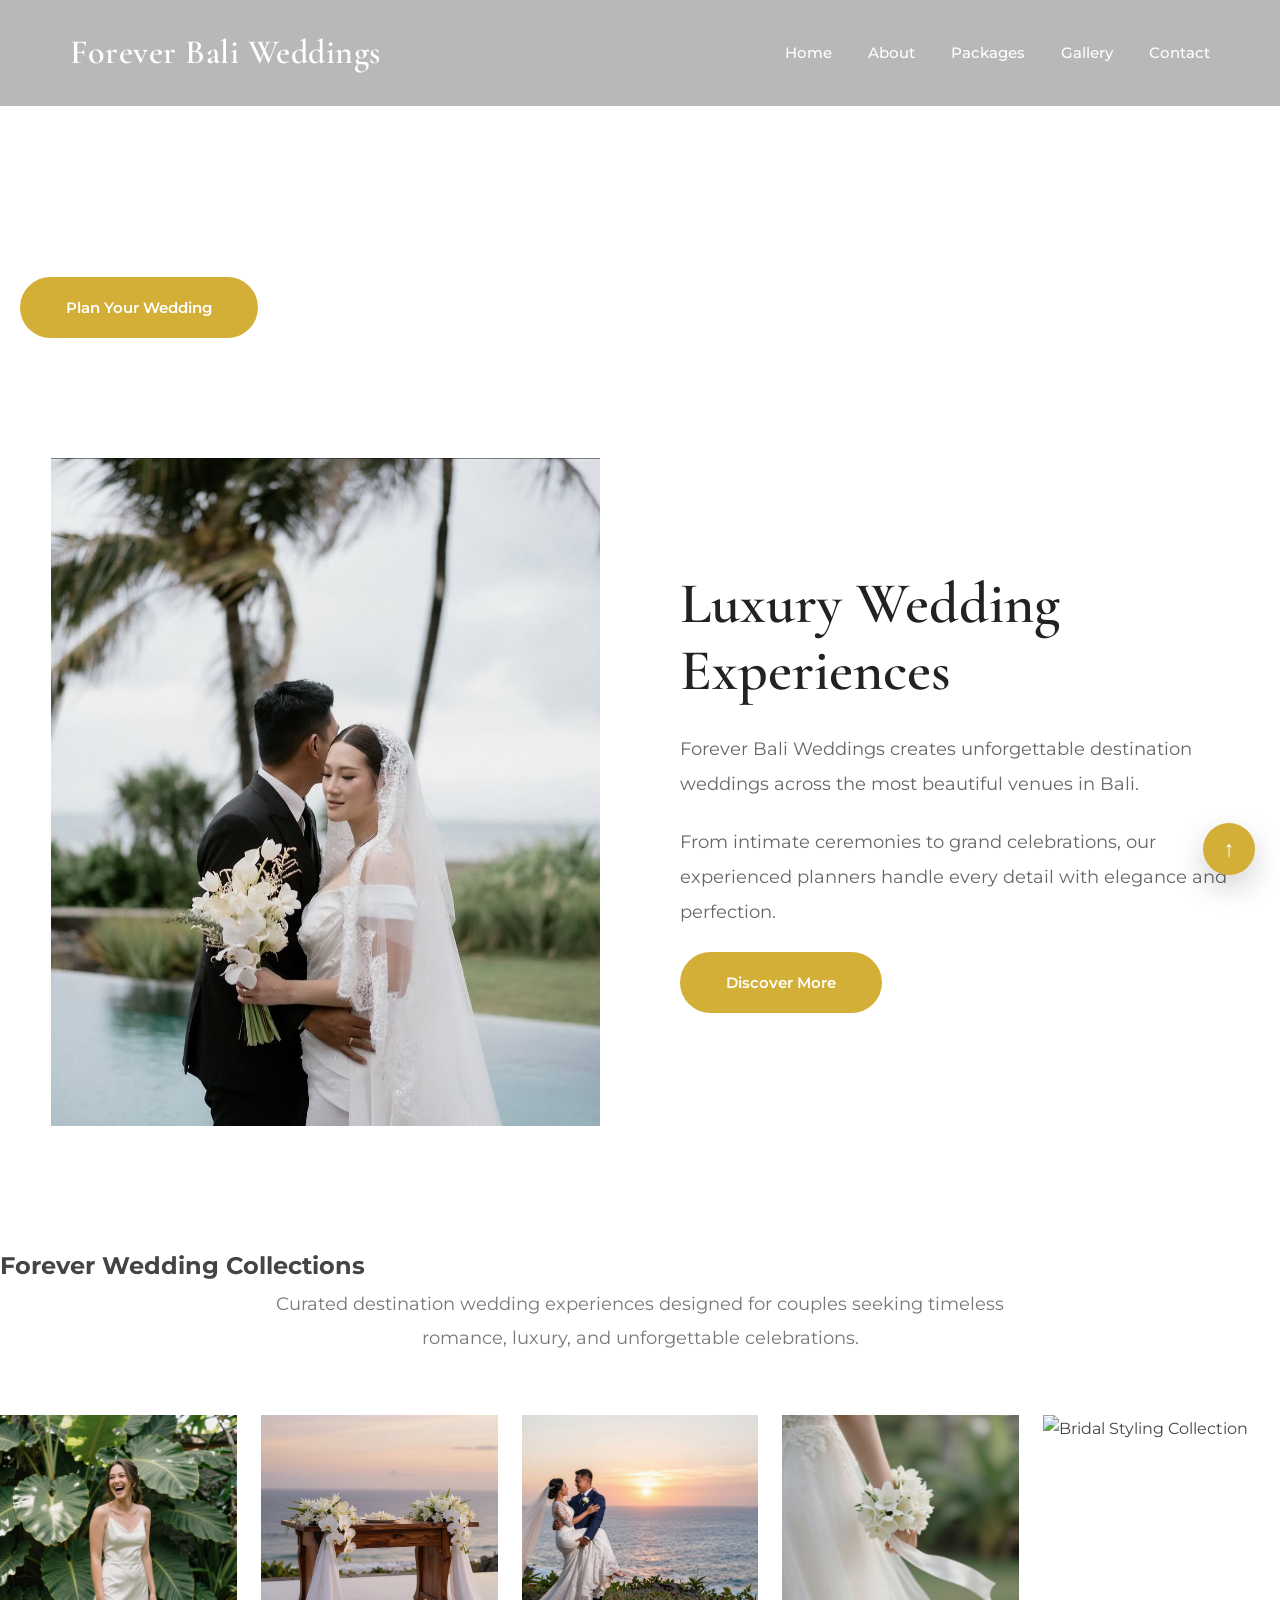
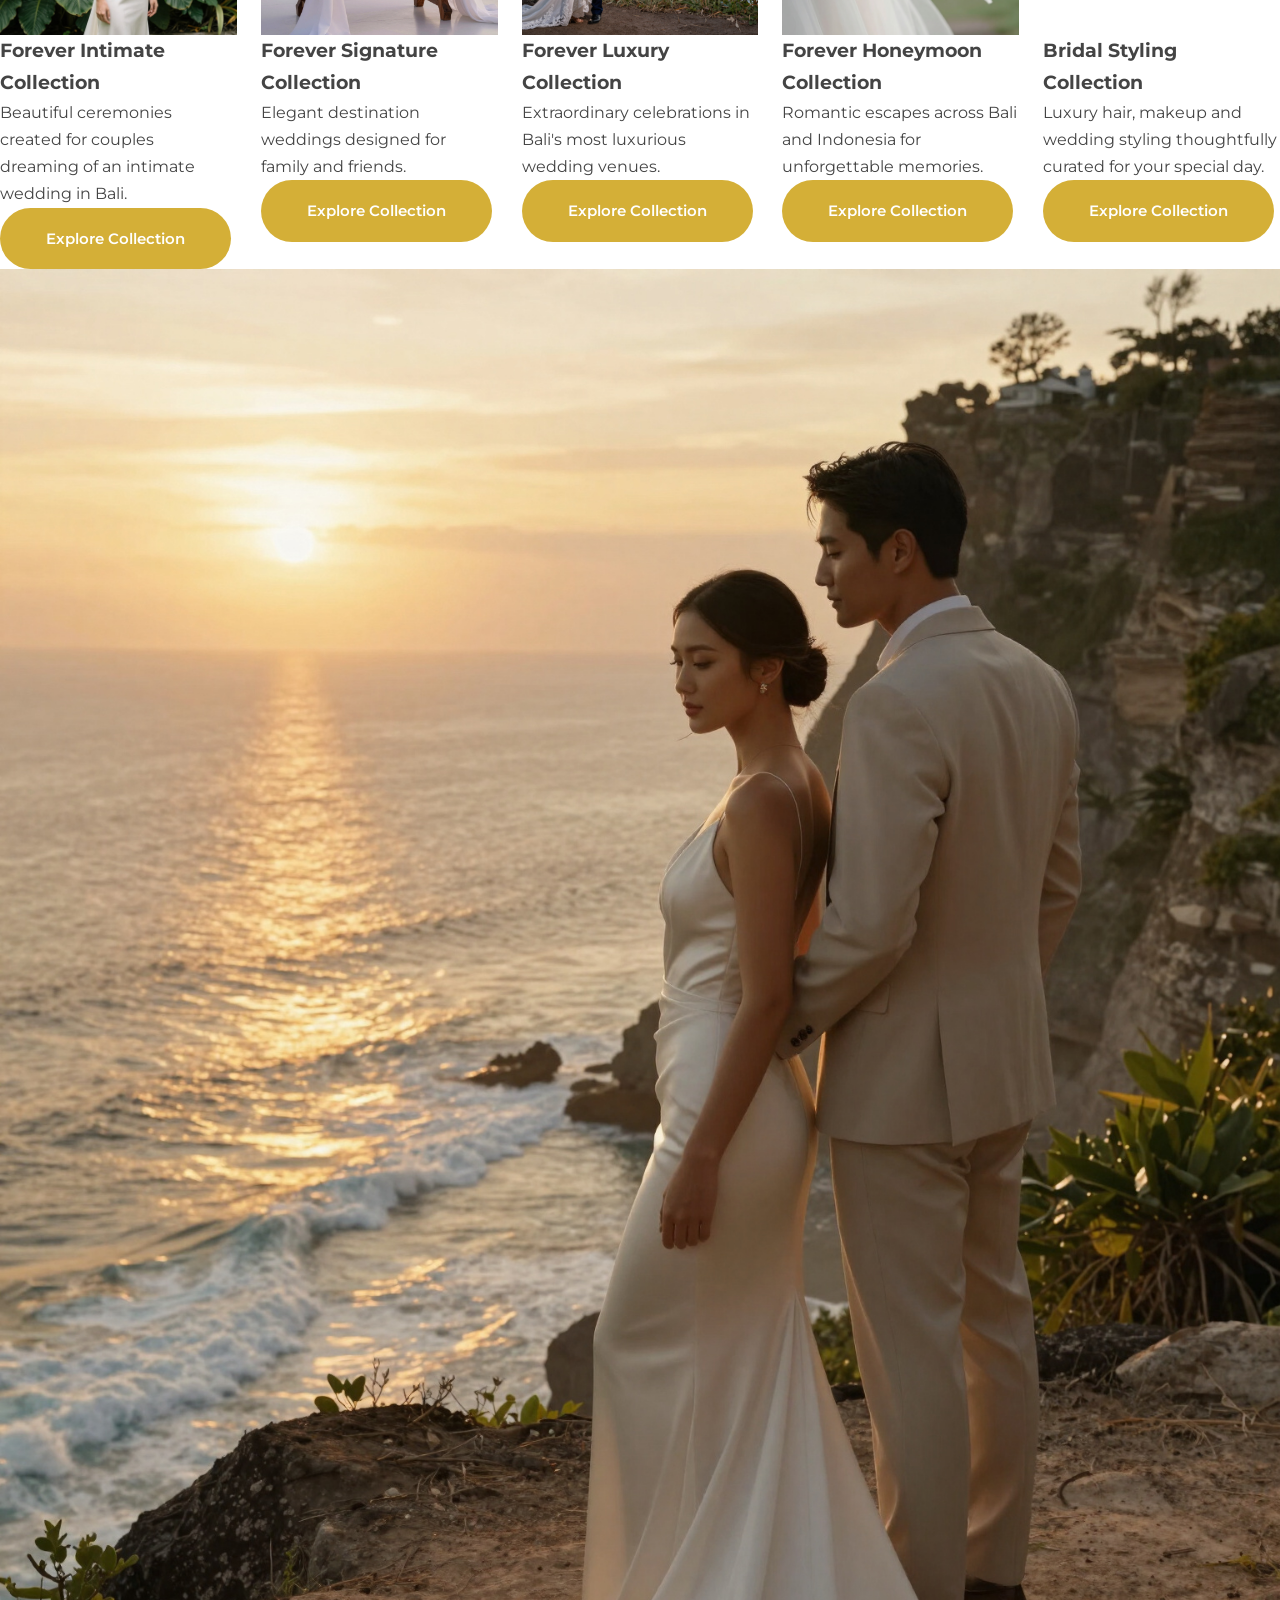
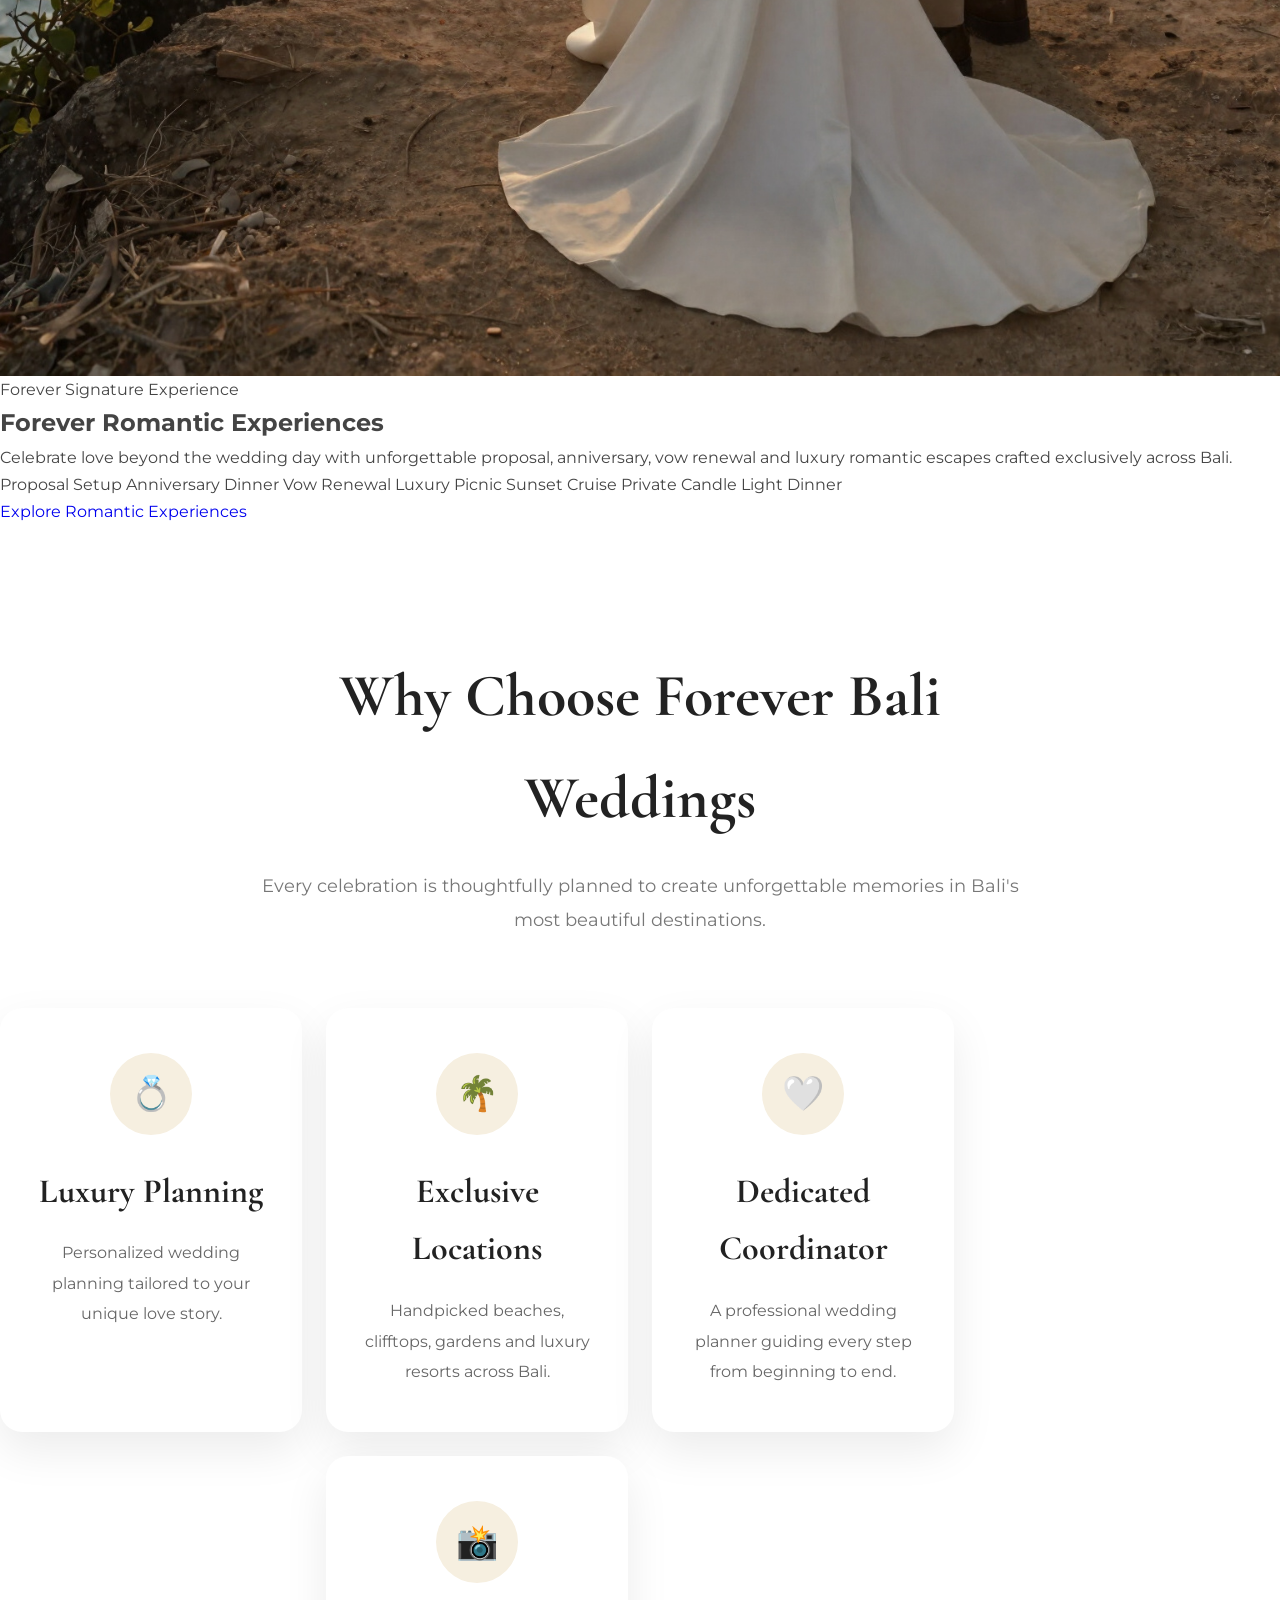
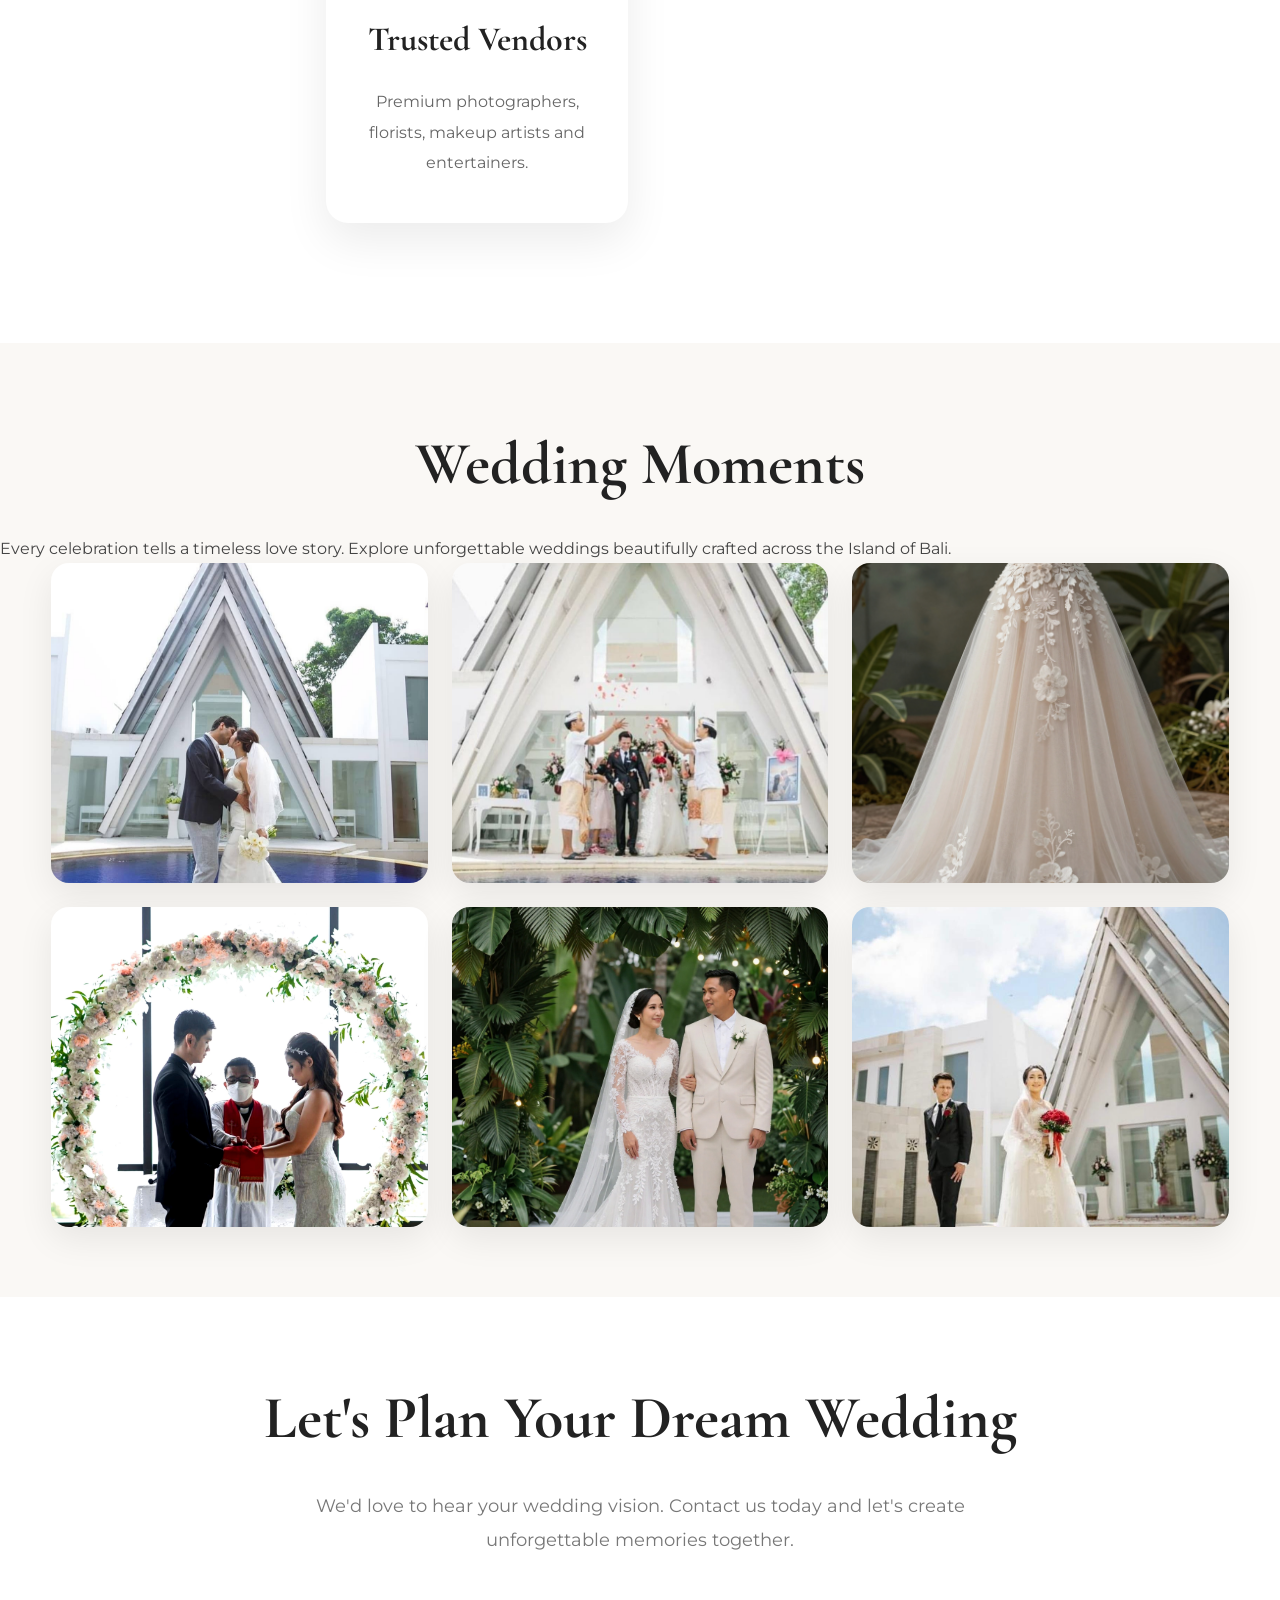
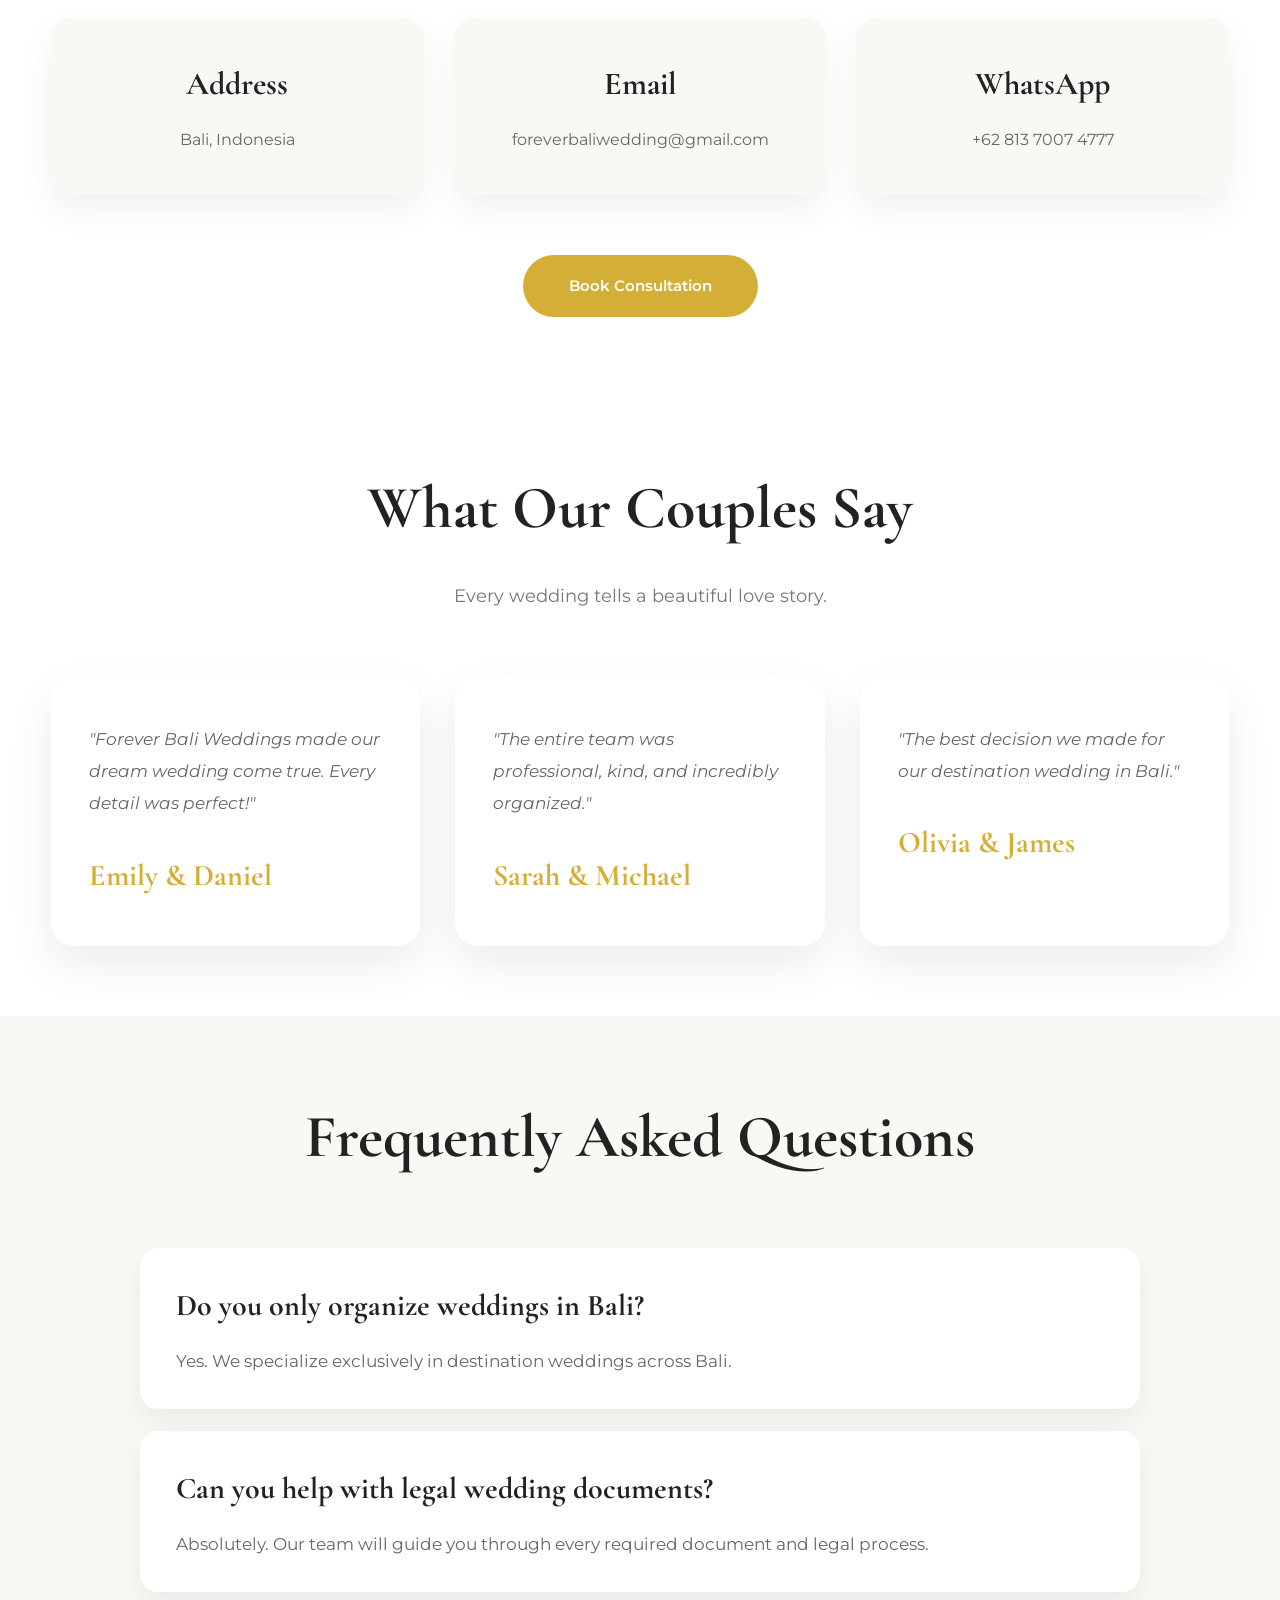
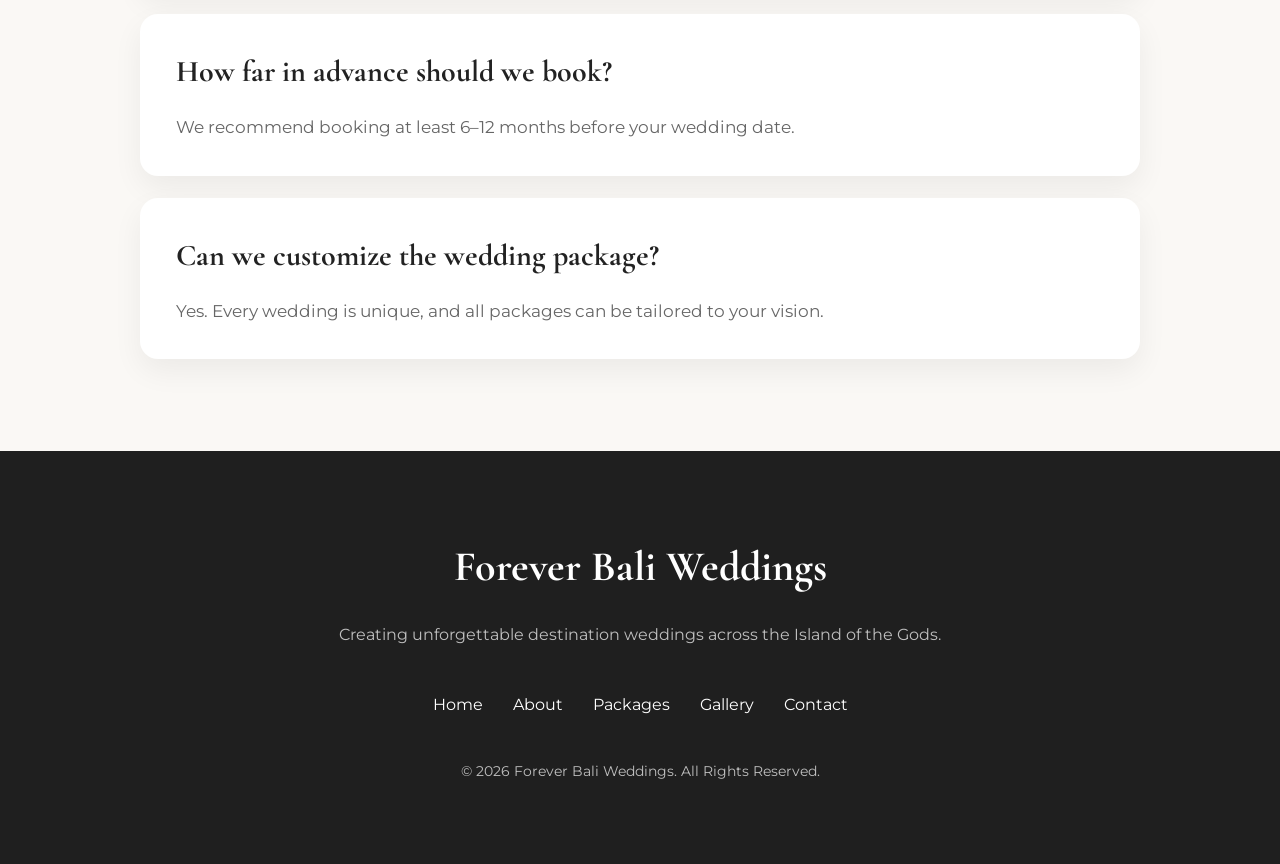
==== commit bf01363c: "Fix homepage collections and refresh layout CSS" ====
--- a/index.html
+++ b/index.html
@@ -10,6 +10,7 @@
     <link rel="stylesheet" href="css/style.css?v=20260810">
 <style>body{outline:15px solid red !important}</style>
 
+  <link rel="stylesheet" href="css/homepage-layout.css?v=20260810-final">
 </head>
 
 <body>
@@ -189,6 +190,26 @@
                 </p>
 
                 <a href="honeymoon.html" class="btn">
+                    Explore Collection
+                </a>
+
+            </div>
+
+        </div>
+
+        <div class="collection-card">
+
+            <img src="images/bridal-styling.avif" alt="Bridal Styling Collection">
+
+            <div class="collection-content">
+
+                <h3>Bridal Styling Collection</h3>
+
+                <p>
+                    Luxury hair, makeup and wedding styling thoughtfully curated for your special day.
+                </p>
+
+                <a href="#contact" class="btn">
                     Explore Collection
                 </a>
 
--- a/css/style.css
+++ b/css/style.css
@@ -2091,3 +2091,464 @@
         width: calc(100% - 40px) !important;
     }
 }
+
+/* ===== FOREVER BALI HOMEPAGE FINAL ===== */
+
+* {
+    box-sizing: border-box;
+}
+
+html,
+body {
+    margin: 0 !important;
+    padding: 0 !important;
+    width: 100% !important;
+    max-width: 100% !important;
+    overflow-x: hidden !important;
+}
+
+body {
+    background: #f8f5ef !important;
+}
+
+/* HERO */
+.hero {
+    width: 100% !important;
+    height: 78vh !important;
+    min-height: 620px !important;
+    position: relative !important;
+    overflow: hidden !important;
+}
+
+.hero img {
+    width: 100% !important;
+    height: 100% !important;
+    object-fit: cover !important;
+    display: block !important;
+}
+
+/* HERO CONTENT */
+.hero-content {
+    width: min(900px, calc(100% - 40px)) !important;
+    max-width: 900px !important;
+    position: absolute !important;
+    left: 50% !important;
+    top: 50% !important;
+    transform: translate(-50%, -50%) !important;
+    text-align: center !important;
+    z-index: 10 !important;
+}
+
+/* ABOUT */
+.about {
+    width: 100% !important;
+    overflow: hidden !important;
+}
+
+.about-container {
+    width: min(1150px, calc(100% - 80px)) !important;
+    margin: 0 auto !important;
+    display: grid !important;
+    grid-template-columns: 1fr 1fr !important;
+    gap: 60px !important;
+    align-items: center !important;
+}
+
+.about-container img {
+    width: 100% !important;
+    height: 500px !important;
+    object-fit: cover !important;
+    display: block !important;
+}
+
+/* PACKAGES */
+.packages {
+    width: 100% !important;
+    max-width: 100% !important;
+    overflow: hidden !important;
+    padding-left: 30px !important;
+    padding-right: 30px !important;
+}
+
+.package-grid {
+    width: min(1150px, 100%) !important;
+    margin: 40px auto !important;
+    display: grid !important;
+    grid-template-columns: repeat(3, minmax(0, 1fr)) !important;
+    gap: 28px !important;
+}
+
+.package-card {
+    width: 100% !important;
+    min-width: 0 !important;
+    overflow: hidden !important;
+}
+
+.package-card img {
+    width: 100% !important;
+    height: 300px !important;
+    object-fit: cover !important;
+    display: block !important;
+}
+
+/* COLLECTION */
+.collections {
+    width: 100% !important;
+    overflow: hidden !important;
+}
+
+.collection-grid {
+    width: min(1150px, calc(100% - 60px)) !important;
+    margin: 40px auto !important;
+    display: grid !important;
+    grid-template-columns: repeat(3, minmax(0, 1fr)) !important;
+    gap: 28px !important;
+}
+
+.collection-card {
+    width: 100% !important;
+    min-width: 0 !important;
+    overflow: hidden !important;
+}
+
+.collection-card img {
+    width: 100% !important;
+    height: 300px !important;
+    object-fit: cover !important;
+    display: block !important;
+}
+
+/* WHY US */
+.why-grid {
+    width: min(1100px, calc(100% - 60px)) !important;
+    margin: 40px auto !important;
+    display: grid !important;
+    grid-template-columns: repeat(4, minmax(0, 1fr)) !important;
+    gap: 24px !important;
+}
+
+.why-card {
+    width: 100% !important;
+    min-width: 0 !important;
+}
+
+/* MOBILE */
+@media (max-width: 900px) {
+    .about-container {
+        grid-template-columns: 1fr !important;
+        width: calc(100% - 40px) !important;
+    }
+
+    .package-grid,
+    .collection-grid {
+        grid-template-columns: 1fr 1fr !important;
+    }
+
+    .why-grid {
+        grid-template-columns: 1fr 1fr !important;
+    }
+}
+
+@media (max-width: 600px) {
+    .hero {
+        min-height: 560px !important;
+        height: 72vh !important;
+    }
+
+    .package-grid,
+    .collection-grid,
+    .why-grid {
+        grid-template-columns: 1fr !important;
+        width: calc(100% - 30px) !important;
+    }
+
+    .about-container {
+        width: calc(100% - 30px) !important;
+    }
+
+    .about-container img,
+    .package-card img,
+    .collection-card img {
+        height: 260px !important;
+    }
+}
+
+/* ===== FINAL HOMEPAGE LAYOUT FIX ===== */
+
+html, body {
+  margin: 0 !important;
+  padding: 0 !important;
+  width: 100% !important;
+  overflow-x: hidden !important;
+}
+
+img {
+  max-width: 100%;
+}
+
+/* HERO */
+.hero,
+.hero-section {
+  width: 100% !important;
+  max-width: 100% !important;
+  height: 75vh !important;
+  min-height: 600px !important;
+  overflow: hidden !important;
+  position: relative !important;
+}
+
+.hero img,
+.hero-section img {
+  width: 100% !important;
+  height: 100% !important;
+  object-fit: cover !important;
+  object-position: center !important;
+  display: block !important;
+}
+
+/* SEMUA SECTION */
+section {
+  width: 100% !important;
+  max-width: 100% !important;
+  overflow: hidden !important;
+}
+
+/* CONTAINER */
+.container,
+.about-container,
+.collection-grid,
+.package-grid,
+.why-grid,
+.contact-container,
+.faq-container {
+  width: min(1200px, calc(100% - 80px)) !important;
+  max-width: 1200px !important;
+  margin-left: auto !important;
+  margin-right: auto !important;
+}
+
+/* COLLECTION */
+.collection-grid {
+  display: grid !important;
+  grid-template-columns: repeat(3, 1fr) !important;
+  gap: 30px !important;
+}
+
+.collection-card {
+  width: 100% !important;
+  min-width: 0 !important;
+  overflow: hidden !important;
+}
+
+.collection-card img {
+  width: 100% !important;
+  height: 300px !important;
+  object-fit: cover !important;
+  display: block !important;
+}
+
+/* PACKAGES */
+.package-grid {
+  display: grid !important;
+  grid-template-columns: repeat(3, 1fr) !important;
+  gap: 30px !important;
+}
+
+.package-card {
+  width: 100% !important;
+  min-width: 0 !important;
+  overflow: hidden !important;
+}
+
+.package-card img {
+  width: 100% !important;
+  height: 300px !important;
+  object-fit: cover !important;
+}
+
+/* WHY US */
+.why-grid {
+  display: grid !important;
+  grid-template-columns: repeat(4, 1fr) !important;
+  gap: 25px !important;
+}
+
+.why-card {
+  width: 100% !important;
+  min-width: 0 !important;
+}
+
+/* MOBILE */
+@media (max-width: 800px) {
+
+  .container,
+  .about-container,
+  .collection-grid,
+  .package-grid,
+  .why-grid,
+  .contact-container,
+  .faq-container {
+    width: calc(100% - 40px) !important;
+  }
+
+  .collection-grid,
+  .package-grid {
+    grid-template-columns: 1fr 1fr !important;
+  }
+
+  .why-grid {
+    grid-template-columns: 1fr 1fr !important;
+  }
+}
+
+@media (max-width: 550px) {
+
+  .hero,
+  .hero-section {
+    height: 65vh !important;
+    min-height: 500px !important;
+  }
+
+  .collection-grid,
+  .package-grid,
+  .why-grid {
+    grid-template-columns: 1fr !important;
+  }
+}
+/* ===== FOREVER BALI WEDDINGS - DESKTOP LAYOUT FIX ===== */
+
+body {
+  margin: 0 !important;
+  overflow-x: hidden !important;
+}
+
+img {
+  max-width: 100% !important;
+  display: block;
+}
+
+.hero,
+.hero-section {
+  width: 100% !important;
+  min-height: 75vh !important;
+  height: 75vh !important;
+  overflow: hidden !important;
+  position: relative !important;
+}
+
+.hero img,
+.hero-section img {
+  width: 100% !important;
+  height: 100% !important;
+  object-fit: cover !important;
+  object-position: center !important;
+}
+
+.collection-grid,
+.package-grid,
+.why-grid {
+  width: min(1200px, calc(100% - 80px)) !important;
+  margin-left: auto !important;
+  margin-right: auto !important;
+  display: grid !important;
+  gap: 30px !important;
+}
+
+.collection-grid {
+  grid-template-columns: repeat(3, minmax(0, 1fr)) !important;
+}
+
+.collection-card {
+  width: 100% !important;
+  overflow: hidden !important;
+  box-sizing: border-box !important;
+}
+
+.collection-card img {
+  width: 100% !important;
+  height: 300px !important;
+  object-fit: cover !important;
+}
+
+.collection-content {
+  padding: 28px !important;
+  box-sizing: border-box !important;
+}
+
+.why-grid {
+  grid-template-columns: repeat(3, minmax(0, 1fr)) !important;
+}
+
+section {
+  box-sizing: border-box !important;
+}
+
+@media (max-width: 768px) {
+  .collection-grid,
+  .package-grid,
+  .why-grid {
+    width: calc(100% - 40px) !important;
+    grid-template-columns: 1fr !important;
+  }
+
+  .hero,
+  .hero-section {
+    height: 65vh !important;
+    min-height: 500px !important;
+  }
+}
+
+
+/* ===== FINAL HOMEPAGE GRID FIX ===== */
+
+/* Forever Wedding Collections */
+.collection-grid,
+.package-grid {
+  display: grid !important;
+  grid-template-columns: repeat(5, minmax(0, 1fr)) !important;
+  gap: 24px !important;
+  width: 100% !important;
+}
+
+.collection-grid > *,
+.package-grid > * {
+  grid-column: auto !important;
+  width: 100% !important;
+  min-width: 0 !important;
+  max-width: none !important;
+}
+
+/* Why Choose Forever Bali Weddings */
+.why-grid {
+  display: grid !important;
+  grid-template-columns: repeat(4, minmax(0, 1fr)) !important;
+  gap: 24px !important;
+  width: 100% !important;
+}
+
+.why-grid > * {
+  grid-column: auto !important;
+  width: 100% !important;
+  min-width: 0 !important;
+  max-width: none !important;
+}
+
+/* Responsive */
+@media (max-width: 1100px) {
+  .collection-grid,
+  .package-grid {
+    grid-template-columns: repeat(3, minmax(0, 1fr)) !important;
+  }
+
+  .why-grid {
+    grid-template-columns: repeat(2, minmax(0, 1fr)) !important;
+  }
+}
+
+@media (max-width: 700px) {
+  .collection-grid,
+  .package-grid,
+  .why-grid {
+    grid-template-columns: 1fr !important;
+  }
+}
--- a/css/homepage-layout.css
+++ b/css/homepage-layout.css
@@ -0,0 +1,185 @@
+/* =========================================================
+   FOREVER BALI WEDDINGS — HOMEPAGE TARGETED GRID FIX
+   ONLY: Wedding Collections + Why Choose
+   ========================================================= */
+
+/* ---------- FOREVER WEDDING COLLECTIONS ---------- */
+
+.collection-grid,
+.package-grid {
+  display: grid !important;
+  grid-template-columns: repeat(3, minmax(0, 1fr)) !important;
+  gap: 28px !important;
+  width: 100% !important;
+}
+
+.collection-grid > *,
+.package-grid > * {
+  width: 100% !important;
+  min-width: 0 !important;
+}
+
+.collection-grid img,
+.package-grid img {
+  width: 100% !important;
+  height: 260px !important;
+  object-fit: cover !important;
+  display: block !important;
+}
+
+
+/* ---------- WHY CHOOSE FOREVER BALI WEDDINGS ---------- */
+
+.why-grid {
+  display: grid !important;
+  grid-template-columns: repeat(3, minmax(0, 1fr)) !important;
+  gap: 24px !important;
+  width: 100% !important;
+}
+
+.why-grid > * {
+  width: 100% !important;
+  min-width: 0 !important;
+}
+
+/* Card ke-4 turun ke baris kedua, posisi tengah */
+.why-grid > :nth-child(4) {
+  grid-column: 2 !important;
+}
+
+
+/* ---------- MOBILE ---------- */
+
+@media (max-width: 768px) {
+  .collection-grid,
+  .package-grid,
+  .why-grid {
+    grid-template-columns: 1fr !important;
+  }
+
+  .why-grid > :nth-child(4) {
+    grid-column: auto !important;
+  }
+
+  .collection-grid img,
+  .package-grid img {
+    height: 240px !important;
+  }
+}
+
+/* =====================================================
+   FINAL HOMEPAGE GRID
+   Collections = 5 columns
+   Why Choose = 4 columns
+   ===================================================== */
+
+/* Forever Wedding Collections */
+.collection-grid,
+.package-grid {
+  display: grid !important;
+  grid-template-columns: repeat(5, minmax(0, 1fr)) !important;
+  gap: 20px !important;
+  width: 100% !important;
+}
+
+.collection-grid > *,
+.package-grid > * {
+  width: 100% !important;
+  min-width: 0 !important;
+  grid-column: auto !important;
+}
+
+.collection-grid img,
+.package-grid img {
+  width: 100% !important;
+  height: 220px !important;
+  object-fit: cover !important;
+  display: block !important;
+}
+
+
+/* Why Choose Forever Bali Weddings */
+.why-grid {
+  display: grid !important;
+  grid-template-columns: repeat(4, minmax(0, 1fr)) !important;
+  gap: 24px !important;
+  width: 100% !important;
+}
+
+.why-grid > * {
+  width: 100% !important;
+  min-width: 0 !important;
+  grid-column: auto !important;
+}
+
+
+/* Mobile */
+@media (max-width: 768px) {
+  .collection-grid,
+  .package-grid,
+  .why-grid {
+    grid-template-columns: 1fr !important;
+  }
+}
+
+/* FINAL HOMEPAGE GRID — DO NOT CHANGE OTHER SECTIONS */
+
+/* FOREVER WEDDING COLLECTIONS — 5 CARDS */
+.collection-grid {
+  display: grid !important;
+  grid-template-columns: repeat(5, minmax(0, 1fr)) !important;
+  gap: 24px !important;
+  width: 100% !important;
+  max-width: 1400px !important;
+  margin: 0 auto !important;
+}
+
+.collection-grid > * {
+  width: 100% !important;
+  min-width: 0 !important;
+  max-width: none !important;
+  grid-column: auto !important;
+}
+
+/* WHY CHOOSE FOREVER BALI WEDDINGS — 4 CARDS */
+.why-grid {
+  display: grid !important;
+  grid-template-columns: repeat(4, minmax(0, 1fr)) !important;
+  gap: 24px !important;
+  width: 100% !important;
+  max-width: 1400px !important;
+  margin: 0 auto !important;
+}
+
+.why-grid > * {
+  width: 100% !important;
+  min-width: 0 !important;
+  max-width: none !important;
+  grid-column: auto !important;
+}
+
+/* Prevent any card/image from becoming full-width */
+.collection-grid img,
+.why-grid img {
+  max-width: 100% !important;
+  object-fit: cover !important;
+}
+
+/* Tablet */
+@media (max-width: 1100px) {
+  .collection-grid {
+    grid-template-columns: repeat(3, minmax(0, 1fr)) !important;
+  }
+
+  .why-grid {
+    grid-template-columns: repeat(2, minmax(0, 1fr)) !important;
+  }
+}
+
+/* Mobile */
+@media (max-width: 700px) {
+  .collection-grid,
+  .why-grid {
+    grid-template-columns: 1fr !important;
+  }
+}
